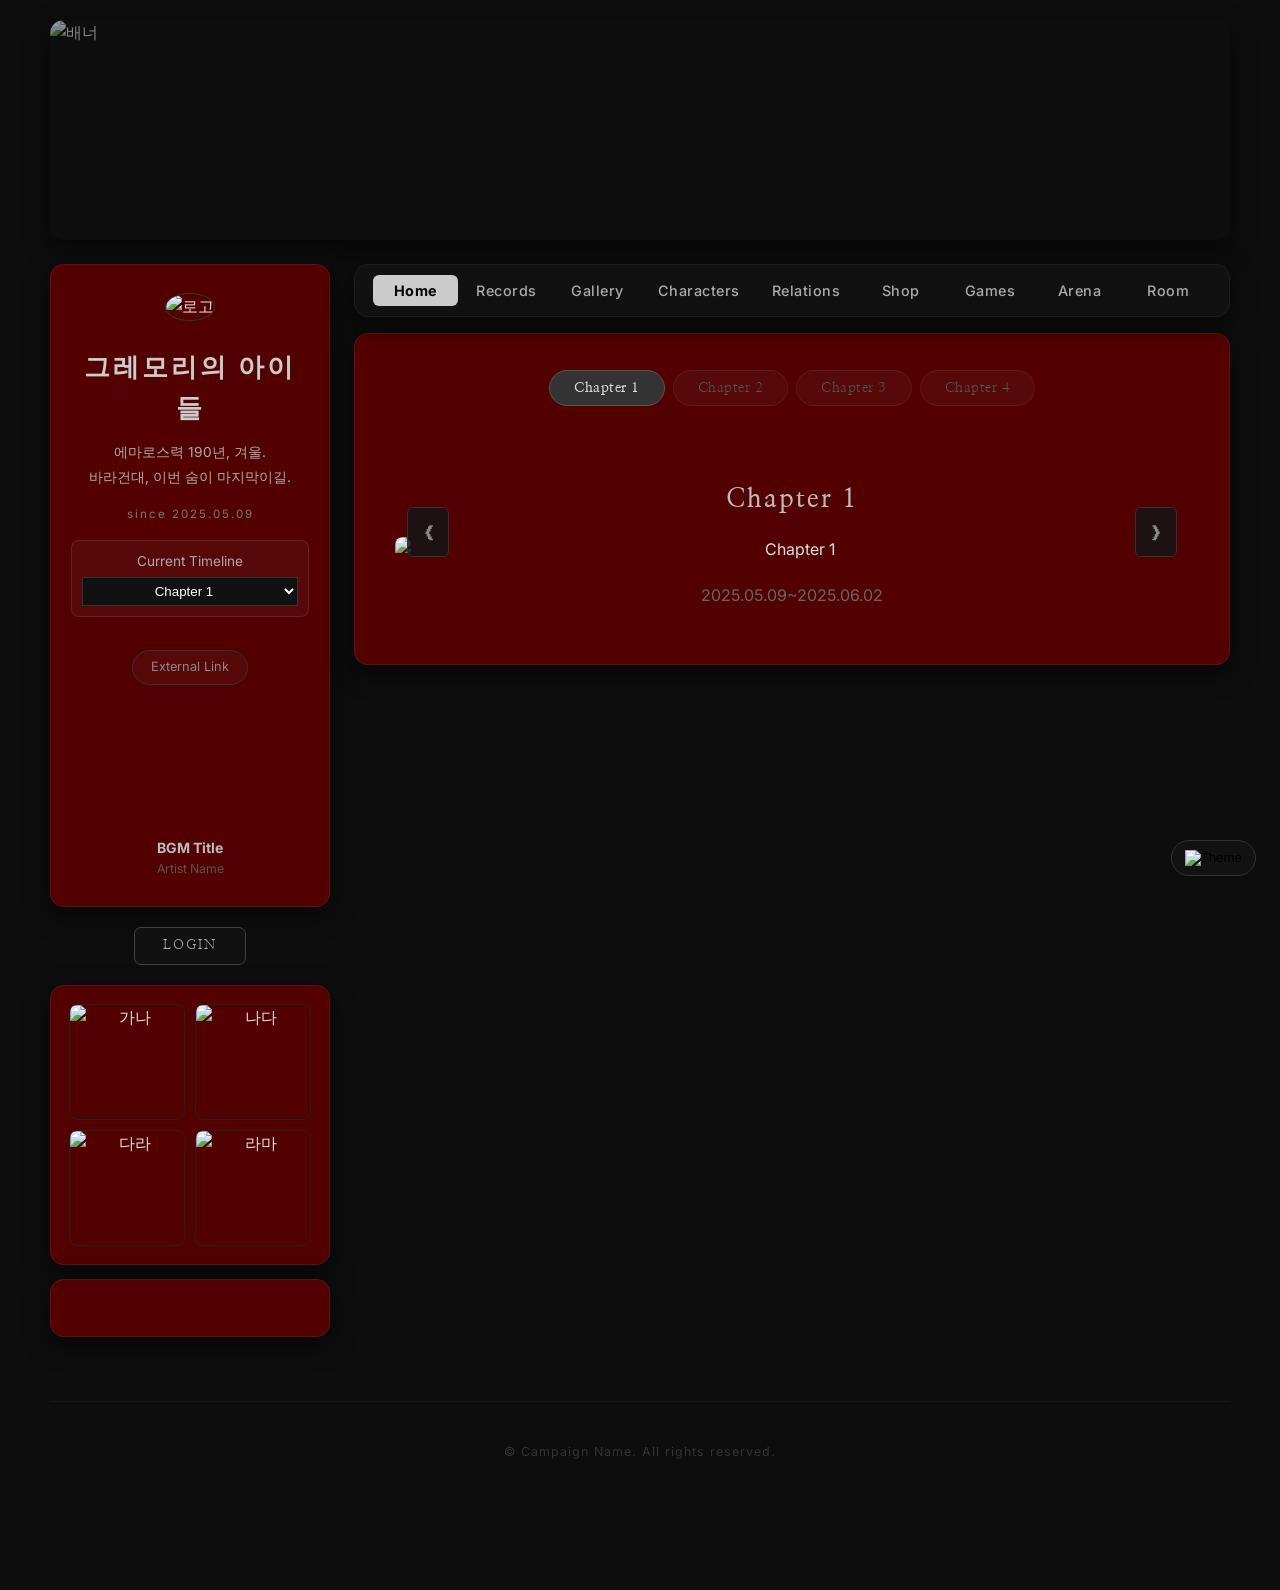
==== index.html @ 4a208565 "Update index.html" ====
<!DOCTYPE html>
<html lang="ko">
<head>
     
<link rel="icon" type="image/png" href="https://imgur.com/vbdGyHu.png">
     <link rel="apple-touch-icon" href="https://imgur.com/vbdGyHu.png">
     
<meta charset="UTF-8">
<meta name="viewport" content="width=device-width, initial-scale=1.0">

<!-- ✏️ 사이트 제목을 여기서 바꾸세요 -->
<title>Gang of Gremory</title>

<!-- Google Fonts -->
<link href="https://fonts.googleapis.com/css2?family=Inter:wght@300;400;600;700&display=swap" rel="stylesheet">
<link href="https://fonts.googleapis.com/css2?family=Nanum+Myeongjo:wght@400;700&display=swap" rel="stylesheet">

<!-- 스타일시트 로드 순서:
     style.css         — 전역 레이아웃·컴포넌트 공통 스타일
     combat_arena.css  — 대련장(Sparring) 전용 스타일
     raid.css          — 사흉수 토벌(Raid) 전용 스타일                     -->
<link rel="stylesheet" href="style.css">
<link rel="stylesheet" href="combat_arena.css">
<link rel="stylesheet" href="raid.css">

<!-- 외부 라이브러리
     Supabase JS v2  — DB / Auth / Realtime 채널
     Chart.js        — 레이더 차트 / 주식 그래프                           -->
<script src="https://cdn.jsdelivr.net/npm/@supabase/supabase-js@2"></script>
<script src="https://cdn.jsdelivr.net/npm/chart.js"></script>

<!-- JS 로드 순서 (defer = HTML 파싱 완료 후 순서대로 실행)
     Config.js                  — Supabase 키, 캐릭터 목록, charOwners 맵
     Radar.js                   — 레이더(거미줄) 차트 렌더링
     Map.js                     — 관계도 SVG 노드/엣지 렌더링
     Character.js               — 캐릭터 페이지 DOM 생성, 능력치 표시
     Auth.js                    — 로그인/로그아웃, 세션 관리
     UI.js                      — 탭 전환, 슬라이더, 라이트박스 등 UI 유틸
     Features.js                — 상점, 미니게임, 갤러리, 우편 등 기능
     Combat.js                  — 1:1 대련 / 단체전 전투 시스템
     Character_combat_patch.js  — 전투 시스템 캐릭터 데이터 연동 패치
     Myroom.js                  — 등각투영 마이룸 꾸미기 시스템
     Raid.js                    — 사흉수 토벌 레이드 시스템                 -->
<script src="Config.js"                   defer></script>
<script src="Radar.js"                    defer></script>
<script src="Map.js"                      defer></script>
<script src="Character.js"               defer></script>
<script src="Auth.js"                    defer></script>
<script src="UI.js"                      defer></script>
<script src="Features.js"               defer></script>
<script src="Combat.js"                  defer></script>
<script src="Character_combat_patch.js"  defer></script>
<script src="Myroom.js"                  defer></script>
<script src="Raid.js"                    defer></script>
</head>

<body>

<!-- 배경 파티클 컨테이너 (createDust() 함수가 JS로 자동 생성) -->
<div id="dust-container"></div>

<div class="container">

  <!-- ══════════════════════════════════════════════
       상단 배너 이미지
       ✏️ src를 실제 배너 이미지 URL로 교체하세요
  ══════════════════════════════════════════════ -->
  <div class="header-banner">
    <img src="https://imgur.com/K7GnMep.png" alt="배너">
  </div>

  <div class="content-row">

    <!-- ══════════════════════════════════════════════
         왼쪽 사이드바
    ══════════════════════════════════════════════ -->
    <div class="sidebar-column">
      <aside class="sidebar">

        <!-- 사이드바 대표 이미지 / 로고
             클릭 시 Home 탭으로 이동
             ✏️ src를 실제 로고 이미지 URL로 교체하세요 -->
        <img
          src="https://imgur.com/FMYEuQH.png"
          class="profile-img"
          onclick="openTab('home', document.querySelector('.nav-btn'))"
          style="cursor:pointer;"
          alt="로고"
        >

        <!-- ✏️ 사이트 제목·소개 문구를 수정하세요 -->
        <h1 class="char-name">그레모리의 아이들</h1>
        <p class="sidebar-sub">에마로스력 190년, 겨울.</p>
        <p class="sidebar-sub">바라건대, 이번 숨이 마지막이길.</p>
        <p class="sidebar-sub sidebar-sub--spaced">since 2025.05.09</p>

        <!-- 글로벌 타임라인 선택기
             관리자가 현재 주 타임라인(챕터)을 설정하면
             캐릭터 탭이 자동으로 해당 챕터 데이터를 표시한다.
             setGlobalPhase() 함수는 하단 인라인 스크립트에 정의.    -->
        <div style="margin:15px 0; padding:10px; background:rgba(255,255,255,0.03);
                    border:1px solid rgba(255,255,255,0.1); border-radius:8px; text-align:center;">
          <span style="color:#aaa; font-size:0.85rem; display:block; margin-bottom:5px;">Current Timeline</span>
          <select
            id="global-main-phase"
            style="width:100%; padding:5px; background:#111; border:1px solid #333; color:#fff; text-align:center;"
            onchange="setGlobalPhase(this.value)"
          >
            <option value="0">Chapter 1</option>
            <option value="1">Chapter 2</option>
            <option value="2">Chapter 3</option>
            <option value="3">Chapter 4</option>
          </select>
        </div>

        <!-- 외부 링크 버튼 (예: TRPG 툴, 디스코드 등)
             ✏️ href를 실제 URL로 교체하세요 -->
        <a href="https://youtu.be/2aSHYRN3AVU?si=CZaJYr4U4PRLB8ev" class="link-btn" target="_blank">External Link</a>

        <!-- BGM 플레이어 (유튜브 자동재생 iframe)
             ✏️ 두 곳의 영상 ID를 실제 YouTube ID로 교체하세요 -->
        <div class="music-player">
          <iframe
            class="youtube-frame"
            src="https://www.youtube.com/embed/4rKQXmnagCw?loop=1&playlist=4rKQXmnagCw"
            title="BGM"
            frameborder="0"
            allow="autoplay"
            allowfullscreen
          ></iframe>
          <div class="music-title">BGM Title</div>
          <div class="music-artist">Artist Name</div>
        </div>

      </aside><!-- /sidebar -->

      <!-- 로그인 / 로그아웃 버튼
           Auth.js의 checkLoginState()가 세션에 따라 표시/숨김 처리 -->
      <div class="auth-nav-area">
        <button id="login-btn"  class="eternal-btn">LOGIN</button>
        <button id="logout-btn" class="eternal-btn" style="display:none;">LOGOUT</button>
      </div>

      <!-- 캐릭터 썸네일 목록
           ✏️ src 이미지와 onclick의 'char-ID' 값을
               Config.js의 charData ID와 일치시키세요.
           더미 데이터: 가나, 나다, 다라, 라마 4인 -->
      <div class="character-section">
        <img src="https://placehold.co/90x90/111111/666666?text=가나" class="character-img" alt="가나" onclick="openTab('char-p1')">
        <img src="https://placehold.co/90x90/111111/666666?text=나다" class="character-img" alt="나다" onclick="openTab('char-p2')">
        <img src="https://placehold.co/90x90/111111/666666?text=다라" class="character-img" alt="다라" onclick="openTab('char-p3')">
        <img src="https://placehold.co/90x90/111111/666666?text=라마" class="character-img" alt="라마" onclick="openTab('char-p4')">
      </div>

      <!-- 캘린더 (buildCalendar() 함수가 자동으로 렌더링) -->
      <div class="calendar" id="calendar"></div>

    </div><!-- /sidebar-column -->


    <!-- ══════════════════════════════════════════════
         메인 콘텐츠 영역
    ══════════════════════════════════════════════ -->
    <main class="main-content">

      <!-- 상단 탭 네비게이션 (영문 레이블)
           openTab(섹션ID, 버튼요소) — UI.js에 정의
           updateShopMoneyDisplay()  — Features.js에 정의           -->
      <nav class="nav-tabs">
        <button class="nav-btn active" onclick="openTab('home',this)">Home</button>
        <button class="nav-btn" onclick="openTab('Backup',this)">Records</button>
        <button class="nav-btn" onclick="openTab('Gallery',this)">Gallery</button>
        <button class="nav-btn" onclick="openTab('NPC',this)">Characters</button>
        <button class="nav-btn" onclick="openTab('relations',this)">Relations</button>
        <button class="nav-btn" onclick="openTab('Shop',this); updateShopMoneyDisplay();">Shop</button>
        <button class="nav-btn" onclick="openTab('MiniGames',this); updateShopMoneyDisplay();">Games</button>
        <!-- 대련장: Combat.js의 CombatSys.switchMode() 호출 -->
        <button class="nav-btn" onclick="openTab('Sparring',this)">Arena</button>
        <!-- 숙소: MyRoomSys.loadVisitList()로 이웃 목록 표시 시작 -->
        <button class="nav-btn" onclick="openTab('MyRoom',this); if(typeof MyRoomSys!=='undefined') MyRoomSys.loadVisitList();">Room</button>
      </nav>


      <!-- ════════════════════════════════════════
           Home 섹션 — 챕터별 소개 슬라이더
      ════════════════════════════════════════ -->
      <section id="home" class="content-card active">

        <!-- 챕터 탭 버튼 (goToHomeSlide = UI.js) -->
        <div class="phase-tabs" id="home-tabs">
          <button class="phase-btn active" onclick="goToHomeSlide(0)">Chapter 1</button>
          <button class="phase-btn" onclick="goToHomeSlide(1)">Chapter 2</button>
          <button class="phase-btn" onclick="goToHomeSlide(2)">Chapter 3</button>
          <button class="phase-btn" onclick="goToHomeSlide(3)">Chapter 4</button>
        </div>

        <!-- 이미지 슬라이더
             moveHomeSlide(±1) — UI.js에 정의             -->
        <div class="home-slider-wrapper">
          <button class="home-arrow prev" onclick="moveHomeSlide(-1)">&#10094;</button>
          <div class="home-slider-viewport">
            <div class="home-slider-track" id="home-track">

              <!-- ✏️ 각 슬라이드 제목·이미지·설명을 교체하세요 -->
              <div class="home-slide">
                <h2>Chapter 1</h2>
                <img src="https://i.imgur.com/7ynk5Yb.png" alt="Chapter 1"> 
                <p style="color:#666; margin-top:20px;">2025.05.09~2025.06.02</p>
              </div>

              <div class="home-slide">
                <h2>Chapter 2</h2>
                <p style="color:#666; margin-top:20px;">Chapter 2 introduction text goes here.</p>
              </div>

              <div class="home-slide">
                <h2>Chapter 3</h2>
                <p style="color:#666; margin-top:20px;">Chapter 3 introduction text goes here.</p>
              </div>

              <div class="home-slide">
                <h2>Chapter 4</h2>
                <p style="color:#666; margin-top:20px;">Chapter 4 introduction text goes here.</p>
              </div>

            </div><!-- /home-slider-track -->
          </div><!-- /home-slider-viewport -->
          <button class="home-arrow next" onclick="moveHomeSlide(1)">&#10095;</button>
        </div><!-- /home-slider-wrapper -->

      </section><!-- /home -->


      <!-- 캐릭터 페이지는 Character.js의 initCharacterPages()가 자동 생성 -->
      <div id="character-pages-container"></div>


      <!-- ════════════════════════════════════════
           Records 섹션 — 챕터별 세션 로그
      ════════════════════════════════════════ -->
      <section id="Backup" class="content-card">

        <!-- changePhase(버튼, 인덱스) — UI.js에 정의 -->
        <div class="phase-tabs">
          <button class="phase-btn active" onclick="changePhase(this,0)">Chapter 1</button>
          <button class="phase-btn" onclick="changePhase(this,1)">Chapter 2</button>
          <button class="phase-btn" onclick="changePhase(this,2)">Chapter 3</button>
          <button class="phase-btn" onclick="changePhase(this,3)">Chapter 4</button>
        </div>

        <div class="phase-content-wrapper">

          <!-- Chapter 1 세션 로그
               [main] 캐릭터이름 : 대사 형식으로 입력 →
               UI.js의 parseAllLogs()가 색상 강조 처리      -->
          <div class="phase-slide active">
            <h2>Session Records — Chapter 1</h2>
            <!-- ✏️ 아래 details 블록을 복사해서 세션을 추가하세요 -->
              <details>
                   <summary>Session 1 — Night Fall </summary>
                   <div class="details-content">
                        <iframe
                             src="logs/session1.html"
                             width="100%"
                             height="1200"
                             style="border:none;">
                        </iframe>
                   </div>
              </details>
          </div>

          <div class="phase-slide">
            <h2>Session Records — Chapter 2</h2>
            <p style="color:#555; text-align:center; padding:40px 0;">No records yet.</p>
          </div>

          <div class="phase-slide">
            <h2>Session Records — Chapter 3</h2>
            <p style="color:#555; text-align:center; padding:40px 0;">No records yet.</p>
          </div>

          <div class="phase-slide">
            <h2>Session Records — Chapter 4</h2>
            <p style="color:#555; text-align:center; padding:40px 0;">No records yet.</p>
          </div>

        </div>
      </section><!-- /Backup -->


      <!-- ════════════════════════════════════════
           Gallery 섹션 — 이미지 게시판
           uploadGalleryPost() / loadGalleryData() — Features.js
      ════════════════════════════════════════ -->
      <section id="Gallery" class="content-card">
        <h2 style="text-align:center; border:none; margin-bottom:10px;">Gallery</h2>

        <div class="phase-tabs">
          <button class="phase-btn active" onclick="changePhase(this,0); loadGalleryData(1);">Chapter 1</button>
          <button class="phase-btn" onclick="changePhase(this,1); loadGalleryData(1);">Chapter 2</button>
          <button class="phase-btn" onclick="changePhase(this,2); loadGalleryData(1);">Chapter 3</button>
          <button class="phase-btn" onclick="changePhase(this,3); loadGalleryData(1);">Chapter 4</button>
        </div>

        <!-- 새 게시물 작성 폼 -->
        <div class="gallery-upload-form" id="gallery-main-form">
          <h3 style="color:#aaa; margin-bottom:15px; font-size:1rem; letter-spacing:1px;">New Post</h3>
          <div style="display:flex; gap:15px;">
            <div style="flex:1;">
               <input
                    type="text"
                    id="gal-title"
                    class="modal-inline-input"
                    placeholder="제목을 입력하세요"
               />
              <textarea
                id="gal-content"
                class="modal-inline-textarea"
                style="height:80px; margin-bottom:10px;"
                placeholder="Write a description..."
              ></textarea>
              <div style="display:flex; gap:10px; align-items:center;">
                <input type="file" id="gal-file" accept="image/*" style="color:#666; font-size:0.85rem; flex-grow:1;">
                <button class="auth-btn" style="width:100px; margin:0;" onclick="uploadGalleryPost()">Post</button>
              </div>
            </div>
          </div>
        </div>

        <!-- 게시글 목록 (Features.js의 loadGalleryData()가 동적 렌더링) -->
        <div id="gallery-list-container">
          <p style="text-align:center; color:#555;">Loading...</p>
        </div>

      </section><!-- /Gallery -->


      <!-- ════════════════════════════════════════
           Characters 섹션 — NPC 인물 카드
      ════════════════════════════════════════ -->
<section id="NPC" class="content-card">

  <div class="phase-tabs">
    <button class="phase-btn active" onclick="changePhase(this,0)">Chapter 1</button>
    <button class="phase-btn" onclick="changePhase(this,1)">Chapter 2</button>
    <button class="phase-btn" onclick="changePhase(this,2)">Chapter 3</button>
    <button class="phase-btn" onclick="changePhase(this,3)">Chapter 4</button>
  </div>

  <div class="phase-content-wrapper">

    <div class="phase-slide active">
      <h2>NPCs — Chapter 1</h2>

      <div class="relation-grid">

        <div class="relation-card" data-relation="neutral">
          <img src="https://i.ibb.co/S4P7b9FZ/unnamed.png" class="relation-avatar" onclick="openLightbox(this.src)">
          <div class="relation-name">시몬 (Simon)</div>
          <div class="relation-desc">남성 59세 178cm 14대 법왕</div>
        </div>

        <div class="relation-card" data-relation="hostile">
          <img src="https://imgur.com/PvldQi7.png" class="relation-avatar" onclick="openLightbox(this.src)">
          <div class="relation-name">피에토 (Pieto)</div>
          <div class="relation-desc">남성 54세 195cm 파빌리움에서 손꼽히는 대장장이. 에제키엘의 아버지이며 왼손 출신이었으나 현재 오른팔 거주 중. 잿불 기사단의 무기는 피에토가 제작했다.</div>
        </div>

        <div class="relation-card" data-relation="hostile">
          <img src="https://i.imgur.com/hiG2QYA.png" class="relation-avatar" onclick="openLightbox(this.src)">
          <div class="relation-name">딘 (Dean)</div>
          <div class="relation-desc">남성 에제키엘과 같은 나이 181cm 오른팔 출신. 잿불 기사단원 중 한 명. 에제키엘의 소꿉친구</div>
        </div>

        <div class="relation-card" data-relation="hostile">
          <img src="https://i.imgur.com/VgkQqds.png" class="relation-avatar" onclick="openLightbox(this.src)">
          <div class="relation-name">키아라 (Chiara)</div>
          <div class="relation-desc">여성 엘린보다 두 살 아래 169cm 왼손 출신. 잿불 기사단원 중 한 명. 엘린과 같은 마을 출신의 친구.</div>
        </div>

        <div class="relation-card" data-relation="hostile">
          <img src="https://i.imgur.com/Es1B30F.png" class="relation-avatar" onclick="openLightbox(this.src)">
          <div class="relation-name">호르헤 (Jorge)</div>
          <div class="relation-desc">여성 30세 187cm 척추 출신. 잿불 기사단원 중 한 명. 밧세바와 같은 마을 출신의 친구.</div>
        </div>

        <div class="relation-card" data-relation="hostile">
          <img src="https://i.imgur.com/ftYurIf.png" class="relation-avatar" onclick="openLightbox(this.src)">
          <div class="relation-name">클레멘트 (Clement)</div>
          <div class="relation-desc">여성 에이라와 같은 나이. 156cm 머리의 이동 사제. 에이라와 같은 마을 출신이었다. 현재 신전 거주 중.</div>
        </div>

        <div class="relation-card" data-relation="hostile">
          <img src="https://i.imgur.com/yxYfw3c.png" class="relation-avatar" onclick="openLightbox(this.src)">
          <div class="relation-name">레무엘 (Lemuel)</div>
          <div class="relation-desc">여성 12세 126cm. 척추 출신, 밧세바의 동생.</div>
        </div>

      </div>
    </div>

    <div class="phase-slide">
      <h2>NPCs — Chapter 2</h2>
      <p style="color:#555; text-align:center; padding:40px 0;">No NPCs registered yet.</p>
    </div>

    <div class="phase-slide">
      <h2>NPCs — Chapter 3</h2>
      <p style="color:#555; text-align:center; padding:40px 0;">No NPCs registered yet.</p>
    </div>

    <div class="phase-slide">
      <h2>NPCs — Chapter 4</h2>
      <p style="color:#555; text-align:center; padding:40px 0;">No NPCs registered yet.</p>
    </div>

  </div>
</section>
<!-- /NPC -->
      <!-- ════════════════════════════════════════
           Relations 섹션 — SVG 관계도
           Map.js가 노드·엣지 렌더링 처리
      ════════════════════════════════════════ -->
      <section id="relations" class="content-card">
        <h2 style="text-align:center; border:none; margin-bottom:10px;">Relationship Map</h2>

        <!-- changeMapPhase() — Map.js에 정의 -->
        <div class="phase-tabs" id="map-phase-tabs">
          <button class="phase-btn active" onclick="changeMapPhase(0)">Chapter 1</button>
          <button class="phase-btn" onclick="changeMapPhase(1)">Chapter 2</button>
          <button class="phase-btn" onclick="changeMapPhase(2)">Chapter 3</button>
          <button class="phase-btn" onclick="changeMapPhase(3)">Chapter 4</button>
        </div>

        <!-- 관계도 툴바 (편집 모드 진입·저장) -->
        <div class="map-toolbar" style="display:flex; justify-content:space-between; align-items:center;
                                        background:rgba(255,255,255,0.02); padding:15px; border-radius:8px;
                                        margin-bottom:25px; border:1px solid rgba(255,255,255,0.06);">
          <div style="display:flex; gap:10px;">
            <button id="btn-toggle-edit" class="link-btn" onclick="toggleMapEdit()" style="margin-top:0;">Edit Mode</button>
            <button id="btn-add-edge" class="link-btn" style="display:none; color:#aaa; border-color:#aaa; margin-top:0;" onclick="openEdgeEditor(-1)">Add Relation</button>
            <button id="btn-add-node" class="link-btn" style="display:none; color:#aaa; border-color:#aaa; margin-top:0;" onclick="openNodeEditor(null)">Add Person</button>
          </div>
          <button id="btn-save-map" class="eternal-btn" style="padding:8px 20px; font-size:0.9rem;" onclick="saveMapToDB()">Save</button>
        </div>

        <!-- 관계도 캔버스 레이어 구조
             faction-groups-layer — 진영 배경 색상 영역
             map-svg-layer        — 관계선(엣지) SVG
             static-nodes-layer   — 인물 노드 DOM
             floating-edge-editor — 편집 모드 선 설정 패널  -->
        <div class="static-map-container" id="static-map-container">
          <div id="faction-groups-layer"  style="position:absolute; top:0; left:0; width:100%; height:100%; pointer-events:none; z-index:0;"></div>
          <svg class="map-svg-layer" id="map-svg-layer" style="z-index:1;"></svg>
          <div id="static-nodes-layer" style="z-index:10;"></div>

          <!-- 관계선 편집 패널 (편집 모드에서만 노출) -->
          <div id="floating-edge-editor"
               style="display:none; position:absolute; bottom:15px; left:50%; transform:translateX(-50%);
                      background:rgba(15,15,15,0.95); border:1px solid rgba(255,255,255,0.1);
                      padding:15px 20px; border-radius:10px; z-index:2000; width:95%; max-width:560px;
                      color:#fff; flex-direction:column; gap:10px;">
            <div style="display:flex; justify-content:space-between; align-items:center; border-bottom:1px solid #333; padding-bottom:10px;">
              <h4 style="margin:0; color:#aaa;">Edit Relation Line</h4>
              <button onclick="closeEdgeEditor()" style="background:none; border:none; color:#555; cursor:pointer; font-size:1.4rem;">&times;</button>
            </div>
            <div style="display:flex; flex-wrap:wrap; gap:10px; align-items:center;">
              <select id="edge-from"  class="auth-input" style="padding:5px; margin:0; width:100px;" onchange="previewEdge()"></select>
              <span>&#8594;</span>
              <select id="edge-to"    class="auth-input" style="padding:5px; margin:0; width:100px;" onchange="previewEdge()"></select>
              <input  type="text" id="edge-label" class="auth-input" style="padding:5px; margin:0; width:120px;" placeholder="Relation label" oninput="previewEdge()">
              <select id="edge-dash"  class="auth-input" style="padding:5px; margin:0; width:80px;"  onchange="previewEdge()">
                <option value="false">Solid</option>
                <option value="true">Dashed</option>
              </select>
            </div>
            <div style="display:flex; justify-content:space-between; align-items:center;">
              <div style="display:flex; gap:8px; align-items:center;">
                <span style="font-size:0.85rem; color:#666;">Color:</span>
                <button type="button" onclick="previewEdgeColor('#ffffff')" style="background:#ffffff; width:26px; height:26px; border:1px solid #000; cursor:pointer; border-radius:4px;"></button>
                <button type="button" onclick="previewEdgeColor('#ff4d4d')" style="background:#ff4d4d; width:26px; height:26px; border:1px solid #000; cursor:pointer; border-radius:4px;"></button>
                <button type="button" onclick="previewEdgeColor('#4caf50')" style="background:#4caf50; width:26px; height:26px; border:1px solid #000; cursor:pointer; border-radius:4px;"></button>
                <button type="button" onclick="previewEdgeColor('#4c8bf5')" style="background:#4c8bf5; width:26px; height:26px; border:1px solid #000; cursor:pointer; border-radius:4px;"></button>
                <button type="button" onclick="previewEdgeColor('#888888')" style="background:#888888; width:26px; height:26px; border:1px solid #000; cursor:pointer; border-radius:4px;"></button>
                <input  type="color" id="edge-color" style="width:30px; height:30px; border:none; background:transparent; cursor:pointer;" oninput="previewEdgeColor(this.value)">
              </div>
              <input type="hidden" id="edge-idx">
              <button id="btn-delete-edge" onclick="deleteEdge()" style="background:#330000; color:#ff6666; border:1px solid #660000; padding:6px 12px; border-radius:4px; cursor:pointer;">Delete</button>
            </div>
          </div><!-- /floating-edge-editor -->

        </div><!-- /static-map-container -->
      </section><!-- /relations -->


      <!-- ════════════════════════════════════════
           Shop 섹션 — 아이템 상점
           renderShop() / changeShopTab() — Features.js
      ════════════════════════════════════════ -->
      <section id="Shop" class="content-card">
        <h2 style="text-align:center; border:none; margin-bottom:10px;">Shop</h2>

        <!-- 현재 소지금 표시 (updateShopMoneyDisplay() — Features.js) -->
        <div style="text-align:right; margin-bottom:15px; background:rgba(255,255,255,0.03);
                    padding:10px 20px; border-radius:8px; border:1px solid rgba(255,255,255,0.08);
                    display:inline-block; float:right;">
          <span style="color:#666;">Balance:</span>
          <strong id="shop-my-money" style="color:#aaa; font-size:1.2rem; margin-left:10px;">Loading...</strong>
        </div>
        <div style="clear:both;"></div>

        <!-- 상점 카테고리 탭 -->
        <div class="phase-tabs" id="shop-tabs" style="margin-bottom:20px;">
          <button class="phase-btn active" onclick="changeShopTab('general')">Items</button>
          <button class="phase-btn" onclick="changeShopTab('furniture')">Furniture</button>
        </div>

        <!-- 상품 목록 (Features.js의 renderShop()이 동적 렌더링) -->
        <div class="shop-grid" id="shop-items-container"></div>

      </section><!-- /Shop -->


      <!-- ════════════════════════════════════════
           Games 섹션 — 미니게임
           playCoinToss / startShellGame / startHuntingGame / prepareFishing — Features.js
      ════════════════════════════════════════ -->
      <section id="MiniGames" class="content-card">
        <h2 style="text-align:center; border:none; margin-bottom:10px;">Games</h2>

        <!-- 소지금 표시 -->
        <div style="text-align:right; margin-bottom:15px; background:rgba(255,255,255,0.03);
                    padding:10px 20px; border-radius:8px; border:1px solid rgba(255,255,255,0.08);
                    display:inline-block; float:right;">
          <span style="color:#666;">Balance:</span>
          <strong id="minigame-my-money" style="color:#aaa; font-size:1.2rem; margin-left:10px;">Loading...</strong>
        </div>
        <div style="clear:both;"></div>

        <!-- 게임 탭 (changeMiniGame — UI.js) -->
        <div class="phase-tabs" id="minigame-tabs">
          <button class="phase-btn active" onclick="changeMiniGame(this,0)">Coin Flip</button>
          <button class="phase-btn" onclick="changeMiniGame(this,1)">Shell Game</button>
          <button class="phase-btn" onclick="changeMiniGame(this,2)">Hunting</button>
          <button class="phase-btn" onclick="changeMiniGame(this,3)">Fishing</button>
        </div>

        <div class="minigame-content">

          <!-- ── Coin Flip ── -->
          <div class="mg-slide active" style="text-align:center;">
            <h3 style="color:#aaa; margin-bottom:15px; letter-spacing:1px;">Coin Flip</h3>
            <p style="color:#555; margin-bottom:30px;">Enter a bet amount and choose heads or tails. 50% chance.</p>
            <input
              type="number"
              id="cointoss-bet"
              class="auth-input"
              style="width:250px; text-align:center; font-size:1.1rem; margin-bottom:20px;"
              placeholder="Amount (G)"
              min="1"
            >
            <div class="coin-container" style="margin-bottom:30px;">
              <div id="coin-element" class="coin">?</div>
            </div>
            <div id="cointoss-result" style="height:24px; font-size:1.1rem; font-weight:bold; margin-bottom:25px; color:#aaa;">
              Heads or Tails?
            </div>
            <div style="display:flex; gap:15px; justify-content:center;">
              <button id="btn-guess-heads" class="auth-btn" style="width:150px;" onclick="playCoinToss('heads')">Heads</button>
              <button id="btn-guess-tails" class="auth-btn" style="width:150px;" onclick="playCoinToss('tails')">Tails</button>
            </div>
          </div><!-- /Coin Flip -->

          <!-- ── Shell Game ── -->
          <div class="mg-slide" style="text-align:center;">
            <h3 style="color:#aaa; margin-bottom:15px; letter-spacing:1px;">Shell Game</h3>
            <p style="color:#555; margin-bottom:30px;">Guess the cup hiding the ball to win 3x!</p>
            <input
              type="number"
              id="shell-bet"
              class="auth-input"
              style="width:250px; text-align:center; font-size:1.1rem; margin-bottom:20px;"
              placeholder="Amount (G)"
              min="1"
            >
            <button id="btn-start-shell" class="auth-btn" style="width:200px; margin-bottom:20px;" onclick="startShellGame()">Start</button>
            <div class="shell-container" id="shell-board">
              <div class="shell-wrapper" id="cup-wrap-0" style="transform:translateX(0px);   z-index:1;"><div class="shell-cup" id="cup-0" onclick="guessShellCup(0)"><div class="shell-ball" id="shell-ball-0"></div></div></div>
              <div class="shell-wrapper" id="cup-wrap-1" style="transform:translateX(120px); z-index:1;"><div class="shell-cup" id="cup-1" onclick="guessShellCup(1)"><div class="shell-ball" id="shell-ball-1"></div></div></div>
              <div class="shell-wrapper" id="cup-wrap-2" style="transform:translateX(240px); z-index:1;"><div class="shell-cup" id="cup-2" onclick="guessShellCup(2)"><div class="shell-ball" id="shell-ball-2"></div></div></div>
            </div>
            <div id="shell-result" style="height:24px; font-size:1.1rem; font-weight:bold; margin-top:25px; color:#aaa;">
              Place your bet and start!
            </div>
          </div><!-- /Shell Game -->

          <!-- ── Hunting ── -->
          <div class="mg-slide" style="text-align:center;">
            <h3 style="color:#aaa; margin-bottom:15px; letter-spacing:1px;">Hunting</h3>
            <p style="color:#555; margin-bottom:15px;">Click targets within 15 seconds. (Deer: 10G / Bear: 50G)</p>
            <button id="btn-start-hunt" class="auth-btn" style="width:200px; margin-bottom:20px;" onclick="startHuntingGame()">Start Hunting</button>
            <div class="hunt-ui">
              <div style="color:#666;">Time: <span id="hunt-timer" style="color:#aaa; font-weight:bold;">15</span>s</div>
              <div style="color:#666;">Earned: <span id="hunt-score" style="color:#aaa; font-weight:bold;">0</span> G</div>
            </div>
            <div class="hunt-area" id="hunt-area"></div>
          </div><!-- /Hunting -->

          <!-- ── Fishing ── (영원록 v2에서 추가된 미니게임)
               prepareFishing / pressFishingBtn / releaseFishingBtn — Features.js -->
          <div class="mg-slide" id="slide-fishing">
            <style>
              /* 낚시 미니게임 전용 스타일 — 다른 섹션에 영향 없음 */
              #fishing-minigame { text-align:center; background-color:#1e1e1e; border:2px solid #4A90E2; border-radius:10px; padding:20px; max-width:350px; margin:20px auto; user-select:none; color:#fff; position:relative; }
              #fishing-menu { display:flex; flex-direction:column; gap:10px; margin-top:15px; }
              .spot-btn { background-size:cover; background-position:center; color:white; border:2px solid #fff; border-radius:8px; padding:20px 10px; font-size:18px; font-weight:bold; cursor:pointer; text-shadow:2px 2px 4px rgba(0,0,0,0.8); transition:transform 0.2s; }
              .spot-btn:hover { transform:scale(1.02); }
              /* ✏️ 낚시터 배경 이미지를 교체하세요 */
              #btn-spot-easy { background-color:#4da6ff; }
              #btn-spot-hard { background-color:#1a0033; }
              #fishing-play { display:none; }
              .progress-container { width:100%; height:25px; background-color:#333; border-radius:12px; overflow:hidden; margin-bottom:20px; border:2px solid #555; }
              #progress-bar { width:20%; height:100%; background-color:#FF9800; transition:width 0.1s linear; }
              .water-area { width:80px; height:300px; background-color:#2c3e50; border:3px solid #555; border-radius:8px; margin:0 auto 20px auto; position:relative; overflow:hidden; }
              #fish-zone { width:100%; height:35px; position:absolute; bottom:120px; z-index:10; background:#4caf50; border-radius:4px; opacity:0.7; }
              #player-bar { width:100%; background-color:rgba(76,175,80,0.3); border:3px solid #4CAF50; position:absolute; bottom:0; z-index:5; border-radius:8px; transition:border-color 0.2s, background-color 0.2s; }
              .catch-success { background-color:rgba(100,255,100,0.4)!important; border-color:#4CAF50!important; }
              .catch-fail    { background-color:rgba(255,100,100,0.2)!important; border-color:#F44336!important; }
              #fishing-action-btn { background-color:#4A90E2; color:white; border:none; padding:15px 30px; border-radius:8px; font-size:18px; font-weight:bold; cursor:pointer; touch-action:manipulation; width:100%; }
              #fishing-action-btn:disabled { background-color:#555; cursor:not-allowed; }
            </style>
            <div id="fishing-minigame">
              <h3>Fishing</h3>
              <p id="fishing-message">Select a fishing spot.</p>
              <div id="fishing-menu">
                <button id="btn-spot-easy" class="spot-btn" onclick="prepareFishing('easy')">
                  Calm Lake<br><span style="font-size:0.8em; font-weight:normal;">(Easy / Low reward)</span>
                </button>
                <button id="btn-spot-hard" class="spot-btn" onclick="prepareFishing('hard')">
                  Rough Sea<br><span style="font-size:0.8em; font-weight:normal;">(Hard / High reward)</span>
                </button>
              </div>
              <div id="fishing-play">
                <div class="progress-container"><div id="progress-bar"></div></div>
                <div class="water-area" id="fishing-water-area">
                  <div id="fish-zone"></div>
                  <div id="player-bar"></div>
                </div>
                <button id="fishing-action-btn"
                  onmousedown="pressFishingBtn(event)" ontouchstart="pressFishingBtn(event)"
                  onmouseup="releaseFishingBtn(event)" ontouchend="releaseFishingBtn(event)"
                  onmouseleave="releaseFishingBtn(event)">Hold</button>
              </div>
            </div>
          </div><!-- /Fishing -->

        </div><!-- /minigame-content -->
      </section><!-- /MiniGames -->


      <!-- ════════════════════════════════════════
           Arena(대련장) 섹션 — 개인전 / 단체전 / 사흉수 토벌
           Combat.js의 CombatSys 객체가 전투 로직 처리
      ════════════════════════════════════════ -->
      <section id="Sparring" class="content-card">

        <!-- 대련장 전용 인라인 스타일
             combat_arena.css 에 넣을 수 없는 동적 요소 스타일 포함 -->
        <style>
          .sparring-modern-header { text-align:center; margin-bottom:30px; }
          .sparring-modern-title  { font-size:1.8rem; font-family:'Nanum Myeongjo',serif; color:var(--accent-color); letter-spacing:4px; margin:0 0 10px; }
          .sparring-modern-subtitle { font-size:0.95rem; color:#888; letter-spacing:1px; margin:0; }
          .challenge-box-modern  { background:rgba(15,15,15,0.8); border:1px solid rgba(215,179,61,0.2); padding:30px; border-radius:12px; margin-bottom:40px; }
          .challenge-box-title   { color:#fff; font-size:1.1rem; letter-spacing:2px; margin-bottom:20px; border-bottom:1px solid #333; padding-bottom:10px; }
          .combat-select-large   { width:100%; padding:15px; font-size:1rem; background:#111; border:1px solid #444; color:#eee; border-radius:8px; transition:border-color 0.3s; }
          .combat-select-large:focus { border-color:var(--accent-color); outline:none; }
          .btn-challenge-large   { width:100%; padding:16px; font-size:1.1rem; font-weight:bold; letter-spacing:3px; background:linear-gradient(135deg,#d7b33d,#b8952d); color:#111; border:none; border-radius:8px; cursor:pointer; transition:transform 0.2s; margin-top:10px; }
          .btn-challenge-large:hover { transform:translateY(-2px); }
          .lobby-lists-modern    { display:grid; grid-template-columns:1fr 1fr; gap:30px; }
          .lobby-list-col        { background:transparent; }
          .lobby-list-label-modern { font-size:1rem; color:#aaa; letter-spacing:2px; margin-bottom:15px; display:flex; align-items:center; gap:10px; }
          .lobby-list-label-modern::before { content:''; display:block; width:4px; height:16px; background:var(--accent-color); }
          .modern-card           { background:#1a1a1a; border:1px solid #333; padding:20px; border-radius:8px; margin-bottom:15px; display:flex; justify-content:space-between; align-items:center; transition:background 0.3s; }
          .modern-card:hover     { background:#222; border-color:#555; }
          .modern-badge          { font-size:0.75rem; font-weight:600; letter-spacing:1px; padding:3px 8px; border-radius:4px; width:fit-content; }
          .badge-incoming        { background:rgba(76,175,80,0.1); color:#4caf50; border:1px solid rgba(76,175,80,0.3); }
          .badge-waiting         { background:rgba(136,136,136,0.1); color:#aaa; border:1px solid rgba(136,136,136,0.3); }
          .badge-live            { background:rgba(255,77,77,0.1); color:#ff4d4d; border:1px solid rgba(255,77,77,0.3); }
          .modern-card-title     { font-size:1.1rem; font-weight:bold; color:#fff; }
          .modern-card-desc      { font-size:0.85rem; color:#777; }
          .modern-action-btn     { padding:10px 20px; font-size:0.9rem; font-weight:bold; letter-spacing:1px; border-radius:6px; cursor:pointer; border:none; transition:0.2s; }
          .btn-solid-accept      { background:#4caf50; color:#fff; }
          .btn-solid-cancel      { background:#333; color:#aaa; border:1px solid #555; }
          .btn-solid-spectate    { background:transparent; color:var(--accent-color); border:1px solid var(--accent-color); }
          .modern-action-btn:hover { opacity:0.8; }
          .modern-empty-card     { text-align:center; padding:40px 20px; background:rgba(0,0,0,0.2); border:1px dashed #444; border-radius:8px; color:#666; letter-spacing:1px; }
        </style>

        <!-- 모드 전환 탭: Solo / Team / Raid
             Raid 탭 클릭 시 _loadOpenRaidRoom()으로 열린 방 조회 -->
        <div class="phase-tabs" style="margin-bottom:30px;" id="sparring-main-tabs">
          <button class="phase-btn combat-mode-btn active" data-mode="solo"
            onclick="CombatSys.switchMode('solo'); document.getElementById('lobby-raid').style.display='none';"
            style="font-size:1.1rem; padding:12px;">Solo</button>
          <button class="phase-btn combat-mode-btn" data-mode="team"
            onclick="CombatSys.switchMode('team'); document.getElementById('lobby-raid').style.display='none';"
            style="font-size:1.1rem; padding:12px;">Team</button>
          <button class="phase-btn combat-mode-btn" data-mode="raid"
            onclick="
              document.getElementById('lobby-solo').style.display='none';
              document.getElementById('lobby-team').style.display='none';
              document.getElementById('lobby-raid').style.display='block';
              document.querySelectorAll('#sparring-main-tabs .combat-mode-btn').forEach(b=>b.classList.remove('active'));
              this.classList.add('active');
              if(typeof window._loadOpenRaidRoom==='function') window._loadOpenRaidRoom();
            "
            style="font-size:1.1rem; padding:12px; color:#ff4d4d;">Raid</button>
        </div>

        <!-- ── Solo (개인전) ── -->
        <div id="lobby-solo">
          <div class="sparring-modern-header">
            <h3 class="sparring-modern-title">Solo Match</h3>
            <p class="sparring-modern-subtitle">Select an opponent and begin the duel.</p>
          </div>
          <div class="challenge-box-modern">
            <div class="challenge-box-title">New Challenge</div>
            <div style="display:flex; flex-direction:column; gap:15px;">
              <!-- 상대 선택 드롭다운 (CombatSys.initDropdowns()이 동적 populate) -->
              <select id="spar-target" class="combat-select-large">
                <option value="">Select an opponent</option>
              </select>
              <div style="display:flex; gap:15px;">
                <!-- 각자의 능력치 챕터를 독립적으로 선택 -->
                <select id="spar-my-phase" class="combat-select-large" style="flex:1;">
                  <option value="">My Stats: Default</option>
                  <option value="0">Chapter 1 Stats</option>
                  <option value="1">Chapter 2 Stats</option>
                  <option value="2">Chapter 3 Stats</option>
                  <option value="3">Chapter 4 Stats</option>
                </select>
                <select id="spar-target-phase" class="combat-select-large" style="flex:1;">
                  <option value="">Opponent Stats: Default</option>
                  <option value="0">Chapter 1 Stats</option>
                  <option value="1">Chapter 2 Stats</option>
                  <option value="2">Chapter 3 Stats</option>
                  <option value="3">Chapter 4 Stats</option>
                </select>
              </div>
              <!-- prepareAndChallenge() — 하단 인라인 스크립트에 정의 -->
              <button class="btn-challenge-large" onclick="prepareAndChallenge()">Challenge</button>
            </div>
          </div>
          <div class="lobby-lists-modern">
            <div class="lobby-list-col">
              <div class="lobby-list-label-modern">Incoming Requests</div>
              <div id="spar-incoming-requests"></div>
            </div>
            <div class="lobby-list-col">
              <div class="lobby-list-label-modern">Active Duels</div>
              <div id="spar-ongoing-list"></div>
            </div>
          </div>
        </div><!-- /lobby-solo -->

        <!-- ── Team (단체전) ── -->
        <div id="lobby-team" style="display:none;">
          <div class="sparring-modern-header">
            <h3 class="sparring-modern-title">Team Battle</h3>
            <p class="sparring-modern-subtitle">Turn order determined by initiative (Drive stat).</p>
          </div>
          <!-- CombatSys.switchMode('team')이 이 영역에 UI를 동적 렌더링 -->
          <div id="team-lobby-area"></div>
        </div><!-- /lobby-team -->

        <!-- ── Raid (사흉수 토벌) ──
             방 개설 → DB raid_rooms 테이블에 insert
             참여자들이 join → party 배열 업데이트
             인원 충족 or 수동 시작 → status='active'
             Realtime 구독으로 모든 참여자가 동시에 전투 입장  -->
        <div id="lobby-raid" style="display:none;">
          <div class="sparring-modern-header">
            <h3 class="sparring-modern-title" style="color:#ff4d4d;">Boss Raid</h3>
            <p class="sparring-modern-subtitle">Open a room and battle begins when the party is assembled.</p>
          </div>

          <!-- 방 개설 폼 -->
          <div class="challenge-box-modern" style="border-color:rgba(255,77,77,0.3);">
            <div class="challenge-box-title" style="color:#ff6b6b;">
              Open Raid Room
              <span style="color:#666; font-size:0.75rem; font-weight:normal; margin-left:6px;">(Any logged-in user)</span>
            </div>
            <!-- ✏️ 보스 옵션은 Raid.js의 RAID_BOSSES 데이터와 맞추세요 -->
            <select id="raid-boss-select" class="combat-select-large" style="border-color:#5a2020; margin-bottom:12px;">
              <option value="">Select a boss</option>
              <option value="ganada">가나다(假那多) — Chaos type / Magic valid</option>
              <option value="nadara">나다라(那多羅) — Dodge required / Drain</option>
              <option value="darama">다라마(多羅馬) — Luck roll combat</option>
              <option value="ramaba">라마바(羅馬巴) — AoE / No dodge</option>
            </select>
            <div style="margin-bottom:12px;">
              <label style="color:#aaa; font-size:0.85rem; display:block; margin-bottom:6px;">Max Party Size</label>
              <select id="raid-max-party" class="combat-select-large" style="border-color:#5a2020;">
                <option value="1">1 Player</option>
                <option value="2">2 Players</option>
                <option value="3">3 Players</option>
                <option value="4" selected>4 Players (Max)</option>
              </select>
            </div>
            <button class="btn-challenge-large"
              style="background:linear-gradient(135deg,#8b1a1a,#5a0000); color:#ffb3b3; border:none;"
              onclick="startRaidBtnClick()">
              Open Raid Room
            </button>
          </div>

          <!-- 로비 상태 표시 (JS가 동적으로 채움) -->
          <div id="raid-lobby-content" style="margin-top:16px;">
            <div style="text-align:center; color:#555; font-size:0.9rem; padding:30px 0;">
              No rooms open.<br>
              <span style="font-size:0.8rem; color:#444;">Open a room above, or wait for the host.</span>
            </div>
          </div>
        </div><!-- /lobby-raid -->

      </section><!-- /Sparring -->


      <!-- ════════════════════════════════════════
           Room(숙소) 섹션 — 등각투영 마이룸
           MyRoomSys (Myroom.js) 가 SVG 캔버스 렌더링
      ════════════════════════════════════════ -->
      <section id="MyRoom" class="content-card">
        <h2 style="text-align:center; border:none; margin-bottom:10px;">My Room</h2>

        <!-- 내 방 / 이웃 방문 탭 -->
        <div class="phase-tabs" id="myroom-tabs">
          <button class="phase-btn active"
            onclick="if(typeof MyRoomSys!=='undefined') MyRoomSys.loadMyRoom()">My Room</button>
          <button class="phase-btn"
            onclick="if(typeof MyRoomSys!=='undefined') MyRoomSys.loadVisitList()">Visit Neighbors</button>
        </div>

        <!-- 이웃 목록 (loadVisitList()가 동적으로 채움) -->
        <div id="room-visit-list" style="display:none;">
          <p style="text-align:center; color:#aaa; margin-bottom:20px;">Browse other characters' rooms.</p>
          <div id="room-neighbors" class="relation-grid"></div>
        </div>

        <!-- 방 캔버스 영역 -->
        <div id="room-canvas-area">
          <!-- 방 조작 버튼 행 -->
          <div style="display:flex; align-items:center; gap:10px; margin-bottom:10px;">
            <h3 id="room-owner-name" style="color:#aaa; margin:0;">Someone's Room</h3>
            <!-- 이웃 방 방문 시: 목록으로 돌아가기 -->
            <button id="btn-room-back" class="auth-btn"
              style="width:auto; padding:5px 15px; margin:0; background:#555; display:none;"
              onclick="if(typeof MyRoomSys!=='undefined') MyRoomSys.loadVisitList()">Back</button>
            <!-- 내 방에서만 표시: 편집 모드 진입 -->
            <button id="btn-room-edit" class="auth-btn"
              style="width:auto; padding:5px 15px; margin:0; display:none;"
              onclick="if(typeof MyRoomSys!=='undefined') MyRoomSys.toggleEditMode()">Edit</button>
            <!-- 편집 모드에서만 표시: 저장 -->
            <button id="btn-room-save" class="auth-btn"
              style="width:auto; padding:5px 15px; margin:0; display:none; background:#4caf50;"
              onclick="if(typeof MyRoomSys!=='undefined') MyRoomSys.saveRoom()">Save</button>
          </div>

          <!-- 캔버스 + 인벤토리 사이드 패널 -->
          <div style="position:relative; display:flex; gap:15px;">

            <!-- SVG 등각투영 캔버스 (MyRoomSys._buildCanvas()가 삽입) -->
            <div id="room-canvas"
                 style="flex:1; height:500px; border:1px solid #333; position:relative;
                        overflow:hidden; border-radius:8px; background:#1a1814;">
            </div>

            <!-- 가구 인벤토리 패널 (편집 모드에서만 노출)
                 MyRoomSys._loadInventory()가 아이템 렌더링               -->
            <div id="room-inventory"
                 style="display:none; width:250px; background:rgba(20,20,20,0.9);
                        border:1px dashed #555; border-radius:8px; padding:15px;
                        overflow-y:auto; height:500px;">
              <h4 style="color:#fff; margin-top:0; border-bottom:1px solid #444; padding-bottom:10px;">
                Furniture Inventory
              </h4>
              <!-- 좌클릭: 배치 / 우클릭: 취소 / 휠: 레이어 조정 -->
              <p style="color:#555; font-size:0.78rem; margin-bottom:10px; line-height:1.5;">
                Left click: place &nbsp;|&nbsp; Right click: remove &nbsp;|&nbsp; Scroll: layer
              </p>
              <div id="room-inventory-list" style="display:flex; flex-wrap:wrap; gap:10px;"></div>
            </div>

          </div>
        </div><!-- /room-canvas-area -->

      </section><!-- /MyRoom -->


    </main><!-- /main-content -->
  </div><!-- /content-row -->

  <footer class="site-footer">
    <!-- ✏️ 저작권 문구를 수정하세요 -->
    &copy;  Campaign Name. All rights reserved.
  </footer>

</div><!-- /container -->


<!-- ══════════════════════════════════════════════
     BGM 위젯 (캐릭터 탭 진입 시 자동 표시)
     setupCharacterBGM() — 하단 인라인 스크립트에 정의
══════════════════════════════════════════════ -->
<style>
  #bgm-widget { position:fixed; bottom:100px; right:20px; z-index:9999; display:none; }
  #btn-toggle-bgm { background:rgba(20,20,20,0.9); color:#aaa; border:1px solid #555;
                    padding:10px 20px; border-radius:20px; font-family:inherit; font-size:14px; cursor:pointer; }
  #btn-toggle-bgm.playing { background:#555; animation:bgmPulse 2s infinite; }
  @keyframes bgmPulse { 0%,100%{box-shadow:0 0 0 0 rgba(200,200,200,0.3);} 70%{box-shadow:0 0 0 10px rgba(200,200,200,0);} }
</style>
<div id="bgm-widget">
  <button id="btn-toggle-bgm" onclick="toggleCharacterBGM()">Play BGM</button>
  <div id="bgm-player-container" style="position:absolute; width:0; height:0; overflow:hidden; opacity:0;"></div>
</div>


<!-- ══════════════════════════════════════════════
     대련 전투 모달 (1:1 / 단체전)
     Combat.js의 CombatSys가 이 모달을 제어
══════════════════════════════════════════════ -->
<div id="sparring-arena" class="combat-fullscreen-modal" style="display:none;">
  <div class="combat-modal-content">
    <div class="combat-header">
      <h2 style="color:var(--accent-color); margin:0;">Duel in Progress</h2>
      <button class="btn-flee" onclick="CombatSys.exitArena()">Retreat</button>
    </div>

    <!-- 관전자 표시 -->
    <div class="arena-spectators-box">
      <div class="spectator-label">Live Spectators (<span id="spectator-count">0</span>)</div>
      <div id="spectator-list" class="spectator-tags"></div>
    </div>

    <!-- 단체전 무대 (팀 vs 팀) -->
    <div id="team-arena-stage" class="team-arena-stage" style="display:none;">
      <div id="team-side-a" class="team-side"></div>
      <div class="team-vs-divider"><span>VS</span><div style="width:1px; height:60px; background:rgba(215,179,61,0.3);"></div></div>
      <div id="team-side-b" class="team-side"></div>
    </div>

    <!-- 개인전 무대 (P1 vs P2) -->
    <div id="solo-arena-stage" class="combat-middle-stage">

      <!-- P1 베팅 패널 -->
      <div class="betting-panel p1-bet-panel">
        <div class="bet-title">Bet on P1</div>
        <div class="bet-action">
          <div class="my-money">Balance: <strong id="bet-my-money-p1" style="color:var(--accent-color);">-</strong></div>
          <div style="display:flex; gap:5px; margin-bottom:10px;">
            <input type="number" id="bet-amt-p1" class="auth-input bet-input" placeholder="G" min="1">
            <button class="auth-btn btn-bet" onclick="CombatSys.bet('p1')">Bet</button>
          </div>
        </div>
        <div class="bettor-list-title">Current Bets</div>
        <div id="p1-bettors" class="bettor-list"></div>
      </div>

      <!-- P1 캐릭터 카드 -->
      <div class="combat-char p1-side">
        <div style="display:flex; flex-direction:column; align-items:center; gap:8px;">
          <div class="combatant-card" data-id="p1" style="width:160px;">
            <img id="cb-p1-img" src="https://placehold.co/160x160/1a1817/d7b33d?text=P1" class="combatant-img">
            <div class="combatant-overlay"><div id="cb-p1-name" class="combatant-name">P1</div></div>
          </div>
          <!-- HP / MP / BP 바 -->
          <div style="width:160px; background:rgba(10,10,10,0.75); border:1px solid rgba(215,179,61,0.2); border-radius:8px; padding:10px 12px; display:flex; flex-direction:column; gap:6px;">
            <div style="display:flex; justify-content:space-between;"><span style="font-size:11px; color:#e88;">HP</span><span id="cb-p1-hp-txt" style="font-size:11px; color:#e88; font-weight:bold;">-/-</span></div>
            <div style="height:7px; background:rgba(255,255,255,0.08); border-radius:4px; overflow:hidden;"><div id="cb-p1-hp" style="height:100%; width:100%; background:linear-gradient(90deg,#c0392b,#e74c3c); border-radius:4px; transition:width 0.4s;"></div></div>
            <div style="display:flex; justify-content:space-between;"><span style="font-size:11px; color:#7ab;">MP</span><span id="cb-p1-mp-txt" style="font-size:11px; color:#7ab; font-weight:bold;">-/-</span></div>
            <div style="height:5px; background:rgba(255,255,255,0.08); border-radius:4px; overflow:hidden;"><div id="cb-p1-mp" style="height:100%; width:100%; background:#4c8bf5; border-radius:4px; transition:width 0.4s;"></div></div>
            <div style="display:flex; justify-content:space-between;"><span style="font-size:11px; color:#d7b33d;">BP</span><span id="cb-p1-bp-txt" style="font-size:11px; color:#d7b33d; font-weight:bold;">-/-</span></div>
            <div style="height:5px; background:rgba(255,255,255,0.08); border-radius:4px; overflow:hidden;"><div id="cb-p1-bp" style="height:100%; width:100%; background:#d7b33d; border-radius:4px; transition:width 0.4s;"></div></div>
          </div>
        </div>
      </div>

      <!-- P2 캐릭터 카드 -->
      <div class="combat-char p2-side">
        <div style="display:flex; flex-direction:column; align-items:center; gap:8px;">
          <div class="combatant-card" data-id="p2" style="width:160px;">
            <img id="cb-p2-img" src="https://placehold.co/160x160/1a1817/4c8bf5?text=P2" class="combatant-img">
            <div class="combatant-overlay"><div id="cb-p2-name" class="combatant-name">P2</div></div>
          </div>
          <div style="width:160px; background:rgba(10,10,10,0.75); border:1px solid rgba(76,139,245,0.2); border-radius:8px; padding:10px 12px; display:flex; flex-direction:column; gap:6px;">
            <div style="display:flex; justify-content:space-between;"><span style="font-size:11px; color:#e88;">HP</span><span id="cb-p2-hp-txt" style="font-size:11px; color:#e88; font-weight:bold;">-/-</span></div>
            <div style="height:7px; background:rgba(255,255,255,0.08); border-radius:4px; overflow:hidden;"><div id="cb-p2-hp" style="height:100%; width:100%; background:linear-gradient(90deg,#c0392b,#e74c3c); border-radius:4px; transition:width 0.4s;"></div></div>
            <div style="display:flex; justify-content:space-between;"><span style="font-size:11px; color:#7ab;">MP</span><span id="cb-p2-mp-txt" style="font-size:11px; color:#7ab; font-weight:bold;">-/-</span></div>
            <div style="height:5px; background:rgba(255,255,255,0.08); border-radius:4px; overflow:hidden;"><div id="cb-p2-mp" style="height:100%; width:100%; background:#4c8bf5; border-radius:4px; transition:width 0.4s;"></div></div>
            <div style="display:flex; justify-content:space-between;"><span style="font-size:11px; color:#d7b33d;">BP</span><span id="cb-p2-bp-txt" style="font-size:11px; color:#d7b33d; font-weight:bold;">-/-</span></div>
            <div style="height:5px; background:rgba(255,255,255,0.08); border-radius:4px; overflow:hidden;"><div id="cb-p2-bp" style="height:100%; width:100%; background:#d7b33d; border-radius:4px; transition:width 0.4s;"></div></div>
          </div>
        </div>
      </div>

      <!-- P2 베팅 패널 -->
      <div class="betting-panel p2-bet-panel">
        <div class="bet-title" style="color:var(--safe);">Bet on P2</div>
        <div class="bet-action">
          <div class="my-money">Balance: <strong id="bet-my-money-p2" style="color:var(--safe);">-</strong></div>
          <div style="display:flex; gap:5px; margin-bottom:10px;">
            <input type="number" id="bet-amt-p2" class="auth-input bet-input" placeholder="G" min="1">
            <button class="auth-btn btn-bet btn-bet-safe" onclick="CombatSys.bet('p2')">Bet</button>
          </div>
        </div>
        <div class="bettor-list-title" style="color:var(--safe);">Current Bets</div>
        <div id="p2-bettors" class="bettor-list"></div>
      </div>

    </div><!-- /solo-arena-stage -->

    <!-- 전투 로그 + 조작 패널 -->
    <div class="combat-bottom-stage" style="grid-template-columns:1fr 440px;">
      <div id="combat-log" class="enhanced-log"></div>
      <div class="action-panel-container" style="padding:22px 24px;">
        <div class="action-title">Actions</div>
        <div id="combat-actions" class="grid-actions" style="display:block; width:100%;"></div>
      </div>
    </div>

  </div>
</div><!-- /sparring-arena -->


<!-- ══════════════════════════════════════════════
     Raid 전투 모달
     Raid.js의 initRaid()가 이 DOM을 사용
     buildRaidDOM()은 이 고정 구조를 그대로 씀
══════════════════════════════════════════════ -->
<div id="raid-arena-modal" class="combat-fullscreen-modal"
  style="display:none; position:fixed; top:0; left:0; width:100%; height:100%;
         background:rgba(0,0,0,0.92); z-index:9999; justify-content:center; align-items:center;">
  <div style="width:96%; max-width:1300px; height:93vh; background:#12100e; border-radius:14px;
              border:1px solid #5a2020; overflow:hidden; font-family:'Nanum Myeongjo',serif;
              display:grid;
              grid-template-rows:52px 1fr;
              grid-template-columns:1fr 340px;
              grid-template-areas:'header header' 'field sidebar';">

    <!-- 레이드 헤더 (보스 이름 / 라운드 배너 / 후퇴 버튼) -->
    <div style="grid-area:header; display:flex; justify-content:space-between; align-items:center;
                padding:0 22px; border-bottom:1px solid #3a1a0a; background:#1a0a0a;">
      <div style="display:flex; align-items:center; gap:16px;">
        <h2 id="raid-boss-name-ui" style="color:#ff4d4d; margin:0; font-size:1.3rem; letter-spacing:3px;">Boss Raid</h2>
        <span id="raid-round-banner" style="color:#7a5a18; font-size:0.8rem; letter-spacing:3px;">Standby</span>
      </div>
      <!-- exitRaid() — 하단 인라인 스크립트에 정의 -->
      <button onclick="exitRaid()"
              style="background:transparent; border:1px solid #5a1a10; color:#ff5a3a;
                     padding:5px 16px; border-radius:5px; cursor:pointer; font-size:0.85rem;
                     font-family:'Nanum Myeongjo',serif; letter-spacing:1px;">Retreat</button>
    </div>

    <!-- 전장 (보스 + 파티원) -->
    <main id="raidField"
          style="grid-area:field; display:flex; flex-direction:column;
                 overflow-y:auto; background:#0a0807; border-right:1px solid #2a1a0a;">

      <!-- 보스 구역 (raidBossArea — Raid.js가 동적 렌더링) -->
      <section style="padding:14px 16px 12px; border-bottom:1px solid #2a1a0a;
                      background:linear-gradient(to bottom,rgba(30,8,8,.4),transparent); flex-shrink:0;">
        <div style="font-size:10px; color:#3a2a0a; letter-spacing:3px; text-align:center; margin-bottom:10px;">BOSS</div>
        <div id="raidBossArea"></div>
      </section>

      <!-- 파티원 구역 (raidPartyArea — Raid.js가 동적 렌더링) -->
      <section style="padding:14px 16px 18px; flex:1;">
        <div style="font-size:10px; color:#3a2a0a; letter-spacing:3px; text-align:center; margin-bottom:10px;">PARTY</div>
        <div id="raidPartyArea"
             style="display:grid; grid-template-columns:repeat(auto-fill,minmax(155px,1fr)); gap:9px;"></div>
      </section>
    </main>

    <!-- 사이드바 (전투 로그 + 조작 패널) -->
    <aside style="grid-area:sidebar; display:flex; flex-direction:column; background:#0a0704; overflow:hidden;">
      <!-- 전투 로그 -->
      <div style="flex:1; display:flex; flex-direction:column; overflow:hidden; border-bottom:1px solid #2a1a0a; min-height:0;">
        <div style="padding:8px 14px; font-size:10px; color:#3a2a0a; letter-spacing:2px;
                    border-bottom:1px solid #2a1a0a; background:#120e08; flex-shrink:0;">
          COMBAT LOG
        </div>
        <!-- addLog() — 하단 인라인 스크립트에 정의 -->
        <div id="raid-combat-log"
             style="flex:1; overflow-y:auto; padding:8px 12px; display:flex; flex-direction:column;
                    gap:1px; scrollbar-width:thin; scrollbar-color:#2a1a0a transparent;">
          <div style="color:#3a2a0a; font-size:0.85rem;">Preparing for battle...</div>
        </div>
      </div>
      <!-- 조작 패널 (raidActionArea — Raid.js가 버튼 동적 렌더링) -->
      <div id="raidActionArea"
           style="flex-shrink:0; background:#120e08; border-top:1px solid #2a1a0a;
                  overflow-y:auto; max-height:52vh;">
        <div style="text-align:center; color:#3a2a0a; font-size:0.85rem; padding:20px;">Standby...</div>
      </div>
    </aside>

  </div>
</div><!-- /raid-arena-modal -->


<!-- ══════════════════════════════════════════════
     이미지 라이트박스
══════════════════════════════════════════════ -->
<div id="image-lightbox" class="lightbox-overlay" onclick="closeLightbox()">
  <span class="lightbox-close">&times;</span>
  <img id="lightbox-img" class="lightbox-content" alt="Enlarged image">
</div>


<!-- ══════════════════════════════════════════════
     로그인 모달
══════════════════════════════════════════════ -->
<div id="auth-modal" class="auth-overlay">
  <div class="auth-box" style="width:380px; padding:35px;">
    <span class="auth-close" onclick="closeModal('auth-modal')">&times;</span>
    <h3 style="color:#aaa; text-align:center; margin-bottom:20px; letter-spacing:2px;">LOGIN</h3>
    <input type="email"    id="auth-email"    class="auth-input" placeholder="Email">
    <input type="password" id="auth-password" class="auth-input" placeholder="Password">
    <button class="auth-btn" id="do-login-btn">Sign In</button>
    <button class="auth-btn signup" id="do-signup-btn" style="margin-top:10px;">Create Account</button>
  </div>
</div>


<!-- ══════════════════════════════════════════════
     기본 정보 편집 모달 (Character.js의 saveGeneralData() 사용)
══════════════════════════════════════════════ -->
<div id="edit-modal" class="auth-overlay">
  <div class="auth-box" style="width:480px; padding:35px;">
    <span class="auth-close" onclick="closeModal('edit-modal')">&times;</span>
    <h2 id="edit-modal-title" style="text-align:center; color:#aaa; letter-spacing:2px; margin-bottom:25px;">Edit Profile</h2>

    <div style="background:rgba(0,0,0,0.4); padding:20px; border-radius:10px; border:1px solid rgba(255,255,255,0.05);">
      <input type="hidden" id="current-profile-img">
      <div class="info-row" style="margin-bottom:12px; display:flex; align-items:center;">
        <span style="width:85px; color:#666; font-weight:bold;">Profile Image</span>
        <input type="file" id="edit-profile-file" accept="image/*" class="modal-inline-input" style="padding-top:3px; font-size:0.85rem;">
      </div>
      <div class="info-row" style="margin-bottom:12px; display:flex; align-items:center;">
        <span style="width:85px; color:#aaa; font-weight:bold;">Quote</span>
        <input type="text" id="edit-quote" class="modal-inline-input" placeholder="Character catchphrase">
      </div>
      <div class="info-row" style="margin-bottom:12px; display:flex; align-items:center;">
        <span style="width:85px; color:#666; font-weight:bold;">Job</span>
        <input type="text" id="edit-job" class="modal-inline-input">
      </div>
      <div class="info-row" style="margin-bottom:12px; display:flex; align-items:center;">
        <span style="width:85px; color:#666; font-weight:bold;">Age</span>
        <input type="text" id="edit-age" class="modal-inline-input">
      </div>
      <div class="info-row" style="margin-bottom:12px; display:flex; align-items:center;">
        <span style="width:85px; color:#666; font-weight:bold;">Location</span>
        <input type="text" id="edit-residence" class="modal-inline-input">
      </div>
      <div class="info-row" style="margin-bottom:12px; display:flex; align-items:center;">
        <span style="width:85px; color:#666; font-weight:bold;">Theme Color</span>
        <input type="color" id="edit-theme-color" style="width:100%; height:35px; border:none; background:transparent; cursor:pointer;">
      </div>
      <div class="info-row" style="margin-bottom:12px; display:flex; align-items:center;">
        <span style="width:85px; color:#666; font-weight:bold;">BGM URL</span>
        <input type="text" id="edit-bgm-url" class="modal-inline-input" placeholder="YouTube URL">
      </div>
    </div>

    <h3 style="font-size:1rem; color:#aaa; margin:20px 0 10px;">Backstory</h3>
    <textarea id="edit-backstory" class="modal-inline-textarea" placeholder="Write character backstory..."></textarea>

    <button id="save-btn" class="auth-btn" onclick="saveGeneralData()" style="margin-top:25px; font-weight:bold;">Save Changes</button>
  </div>
</div>


<!-- ══════════════════════════════════════════════
     능력치 편집 모달 (saveStatsToDB — Character.js)
══════════════════════════════════════════════ -->
<div id="stats-modal" class="auth-overlay">
  <div class="auth-box" style="width:400px; padding:35px;">
    <span class="auth-close" onclick="closeModal('stats-modal')">&times;</span>
    <h2 style="text-align:center; color:#aaa; letter-spacing:2px; margin-bottom:25px;">Edit Stats</h2>
    <!-- Character.js가 이 컨테이너에 입력 필드를 동적으로 생성 -->
    <div id="stats-inputs-container"
         style="display:grid; grid-template-columns:1fr 1fr; gap:15px;
                background:rgba(0,0,0,0.4); padding:20px; border-radius:8px;
                border:1px solid rgba(255,255,255,0.05);">
    </div>
    <button id="stats-save-btn" class="auth-btn" onclick="saveStatsToDB()" style="margin-top:25px; font-weight:bold;">Apply Stats</button>
  </div>
</div>


<!-- ══════════════════════════════════════════════
     무기·전투 스탯 편집 모달
     saveWeaponData() — Combat.js / Character_combat_patch.js
══════════════════════════════════════════════ -->
<style>
  /* 무기 모달 전용 스타일 (영원록 v2의 .wm-* 클래스 체계) */
  #weapon-modal { display:none!important; position:fixed!important; inset:0!important;
                  width:100%!important; height:100%!important; background:rgba(0,0,0,0.78)!important;
                  z-index:9500!important; justify-content:center!important; align-items:flex-start!important;
                  padding:40px 20px!important; box-sizing:border-box!important; overflow-y:auto!important; }
  #weapon-modal.show { display:flex!important; }
  #weapon-modal-inner { width:100%; max-width:540px; margin:auto; background:#12100e;
                        border:1px solid rgba(215,179,61,0.35); border-radius:14px; padding:28px 30px 26px;
                        box-shadow:0 12px 40px rgba(0,0,0,0.9); position:relative; box-sizing:border-box; }
  .wm-close-btn  { position:absolute; top:12px; right:16px; background:none; border:none; color:#666; font-size:22px; cursor:pointer; }
  .wm-close-btn:hover { color:#bbb; }
  .wm-title      { text-align:center; color:var(--accent-color,#d7b33d); letter-spacing:4px; margin:0 0 22px; font-family:'Nanum Myeongjo',serif; font-size:1.25rem; }
  .wm-hpmp-grid  { display:grid; grid-template-columns:1fr 1fr; gap:10px; margin-bottom:14px; }
  .wm-stat-card  { border-radius:8px; padding:12px 10px; text-align:center; }
  .wm-stat-card.hp { background:#1a0a0a; border:1px solid rgba(231,76,60,.4); }
  .wm-stat-card.mp { background:#0a0f1e; border:1px solid rgba(76,139,245,.4); }
  .wm-stat-card-label { color:#777; font-size:0.7rem; letter-spacing:1px; margin-bottom:4px; }
  .wm-stat-card.hp .wm-stat-card-val { color:#e74c3c; }
  .wm-stat-card.mp .wm-stat-card-val { color:#4c8bf5; }
  .wm-section    { background:#0a0908; border:1px solid #1e1c18; border-radius:10px; padding:14px 15px; margin-bottom:14px; }
  .wm-section-label { font-size:0.8rem; font-weight:bold; letter-spacing:1px; margin-bottom:12px; }
  .wm-section-label.gold  { color:#d7b33d; }
  .wm-section-label.green { color:#4caf50; }
  .wm-grid  { display:grid; grid-template-columns:1fr 1fr; gap:11px 18px; }
  .wm-field > label { display:block; color:#888; font-size:0.72rem; margin-bottom:5px; }
  .wm-field > label > span { color:#444; }
  .wm-input { width:100%; box-sizing:border-box; margin:0; background:#0d0c0a; border:1px solid #2a2520;
              border-radius:6px; color:#e0d8c0; font-size:0.95rem; padding:8px 10px; outline:none; transition:border-color .2s;
              -moz-appearance:textfield; }
  .wm-input::-webkit-outer-spin-button,.wm-input::-webkit-inner-spin-button { -webkit-appearance:none; }
  .wm-input:focus { border-color:rgba(215,179,61,.5); }
  .wm-input.red  { color:#ff5a5a; font-weight:bold; }
  .wm-input.gold { color:#d7b33d; font-weight:bold; }
  .wm-input.green{ color:#4caf50; border-color:#1a3a1a; }
  /* 무기 행 레이아웃 */
  .weapon-row     { background:#0a0908; border:1px solid #2a2520; border-radius:8px; padding:13px; margin-bottom:10px; display:flex; flex-direction:column; gap:9px; }
  .weapon-row-top { display:grid; grid-template-columns:2fr 1fr 1.2fr auto; gap:8px; align-items:center; }
  .wp-name,.wp-dmg,.wp-type,.wp-desc { box-sizing:border-box; background:#12100e; border:1px solid #222; border-radius:6px; color:#fff; padding:8px 10px; font-size:0.9rem; outline:none; width:100%; }
  .wp-dmg   { color:#ff4d4d; font-weight:bold; text-align:center; }
  .wp-desc  { color:#888; font-size:0.82rem; }
  .wp-del-btn { background:#3a1010; color:#ff9999; border:1px solid #5a2020; border-radius:6px; padding:8px 11px; cursor:pointer; font-weight:bold; white-space:nowrap; }
  .wp-del-btn:hover { background:#5a1a1a; }
  .wm-save-btn { width:100%; padding:13px; background:#1c1a18; color:#ccc; border:1px solid #333; border-radius:8px; font-weight:bold; font-size:1rem; cursor:pointer; transition:all .2s; margin-top:4px; }
  .wm-save-btn:hover { background:#2a2520; color:#d7b33d; border-color:rgba(215,179,61,.4); }
  .wm-weapon-header { display:flex; justify-content:space-between; align-items:center; margin-bottom:10px; }
  .wm-weapon-title  { font-size:1rem; color:var(--accent-color,#d7b33d); margin:0; font-family:'Nanum Myeongjo',serif; }
  .wm-add-btn { background:transparent; border:1px solid #444; color:#888; border-radius:6px; padding:6px 14px; font-size:0.8rem; cursor:pointer; transition:.2s; }
  .wm-add-btn:hover { border-color:#d7b33d; color:#d7b33d; }
</style>
<div id="weapon-modal">
  <div id="weapon-modal-inner">
    <button class="wm-close-btn" onclick="closeModal('weapon-modal')">&times;</button>
    <h2 class="wm-title">Combat Stats</h2>

    <!-- HP / MP 입력 -->
    <div class="wm-hpmp-grid">
      <div class="wm-stat-card hp">
        <div class="wm-stat-card-label">MAX HP</div>
        <input type="number" id="edit-hp-stat" class="wm-input" style="font-size:1.5rem; font-weight:bold; color:#e74c3c; text-align:center; padding:4px; margin-top:4px;" placeholder="Enter value">
      </div>
      <div class="wm-stat-card mp">
        <div class="wm-stat-card-label">MAX MP</div>
        <input type="number" id="edit-mp-stat" class="wm-input" style="font-size:1.5rem; font-weight:bold; color:#4c8bf5; text-align:center; padding:4px; margin-top:4px;" placeholder="Enter value">
      </div>
    </div>

    <!-- 전투 기능치 -->
    <div class="wm-section">
      <div class="wm-section-label gold">Combat Skills</div>
      <div class="wm-grid">
        <div class="wm-field"><label>Brawl <span>(default 25)</span></label><input type="number" id="edit-brawl-stat" class="wm-input red" placeholder="25"></div>
        <div class="wm-field"><label>Sword <span>(default 25)</span></label><input type="number" id="edit-sword-stat" class="wm-input" placeholder="25"></div>
        <div class="wm-field"><label>Bow <span>(default 25)</span></label><input type="number" id="edit-bow-stat" class="wm-input" placeholder="25"></div>
        <div class="wm-field"><label>Throw <span>(default 20)</span></label><input type="number" id="edit-throw-stat" class="wm-input" placeholder="20"></div>
        <div class="wm-field"><label>Magic <span>(default 15)</span></label><input type="number" id="edit-magic-stat" class="wm-input" placeholder="15"></div>
        <div class="wm-field"><label>Dodge <span>(DEX / 2)</span></label><input type="number" id="edit-dodge-stat" class="wm-input" placeholder="0"></div>
        <div class="wm-field"><label>Drive <span>(Initiative)</span></label><input type="number" id="edit-drive-stat" class="wm-input" placeholder="20"></div>
        <div class="wm-field"><label>Sanity <span>(BP max)</span></label><input type="number" id="edit-bp-stat" class="wm-input gold" placeholder="100"></div>
      </div>
    </div>

    <!-- 의료 기능치 -->
    <div class="wm-section">
      <div class="wm-section-label green">Medical Skills</div>
      <div class="wm-grid">
        <div class="wm-field"><label>First Aid <span>(1d3 / max on extreme)</span></label><input type="number" id="edit-firstaid-stat" class="wm-input green" placeholder="35"></div>
        <div class="wm-field"><label>Medicine <span>(1d5 / can revive)</span></label><input type="number" id="edit-medic-stat" class="wm-input green" placeholder="1"></div>
      </div>
    </div>

    <!-- 무기 목록 (addWeaponRow — Combat.js) -->
    <div class="wm-weapon-header">
      <h3 class="wm-weapon-title">Weapons</h3>
      <button class="wm-add-btn" onclick="addWeaponRow()">+ Add Weapon</button>
    </div>
    <div id="weapon-list-container" style="max-height:220px; overflow-y:auto; margin-bottom:18px;"></div>

    <button class="wm-save-btn" onclick="saveWeaponData()">Save Combat Stats</button>
  </div>
</div><!-- /weapon-modal -->


<!-- ══════════════════════════════════════════════
     인벤토리 모달 (saveInventoryToDB — Features.js)
══════════════════════════════════════════════ -->
<div id="inv-modal" class="auth-overlay">
  <div class="auth-box" style="width:550px; padding:35px;">
    <span class="auth-close" onclick="closeModal('inv-modal')">&times;</span>
    <h2 style="text-align:center; color:#aaa; letter-spacing:2px; margin-bottom:20px;">Inventory</h2>

    <!-- 소지품 / 보관함 탭 (changeInvTab — Features.js) -->
    <div class="phase-tabs" id="inv-tabs" style="margin-bottom:15px; grid-template-columns:1fr 1fr;">
      <button class="phase-btn active" onclick="changeInvTab('general')">Items</button>
      <button class="phase-btn" onclick="changeInvTab('furniture')">Storage</button>
    </div>

    <!-- 인벤토리 슬롯 그리드 (Features.js가 동적 생성) -->
    <div id="inv-modal-grid" class="rpg-inventory" style="margin:0 auto 20px auto; justify-content:center;"></div>

    <!-- 선택된 슬롯 편집 폼 -->
    <div id="inv-slot-form" style="display:none; background:rgba(0,0,0,0.5); padding:20px;
                                   border-radius:8px; border:1px solid rgba(255,255,255,0.08);">
      <div style="display:flex; justify-content:space-between; align-items:center; margin-bottom:15px;">
        <h3 id="inv-slot-title" style="color:#aaa; margin:0; font-size:1rem;">Slot N</h3>
        <div>
          <!-- useInvItemOne — 하단 인라인 스크립트에서 가구 생성권 훅 적용 -->
          <button id="inv-use-btn" onclick="window.useInvItemOne()" style="display:none; background:#444; color:#fff; border:none; padding:5px 10px; border-radius:4px; cursor:pointer; margin-right:5px;">Use x1</button>
          <!-- openGiftModal — Features.js -->
          <button id="inv-gift-btn" onclick="openGiftModal()" style="display:none; background:#2a4a2a; color:#8f8; border:1px solid #4a6; padding:5px 10px; border-radius:4px; cursor:pointer; margin-right:5px;">Send</button>
          <button onclick="deleteInvSlot()" style="background:#440000; color:#f88; border:1px solid #622; padding:5px 10px; border-radius:4px; cursor:pointer; font-weight:bold;">Clear</button>
        </div>
      </div>
      <div style="display:flex; gap:10px; margin-bottom:10px;">
        <input type="text" id="inv-slot-name" placeholder="Item Name"   class="modal-inline-input" style="flex:1;">
        <input type="text" id="inv-slot-desc" placeholder="Description" class="modal-inline-input" style="flex:2;">
      </div>
      <div style="display:flex; gap:10px; align-items:center;">
        <input type="file" id="inv-slot-file" accept="image/*" style="flex-grow:1; color:#666;">
        <button id="inv-apply-btn" onclick="applyInvSlot()" style="background:#333; color:#fff; border:1px solid #555; padding:8px 15px; border-radius:4px; cursor:pointer; font-weight:bold;">Apply</button>
      </div>
    </div>

    <button id="inv-save-btn" class="auth-btn" onclick="window.saveInventoryToDB()" style="margin-top:25px; font-weight:bold;">Save Inventory</button>
  </div>
</div><!-- /inv-modal -->


<!-- ══════════════════════════════════════════════
     가구 DIY 제작 모달
     submitDiyFurniture() — 하단 인라인 스크립트에 정의
══════════════════════════════════════════════ -->
<div id="diy-modal" class="auth-overlay">
  <div class="auth-box" style="width:400px; padding:30px; border:1px solid #555; background:#1a1817;">
    <span class="auth-close" onclick="document.getElementById('diy-modal').classList.remove('show')">&times;</span>
    <h2 style="text-align:center; color:#aaa; margin-bottom:20px;">Furniture Workshop</h2>
    <div style="display:flex; flex-direction:column; gap:15px;">
      <div>
        <label style="color:#888; font-size:0.85rem;">Furniture Name</label>
        <input type="text" id="diy-name" class="auth-input" style="margin-top:5px;" placeholder="e.g. Stuffed Bear">
      </div>
      <div>
        <label style="color:#888; font-size:0.85rem;">Description</label>
        <input type="text" id="diy-desc" class="auth-input" style="margin-top:5px;" placeholder="A handmade piece of furniture.">
      </div>
      <div style="display:flex; gap:10px;">
        <div style="flex:1;">
          <label style="color:#888; font-size:0.85rem;">Width (default: 80)</label>
          <input type="number" id="diy-width" class="auth-input" style="margin-top:5px;" value="80">
        </div>
        <div style="flex:1;">
          <label style="color:#888; font-size:0.85rem;">Height (default: 80)</label>
          <input type="number" id="diy-height" class="auth-input" style="margin-top:5px;" value="80">
        </div>
      </div>
      <div>
        <label style="color:#888; font-size:0.85rem;">Furniture Image (transparent PNG recommended)</label>
        <input type="file" id="diy-file" accept="image/*" class="auth-input" style="margin-top:5px; padding:5px;">
      </div>
      <button id="diy-submit-btn" class="auth-btn" style="margin-top:10px;" onclick="submitDiyFurniture()">
        Craft Furniture (uses 1 Creation Ticket)
      </button>
    </div>
  </div>
</div><!-- /diy-modal -->


<!-- ══════════════════════════════════════════════
     선물(우편) 보내기 모달 (sendGift — Features.js)
     ✏️ option의 value와 텍스트를 실제 캐릭터와 맞추세요
══════════════════════════════════════════════ -->
<div id="gift-modal" class="auth-overlay">
  <div class="auth-box" style="width:350px; padding:30px; text-align:center; border:1px solid #333;">
    <span class="auth-close" onclick="closeModal('gift-modal')">&times;</span>
    <h2 style="color:#aaa; margin-bottom:15px; letter-spacing:2px;">Send Gift</h2>
    <p style="color:#666; font-size:0.85rem; margin-bottom:20px;">Who would you like to send it to?</p>
    <!-- ✏️ 캐릭터 목록을 실제 charData ID와 맞추세요 (더미: 가나/나다/다라/라마) -->
    <select id="gift-target" class="auth-input" style="width:100%; margin-bottom:20px; background:#111; color:#fff; border:1px solid #333;">
      <option value="char-p1">가나</option>
      <option value="char-p2">나다</option>
      <option value="char-p3">다라</option>
      <option value="char-p4">라마</option>
    </select>
    <button id="send-gift-btn" class="auth-btn" onclick="sendGift()">Send</button>
  </div>
</div><!-- /gift-modal -->


<!-- ══════════════════════════════════════════════
     우편함 모달 (Features.js가 mailbox-list 동적 렌더링)
══════════════════════════════════════════════ -->
<div id="mailbox-modal" class="auth-overlay">
  <div class="auth-box" style="width:450px; padding:30px; border:1px solid #333;">
    <span class="auth-close" onclick="closeModal('mailbox-modal')">&times;</span>
    <h2 style="color:#aaa; text-align:center; margin-bottom:20px; letter-spacing:2px;">Mailbox</h2>
    <div id="mailbox-list" style="max-height:380px; overflow-y:auto;"></div>
    <div style="text-align:center; margin-top:20px;">
      <button class="auth-btn" onclick="closeModal('mailbox-modal')" style="background:#222; color:#aaa; width:auto; padding:10px 40px;">Close</button>
    </div>
  </div>
</div><!-- /mailbox-modal -->


<!-- ══════════════════════════════════════════════
     소지금 관리 모달 (관리자 전용)
     processMoney('add'|'sub') — Features.js
══════════════════════════════════════════════ -->
<div id="money-modal" class="auth-overlay">
  <div class="auth-box" style="width:350px; text-align:center; border:1px solid #333;">
    <span class="auth-close" onclick="closeModal('money-modal')">&times;</span>
    <h2 style="color:#aaa; margin-bottom:15px; letter-spacing:2px;">Manage Currency</h2>
    <p style="color:#666; font-size:0.9rem; margin-bottom:20px;">
      Balance: <strong id="current-money-display" style="font-size:1.3rem; color:#aaa;">0 G</strong>
    </p>
    <div style="text-align:left; margin-bottom:20px;">
      <label style="color:#666; font-size:0.85rem;">Amount</label>
      <input type="number" id="money-amount" class="auth-input" style="margin-top:5px;" placeholder="e.g. 100" min="1">
    </div>
    <div style="display:flex; gap:10px;">
      <button class="auth-btn" onclick="window.processMoney('add')" style="background:#1a2a1a; color:#4a4; border:1px solid #2a4a2a;">+ Add</button>
      <button class="auth-btn" onclick="window.processMoney('sub')" style="background:#2a1a1a; color:#a44; border:1px solid #4a2a2a;">- Subtract</button>
    </div>
  </div>
</div><!-- /money-modal -->


<!-- ══════════════════════════════════════════════
     관계도 노드 편집 모달 (Map.js)
══════════════════════════════════════════════ -->
<div id="node-edit-modal" class="auth-overlay">
  <div class="auth-box" style="width:400px; padding:30px; border:1px solid #333;">
    <span class="auth-close" onclick="closeModal('node-edit-modal')">&times;</span>
    <h2 style="color:#aaa; margin-bottom:20px;" id="node-modal-title">Edit Node</h2>
    <input type="hidden" id="node-idx">
    <div style="margin-bottom:15px;">
      <label style="color:#666; font-size:0.85rem;">Name</label>
      <input type="text" id="node-name" class="auth-input" style="margin-top:5px;">
    </div>
    <div style="margin-bottom:15px;">
      <label style="color:#666; font-size:0.85rem;">Image URL</label>
      <input type="text" id="node-img" class="auth-input" style="margin-top:5px;" placeholder="https://...">
    </div>
    <div style="margin-bottom:15px;">
      <label style="color:#666; font-size:0.85rem;">Group / Faction</label>
      <!-- Map.js가 faction 목록으로 동적 populate -->
      <select id="node-faction" class="auth-input" style="padding:8px; margin-top:5px;" onchange="toggleNewFactionFields(this.value)"></select>
    </div>
    <!-- 새 진영 추가 시 노출되는 추가 입력 필드 -->
    <div id="new-faction-fields" style="display:none; background:rgba(0,0,0,0.4); padding:10px; border-radius:8px; margin-bottom:15px;">
      <div style="margin-bottom:10px;">
        <label style="color:#666; font-size:0.8rem;">Faction Name</label>
        <input type="text" id="new-faction-name" class="auth-input" style="padding:5px; margin-top:5px;">
      </div>
      <div>
        <label style="color:#666; font-size:0.8rem;">Faction Color</label>
        <input type="color" id="new-faction-color" style="width:100%; height:30px; border:none; margin-top:5px;" value="#888888">
      </div>
    </div>
    <button class="auth-btn" onclick="applyNodeEdit()" style="font-size:1rem;">Apply</button>
    <button class="auth-btn" id="btn-delete-node" onclick="deleteNode()" style="background:#330000; color:#f88; border:1px solid #660000; margin-top:10px; font-size:1rem;">Delete Node</button>
  </div>
</div><!-- /node-edit-modal -->


<!-- ══════════════════════════════════════════════
     갤러리 게시글 상세 모달 (openGalleryPostModal — Features.js)
══════════════════════════════════════════════ -->
<div id="gallery-post-modal" class="auth-overlay">
  <div class="auth-box" style="width:560px; padding:35px; border:1px solid #333;">
    <span class="auth-close" onclick="closeModal('gallery-post-modal')">&times;</span>
    <h2 id="gal-post-modal-title" style="text-align:center; color:#aaa; letter-spacing:2px; margin-bottom:8px; word-break:break-all;"></h2>
    <div style="text-align:center; margin-bottom:20px;">
      <span id="gal-post-modal-author" style="color:#888; font-size:0.9rem;"></span>
      <span style="color:#555; margin:0 6px;">·</span>
      <span id="gal-post-modal-date" style="color:#555; font-size:0.85rem;"></span>
    </div>
    <img id="gal-post-modal-img" style="width:100%; max-height:400px; object-fit:contain; border-radius:6px; margin-bottom:15px; cursor:pointer; display:none;" onclick="openLightbox(this.src)" alt="">
    <div id="gal-post-modal-content" style="color:#ccc; font-size:0.95rem; line-height:1.7; white-space:pre-wrap; margin-bottom:20px; background:rgba(0,0,0,0.3); padding:15px; border-radius:6px; border:1px solid rgba(255,255,255,0.05);"></div>
    <div id="gal-post-modal-replies" style="display:none; flex-direction:column; gap:10px; margin-bottom:15px; border-top:1px solid #333; padding-top:15px;"></div>
        <div style="display:flex; gap:10px; justify-content:flex-end; margin-top:10px;">
            <button id="gal-post-modal-reply" class="btn-reply">답글 달기</button>

            <button
              id="gal-post-modal-edit"
              class="btn-reply"
              style="display:none;"
             >
               수정
            </button>

            <button
              id="gal-post-modal-delete"
              class="btn-reply"
              style="background:rgba(100,0,0,0.4);border-color:#600;display:none;"
            >
              삭제
            </button>
          </div>
  </div>
</div><!-- /gallery-post-modal -->

     <!-- 게시글 수정 모달 -->
<div id="gallery-edit-modal" class="auth-overlay">
  <div class="auth-box" style="width:560px;padding:35px;border:1px solid #333;">
    <span class="auth-close" onclick="closeModal('gallery-edit-modal')">&times;</span>

    <h2 style="text-align:center;color:#aaa;margin-bottom:20px;">
      게시글 수정
    </h2>

    <input
      type="hidden"
      id="edit-post-id"
    >

    <input
      type="text"
      id="edit-post-title"
      class="modal-inline-input"
      placeholder="제목"
      style="margin-bottom:10px;"
    >

    <textarea
      id="edit-post-content"
      class="modal-inline-textarea"
      style="height:150px;margin-bottom:15px;"
      placeholder="내용"
    ></textarea>

    <button
      class="auth-btn"
      style="width:100%;"
      onclick="saveGalleryPostEdit()"
    >
      저장
    </button>
  </div>
</div>
     


<!-- ══════════════════════════════════════════════
     갤러리 답글 모달 (submitReply — Features.js)
══════════════════════════════════════════════ -->
<div id="reply-modal" class="auth-overlay">
  <div class="auth-box" style="width:450px; padding:35px; border:1px solid #333;">
    <span class="auth-close" onclick="closeModal('reply-modal')">&times;</span>
    <h2 style="text-align:center; color:#aaa; letter-spacing:2px; margin-bottom:20px;">Reply</h2>
    <input type="hidden" id="reply-parent-id">
    <textarea id="reply-modal-content" class="modal-inline-textarea" style="height:100px; margin-bottom:15px;" placeholder="Write a reply..."></textarea>
    <div style="display:flex; gap:10px; align-items:center;">
      <input type="file" id="reply-modal-file" accept="image/*" style="flex-grow:1; color:#666; font-size:0.85rem;">
      <button class="auth-btn" style="width:80px; margin:0;" onclick="submitReply()">Post</button>
    </div>
  </div>
</div><!-- /reply-modal -->

<div id="post-modal" class="auth-overlay">

  <div
    class="auth-box"
    style="
      width:800px;
      max-width:95vw;
      max-height:90vh;
      overflow-y:auto;
    "
  >

    <span
      class="auth-close"
      onclick="closeModal('post-modal')"
    >
      &times;
    </span>

    <h2
      id="modal-post-title"
      style="
        color:#ddd;
        margin-bottom:10px;
      "
    >
    </h2>

    <div
      id="modal-post-meta"
      style="
        color:#777;
        margin-bottom:20px;
      "
    >
    </div>

    <img
      id="modal-post-image"
      style="
        width:100%;
        display:none;
        border-radius:8px;
        margin-bottom:20px;
      "
    >

    <div
      id="modal-post-content"
      style="
        white-space:pre-wrap;
        line-height:1.8;
        margin-bottom:25px;
      "
    >
    </div>

    <hr style="border-color:#333;">

    <h3 style="margin:15px 0;">
      답글
    </h3>

    <div id="modal-post-replies"></div>

  </div>

</div>


<!-- ══════════════════════════════════════════════
     테마 토글 버튼 (우측 하단 고정)
     toggleTheme() — UI.js
══════════════════════════════════════════════ -->
<button id="theme-toggle" class="theme-toggle-btn" onclick="toggleTheme()" title="Toggle Light/Dark Mode">
  <img id="theme-icon" src="https://placehold.co/24x24/888/fff?text=TH" alt="Theme">
</button>


<!-- ══════════════════════════════════════════════
     인라인 스크립트 — 페이지 초기화 및 전역 함수 정의

     이 스크립트는 defer JS 파일들이 모두 실행된 뒤
     window 'load' 이벤트에서 초기화를 진행한다.
══════════════════════════════════════════════ -->
<script>
'use strict';

/* ════════════════════════════════════════════
   페이지 로드 시 초기화 — defer 스크립트 완료 보장
════════════════════════════════════════════ */
window.addEventListener('load', function () {

    /* ── 버튼 이벤트 바인딩 ──
       onclick 인라인 속성 대신 addEventListener를 사용하는 이유:
       defer 스크립트가 로드되기 전에 onclick이 실행되면 undefined 에러 발생.
       'load' 이벤트 안에서 바인딩하면 모든 JS가 완료된 후 실행 보장. */
    var loginBtn  = document.getElementById('do-login-btn');
    var signupBtn = document.getElementById('do-signup-btn');
    var loginNav  = document.getElementById('login-btn');
    var logoutNav = document.getElementById('logout-btn');

    if (loginBtn)  loginBtn.addEventListener('click',  function () { if (typeof handleLogin    === 'function') handleLogin(); });
    if (signupBtn) signupBtn.addEventListener('click', function () { if (typeof handleSignUp   === 'function') handleSignUp(); });
    if (loginNav)  loginNav.addEventListener('click',  function () { if (typeof openAuthModal  === 'function') openAuthModal(); });
    if (logoutNav) logoutNav.addEventListener('click', function () { if (typeof signOut        === 'function') signOut(); });

/* ── 시스템 초기화 순서 ──
       loadTheme              — 저장된 라이트/다크 테마 복원
       initCharacterPages     — Config.js의 charData 배열로 캐릭터 탭 DOM 생성
       initDefaultInventories — 캐릭터별 인벤토리 초기 슬롯 설정
       checkLoginState        — Supabase 세션 확인 → 로그인 상태 UI 갱신
       loadCharacterData      — DB에서 능력치·프로필·인벤토리 불러오기
       renderShop             — 상점 상품 목록 렌더링
       buildCalendar          — 사이드바 달력 렌더링
       createDust             — 배경 파티클 애니메이션 생성
       updateHomeSlider       — 홈 슬라이더 초기 위치 설정              */
    if (typeof loadTheme              === 'function') loadTheme();
    if (typeof initCharacterPages     === 'function') initCharacterPages();
    if (typeof initDefaultInventories === 'function') initDefaultInventories();
    if (typeof checkLoginState        === 'function') checkLoginState();
    if (typeof loadCharacterData      === 'function') loadCharacterData();
    if (typeof renderShop             === 'function') renderShop();
    if (typeof buildCalendar          === 'function') buildCalendar();
    if (typeof createDust             === 'function') createDust();
    if (typeof updateHomeSlider       === 'function') updateHomeSlider();

    /* 레이더 차트: DOM이 완전히 그려진 후 500ms 뒤에 그려야 캔버스 크기가 정확함 */
    setTimeout(function () {
        if (typeof drawAllRadarCharts === 'function') drawAllRadarCharts();
    }, 500);

    /* 로그 파싱 / 관계 뱃지: 세션 로그 HTML이 먼저 파싱된 뒤 실행 */
    setTimeout(function () {
        if (typeof parseAllLogs        === 'function') parseAllLogs();
        if (typeof buildRelationBadges === 'function') buildRelationBadges();
    }, 300);

    /* 대련 드롭다운: charData 로드 후 populate */
    setTimeout(function () {
        if (typeof CombatSys !== 'undefined' && typeof CombatSys.initDropdowns === 'function')
            CombatSys.initDropdowns();
    }, 500);

    /* ── 인벤토리 "가구 생성권" 아이템 소모 훅 ──
       useInvItemOne()을 래핑하여 아이템 이름에
       '생성권' 또는 'DIY'가 포함되면 diy-modal을 열도록 처리.
       기존 인벤토리 모달은 닫음.                                    */
    setTimeout(function () {
        var _originalUse = window.useInvItemOne;
        window.useInvItemOne = function () {
            var nameEl   = document.getElementById('inv-slot-name');
            var itemName = nameEl ? nameEl.value : '';

            if (itemName.includes('생성권') || itemName.includes('DIY')) {
                /* 인벤토리 모달 닫기 */
                var invModal = document.getElementById('inv-modal');
                if (invModal) invModal.classList.remove('show');

                /* DIY 폼 초기화 */
                ['diy-name', 'diy-desc', 'diy-file'].forEach(function (id) {
                    var el = document.getElementById(id);
                    if (el) el.value = '';
                });
                document.getElementById('diy-width').value  = '80';
                document.getElementById('diy-height').value = '80';

                /* DIY 모달 열기 */
                document.getElementById('diy-modal').classList.add('show');
                return;
            }

            /* 생성권이 아니면 원래 함수 실행 */
            if (typeof _originalUse === 'function') _originalUse();
        };
    }, 400);
});


/* ════════════════════════════════════════════
   가구 DIY 제작 실행 함수
   처리 흐름:
     1. 폼 입력값 유효성 검사
     2. 이미지 업로드 (uploadToImgbb 또는 FileReader 폴백)
     3. DB에서 현재 인벤토리 조회
     4. 일반 인벤토리에서 생성권 차감
     5. 가구 인벤토리에 신규 아이템 추가
     6. DB 업데이트
════════════════════════════════════════════ */
window.submitDiyFurniture = async function () {
    var btn         = document.getElementById('diy-submit-btn');
    var nameInput   = document.getElementById('diy-name').value.trim();
    var descInput   = document.getElementById('diy-desc').value.trim();
    var widthInput  = parseInt(document.getElementById('diy-width').value)  || 80;
    var heightInput = parseInt(document.getElementById('diy-height').value) || 80;
    var fileInput   = document.getElementById('diy-file');

    if (!nameInput)                                   return alert('Enter a furniture name.');
    if (!fileInput.files || !fileInput.files.length)  return alert('Attach a furniture image.');
    if (!currentUser)                                 return alert('Login required.');
    var myCharId = charOwners[currentUser.email];
    if (!myCharId)                                    return alert('No character permission found.');

    btn.disabled  = true;
    btn.innerText = 'Crafting...';

    try {
        /* 이미지 업로드 — uploadToImgbb가 있으면 사용, 없으면 base64 폴백 */
        var imgUrl = '';
        if (typeof uploadToImgbb === 'function') {
            imgUrl = await uploadToImgbb(fileInput.files[0]);
            if (!imgUrl) throw new Error('Image upload failed');
        } else {
            imgUrl = await new Promise(function (resolve, reject) {
                var reader = new FileReader();
                reader.onload  = function (e) { resolve(e.target.result); };
                reader.onerror = function ()  { reject(new Error('Image read failed')); };
                reader.readAsDataURL(fileInput.files[0]);
            });
        }

        /* DB에서 현재 인벤토리 조회 */
        var fetchRes = await supabaseClient
            .from('character_profiles')
            .select('inventory, furniture_inventory')
            .eq('char_id', myCharId).eq('phase', 0).single();
        if (fetchRes.error) throw fetchRes.error;

        var generalInv = [], furnInv = [];
        try { generalInv = typeof fetchRes.data.inventory           === 'string' ? JSON.parse(fetchRes.data.inventory)           : (fetchRes.data.inventory           || []); } catch(e){}
        try { furnInv    = typeof fetchRes.data.furniture_inventory === 'string' ? JSON.parse(fetchRes.data.furniture_inventory) : (fetchRes.data.furniture_inventory || []); } catch(e){}
        if (!Array.isArray(generalInv)) generalInv = [];
        if (!Array.isArray(furnInv))    furnInv    = [];

        /* 생성권 아이템 찾기 및 차감 */
        var ticketIdx = generalInv.findIndex(function (it) {
            return it && ((it.name || '').includes('생성권') || (it.name || '').includes('DIY'));
        });
        if (ticketIdx === -1) throw new Error('No Creation Ticket found in inventory! Buy one from the shop first.');

        var ticketCount = parseInt(generalInv[ticketIdx].count) || 1;
        if (ticketCount > 1) generalInv[ticketIdx].count = ticketCount - 1;
        else                 generalInv.splice(ticketIdx, 1);

        /* 신규 가구 아이템 생성 (tileW: 80px = 1 tile 기준) */
        furnInv.push({
            id:     'custom_furn_' + Date.now(),
            name:   nameInput,
            desc:   descInput || 'Handcrafted furniture.',
            img:    imgUrl,
            type:   'furniture',
            count:  1,
            tileW:  Math.max(1, Math.round(widthInput / 80)),
            height: heightInput,
        });

        /* DB 업데이트 */
        var updateRes = await supabaseClient
            .from('character_profiles')
            .update({
                inventory:           JSON.stringify(generalInv),
                furniture_inventory: JSON.stringify(furnInv),
            })
            .eq('char_id', myCharId).eq('phase', 0);
        if (updateRes.error) throw updateRes.error;

        alert('[' + nameInput + '] crafted!\nCheck the Storage tab in My Room > Inventory.');
        document.getElementById('diy-modal').classList.remove('show');
        if (typeof MyRoomSys !== 'undefined' && MyRoomSys.isEditMode) MyRoomSys._loadInventory();

    } catch (e) {
        console.error('[DIY]', e);
        alert('Crafting error: ' + e.message);
    } finally {
        btn.disabled  = false;
        btn.innerText = 'Craft Furniture (uses 1 Creation Ticket)';
    }
};


/* ════════════════════════════════════════════
   BGM 관련 함수
════════════════════════════════════════════ */
var isBgmPlaying = false;

/**
 * YouTube URL에서 11자리 영상 ID 추출.
 * youtu.be / watch?v= / embed/ 세 가지 형식 지원.
 */
function extractYouTubeID(url) {
    if (!url) return null;
    var m = url.match(/(?:youtu\.be\/|v=|embed\/)([^#&?]{11})/);
    return (m && m[1]) ? m[1] : null;
}

/**
 * 캐릭터 탭 진입 시 해당 캐릭터의 BGM을 세팅.
 * bgmUrl이 없으면 위젯을 숨김.
 * @param {string} bgmUrl — YouTube URL (profile.bgm_url)
 */
window.setupCharacterBGM = function (bgmUrl) {
    var widget    = document.getElementById('bgm-widget');
    var container = document.getElementById('bgm-player-container');
    var btn       = document.getElementById('btn-toggle-bgm');
    container.innerHTML = '';
    isBgmPlaying = false;
    if (btn) { btn.textContent = 'Play BGM'; btn.classList.remove('playing'); }

    var ytId = extractYouTubeID(bgmUrl);
    if (ytId) {
        widget.style.display = 'block';
        /* enablejsapi=1 — postMessage로 재생/정지 제어 허용 */
        container.innerHTML  = '<iframe id="yt-bgm-iframe" width="10" height="10"'
            + ' src="https://www.youtube.com/embed/' + ytId + '?enablejsapi=1&loop=1&playlist=' + ytId + '"'
            + ' frameborder="0" allow="autoplay"></iframe>';
    } else {
        widget.style.display = 'none';
    }
};

/**
 * BGM 재생 / 정지 토글.
 * YouTube Player API를 postMessage로 제어.
 */
window.toggleCharacterBGM = function () {
    var iframe = document.getElementById('yt-bgm-iframe');
    var btn    = document.getElementById('btn-toggle-bgm');
    if (!iframe) return;

    if (!isBgmPlaying) {
        iframe.contentWindow.postMessage('{"event":"command","func":"playVideo","args":""}', '*');
        if (btn) { btn.textContent = 'Stop BGM'; btn.classList.add('playing'); }
        isBgmPlaying = true;
    } else {
        iframe.contentWindow.postMessage('{"event":"command","func":"pauseVideo","args":""}', '*');
        if (btn) { btn.textContent = 'Play BGM'; btn.classList.remove('playing'); }
        isBgmPlaying = false;
    }
};


/* ════════════════════════════════════════════
   글로벌 타임라인(페이즈) 관리
════════════════════════════════════════════ */

/** 현재 메인 타임라인 (0-indexed: 0=Chapter 1, ...) */
window.globalMainPhase = 0;

/**
 * 사이드바 타임라인 셀렉트 변경 시 호출.
 * 관리자 전용 — 모든 클라이언트의 캐릭터 탭을 해당 챕터로 자동 전환.
 * DB system_settings 테이블에 저장하면 새로고침 후에도 유지됨.
 */
window.setGlobalPhase = function (val) {
    window.globalMainPhase = parseInt(val, 10);
    alert('Timeline set to Chapter ' + (window.globalMainPhase + 1));

    /* 현재 열려있는 캐릭터 탭이 있으면 해당 챕터로 자동 전환 */
    var activeSection = document.querySelector('section.content-card.active');
    if (activeSection && activeSection.id.startsWith('char-')) {
        var phaseBtns = activeSection.querySelectorAll('.phase-tabs > .phase-btn');
        if (phaseBtns.length > window.globalMainPhase && typeof window.changePhase === 'function')
            window.changePhase(phaseBtns[window.globalMainPhase], window.globalMainPhase);
    }
};

/**
 * 전투 챕터 요청 (spar-my-phase / spar-target-phase 셀렉트 값 적용).
 * 빈 문자열이면 globalMainPhase를 기본값으로 사용.
 */
window.combatRequestedPhases = { myPhase: 0, targetPhase: 0 };

window.getEffectivePhase = function (specificPhaseStr) {
    if (specificPhaseStr === '' || specificPhaseStr == null) return window.globalMainPhase;
    return parseInt(specificPhaseStr, 10);
};

/**
 * Arena 탭의 Challenge 버튼 클릭 처리.
 * 각자의 챕터 선택값을 combatRequestedPhases에 저장 후 CombatSys.challenge() 호출.
 */
window.prepareAndChallenge = function () {
    var myPhase     = window.getEffectivePhase(document.getElementById('spar-my-phase').value);
    var targetPhase = window.getEffectivePhase(document.getElementById('spar-target-phase').value);
    window.combatRequestedPhases = { myPhase: myPhase, targetPhase: targetPhase };
    if (typeof CombatSys !== 'undefined' && typeof CombatSys.challenge === 'function')
        CombatSys.challenge();
    else
        alert('Combat system not loaded.');
};

/* openTab()을 래핑하여 캐릭터 탭 진입 시
   ① globalMainPhase 챕터로 자동 전환
   ② 해당 캐릭터 BGM 세팅
   (래핑은 openTab이 UI.js에서 정의된 후 200ms 폴링으로 확인) */
var _openTabHooked   = false;
var _bgmHookInterval = setInterval(function () {
    if (typeof window.openTab === 'function' && !_openTabHooked) {
        _openTabHooked = true;
        clearInterval(_bgmHookInterval);

        var _orig = window.openTab;
        window.openTab = function (tabName, btn) {
            _orig.apply(this, arguments);

            if (tabName.startsWith('char-')) {
                var targetPhase = window.globalMainPhase || 0;
                /* 탭 전환 후 50ms 뒤에 챕터 버튼 클릭 (DOM 렌더링 완료 후) */
                setTimeout(function () {
                    var section = document.getElementById(tabName);
                    if (section) {
                        var phaseBtns = section.querySelectorAll('.phase-tabs > .phase-btn');
                        if (phaseBtns.length > targetPhase && typeof window.changePhase === 'function')
                            window.changePhase(phaseBtns[targetPhase], targetPhase);
                    }
                }, 50);

                /* BGM 세팅: allProfiles에서 해당 챕터 프로필 조회 */
                if (typeof allProfiles !== 'undefined') {
                    var profile = allProfiles.find(function (p) {
                        var pid = p.char_id.startsWith('char-') ? p.char_id : 'char-' + p.char_id;
                        return pid === tabName && p.phase === (window.globalMainPhase || 0);
                    });
                    if (typeof setupCharacterBGM === 'function')
                        setupCharacterBGM(profile ? profile.bgm_url : '');
                }
            } else {
                /* 캐릭터 탭이 아니면 BGM 초기화 */
                if (typeof setupCharacterBGM === 'function') setupCharacterBGM('');
            }
        };
    }
}, 200);

/* 페이지 로드 시 DB에서 저장된 타임라인 복원 */
window.addEventListener('load', async function () {
    if (typeof supabaseClient === 'undefined') return;
    var result = await supabaseClient
        .from('system_settings').select('current_phase').eq('id', 1).single();
    if (result.error || result.data == null) return;

    setTimeout(function () {
        if (typeof window.syncAllTabs === 'function') window.syncAllTabs(result.data.current_phase);
        var sel = document.getElementById('global-main-phase');
        if (sel) sel.value = result.data.current_phase;
    }, 1000);
});


/* ════════════════════════════════════════════
   Raid 전투 로그 / HP UI 헬퍼
   Raid.js가 이 전역 함수를 호출함
════════════════════════════════════════════ */

/**
 * 레이드 전투 로그에 메시지 추가.
 * Raid.js 내부의 raidLog()와 달리 이 함수는
 * 고정 DOM(#raid-combat-log)에 직접 출력.
 * @param {string} msg   — HTML 문자열
 * @param {string} color — CSS 색상값 (기본: #c8b880)
 */
window.addLog = function (msg, color) {
    var logBox = document.getElementById('raid-combat-log');
    if (!logBox) return;
    var d = document.createElement('div');
    d.style.cssText = 'color:' + (color || '#c8b880') + '; margin-bottom:3px; padding-bottom:3px;'
        + 'border-bottom:1px solid #1a1510; font-size:0.95rem; line-height:1.6;';
    d.innerHTML = msg;
    logBox.appendChild(d);
    logBox.scrollTop = logBox.scrollHeight;
};

/**
 * 레이드 라운드 배너 업데이트.
 * Raid.js의 syncRaidState() 후 호출되어 헤더의 라운드 텍스트를 갱신.
 */
window.updateRaidHPUI = function () {
    var state = typeof window.getRaidState === 'function' ? window.getRaidState() : null;
    if (!state) return;
    var banner = document.getElementById('raid-round-banner');
    if (banner && state.currentRound > 0)
        banner.textContent = 'ROUND ' + state.currentRound;
};


/* ════════════════════════════════════════════
   레이드 로비 시스템
   (Supabase raid_rooms 테이블 기반 실시간 멀티플레이)

   테이블 구조:
     id          — uuid (PK)
     boss_id     — 보스 식별자 (ganada / nadara / darama / ramaba)
     status      — 'waiting' | 'active' | 'ended'
     party       — JSONB 배열 [{charId, name, isHost}]
     max_party   — 최대 인원 (1~4, 기본 4)
     created_at  — 생성 시각
     updated_at  — 갱신 시각
════════════════════════════════════════════ */

var _raidRoomId      = null;   /* 현재 참여 중인 방 ID */
var _raidRoomChannel = null;   /* Supabase Realtime 채널 핸들 */
var _raidIsHost      = false;  /* 방장 여부 */

/* 보스 ID → 표시 이름 매핑 (Raid.js의 RAID_BOSSES와 일치해야 함)
   ✏️ 보스를 추가·변경하면 여기도 수정하세요 */
var BOSS_NAMES = {
    ganada: '가나다(假那多)',
    nadara: '나다라(那多羅)',
    darama: '다라마(多羅馬)',
    ramaba: '라마바(羅馬巴)',
};

/* ──────────────────────────────────────────
   방 개설 (로그인한 누구나 가능)
   raid-boss-select / raid-max-party 값을 읽어
   raid_rooms 테이블에 INSERT 후 Realtime 구독 시작.
────────────────────────────────────────── */
window.startRaidBtnClick = async function () {
    if (!currentUser) return alert('Login required.');
    var myCharId = (typeof charOwners !== 'undefined' && charOwners[currentUser.email])
        ? charOwners[currentUser.email] : null;
    if (!myCharId) return alert('No character permission found.\n(Check charOwners in Config.js)');

    var bossId     = document.getElementById('raid-boss-select').value;
    var maxPartyEl = document.getElementById('raid-max-party');
    var maxParty   = maxPartyEl ? (parseInt(maxPartyEl.value) || 4) : 4;
    if (!bossId) return alert('Select a boss to challenge.');

    /* 기존에 열린 방이 있으면 먼저 종료 처리 */
    if (_raidRoomId) {
        await supabaseClient.from('raid_rooms').update({ status: 'ended' }).eq('id', _raidRoomId);
        _unsubscribeRaidRoom();
        _raidRoomId = null;
        _raidIsHost = false;
    }

    var myName = _raidGetCharName(myCharId);

    /* raid_rooms INSERT */
    var res = await supabaseClient.from('raid_rooms')
        .insert([{
            boss_id:   bossId,
            status:    'waiting',
            party:     [{ charId: myCharId, name: myName, isHost: true }],
            max_party: maxParty,
        }])
        .select().single();

    if (res.error) {
        /* max_party 컬럼이 없는 경우 fallback (마이그레이션 전 환경) */
        if (res.error.message && res.error.message.includes('max_party')) {
            var res2 = await supabaseClient.from('raid_rooms')
                .insert([{ boss_id: bossId, status: 'waiting',
                           party: [{ charId: myCharId, name: myName, isHost: true }] }])
                .select().single();
            if (res2.error)
                return alert('Room creation failed: ' + res2.error.message
                    + '\n\nRun in Supabase SQL Editor:\n'
                    + 'ALTER TABLE raid_rooms ADD COLUMN IF NOT EXISTS max_party integer DEFAULT 4;');
            res = res2;
        } else {
            return alert('Room creation failed: ' + res.error.message);
        }
    }

    _raidRoomId = res.data.id;
    _raidIsHost = true;
    _subscribeRaidRoom(res.data.id, maxParty);
    _renderRaidLobby(res.data);
};

/* ──────────────────────────────────────────
   방 참여 — 가장 최근의 waiting 방에 자동 입장
────────────────────────────────────────── */
window._raidJoin = async function () {
    if (!currentUser) return alert('Login required.');
    var myCharId = (typeof charOwners !== 'undefined' && charOwners[currentUser.email])
        ? charOwners[currentUser.email] : null;
    if (!myCharId) return alert('No character permission found.');

    /* 최근 waiting 방 조회 */
    var result = await supabaseClient
        .from('raid_rooms').select('*').eq('status', 'waiting')
        .order('created_at', { ascending: false }).limit(1);

    if (result.error) return alert('Query error: ' + result.error.message);
    if (!result.data || !result.data.length)
        return alert('No open rooms found.\nAsk the host to open a room first.');

    var room     = result.data[0];
    var party    = Array.isArray(room.party) ? room.party : [];
    var maxParty = room.max_party || 4;

    if (party.some(function (p) { return p.charId === myCharId; }))
        return alert('Already in this room.');
    if (party.length >= maxParty)
        return alert('Party is full (' + maxParty + ' max).');

    party.push({ charId: myCharId, name: _raidGetCharName(myCharId), isHost: false });

    var upRes = await supabaseClient.from('raid_rooms').update({ party: party }).eq('id', room.id);
    if (upRes.error) return alert('Join failed: ' + upRes.error.message);

    _raidRoomId = room.id;
    _raidIsHost = false;
    _subscribeRaidRoom(room.id, maxParty);
    _renderRaidLobby(room);
};

/* ──────────────────────────────────────────
   방 나가기 / 닫기
   방장이 나가면 status='ended'로 방 전체 종료
────────────────────────────────────────── */
window._raidLeave = async function () {
    if (!_raidRoomId || !currentUser) return;
    var myCharId = (typeof charOwners !== 'undefined' && charOwners[currentUser.email])
        ? charOwners[currentUser.email] : null;
    if (!myCharId) return;

    var result = await supabaseClient.from('raid_rooms').select('*').eq('id', _raidRoomId).single();
    if (result.error || !result.data) return;

    var party          = Array.isArray(result.data.party) ? result.data.party : [];
    var isHostLeaving  = party.some(function (p) { return p.charId === myCharId && p.isHost; });

    if (isHostLeaving) {
        /* 방장 퇴장 → 방 종료 */
        await supabaseClient.from('raid_rooms').update({ status: 'ended' }).eq('id', _raidRoomId);
    } else {
        /* 파티원 퇴장 → party 배열에서 제거 */
        var newParty = party.filter(function (p) { return p.charId !== myCharId; });
        await supabaseClient.from('raid_rooms').update({ party: newParty }).eq('id', _raidRoomId);
    }

    _unsubscribeRaidRoom();
    _raidRoomId = null;
    _raidIsHost = false;

    var c = document.getElementById('raid-lobby-content');
    if (c) c.innerHTML = '<div style="text-align:center; color:#666; padding:30px 0;">'
        + (isHostLeaving ? 'Room closed.' : 'Left the room.') + '</div>';
};

/* ──────────────────────────────────────────
   수동 시작 (방장 전용)
   status를 'active'로 변경 → Realtime으로 모든 참여자가 감지
────────────────────────────────────────── */
window._raidStart = async function () {
    if (!_raidRoomId || !_raidIsHost) return;

    var upRes = await supabaseClient
        .from('raid_rooms')
        .update({ status: 'active' })
        .eq('id', _raidRoomId)
        .select().single();

    if (upRes.error) { alert('Start failed: ' + upRes.error.message); return; }

    /* Realtime이 지연되는 경우를 대비해 직접 처리 */
    _handleRaidRoomUpdate(upRes.data, 4);
};

/* ──────────────────────────────────────────
   Realtime 구독 + 폴링 fallback
────────────────────────────────────────── */
var _raidPollTimer = null;

/**
 * 지정 roomId의 raid_rooms 행에 Realtime 구독 시작.
 * Realtime이 실패하면 3초마다 폴링으로 대체.
 * @param {string} roomId
 * @param {number} maxParty — UI 렌더링에 필요
 */
function _subscribeRaidRoom(roomId, maxParty) {
    _unsubscribeRaidRoom();
    var _maxParty = maxParty || 4;

    _raidRoomChannel = supabaseClient
        .channel('raid_room_' + roomId)
        .on('postgres_changes', {
            event: '*', schema: 'public', table: 'raid_rooms',
            filter: 'id=eq.' + roomId,
        }, function (payload) {
            if (payload.new) _handleRaidRoomUpdate(payload.new, _maxParty);
        })
        .subscribe(function (status) {
            if (status === 'SUBSCRIBED') {
                /* Realtime 정상 → 폴링 불필요 */
                if (_raidPollTimer) { clearInterval(_raidPollTimer); _raidPollTimer = null; }
            } else if (status === 'CHANNEL_ERROR' || status === 'TIMED_OUT') {
                /* Realtime 실패 → 폴링 모드 */
                console.warn('[Raid] Realtime failed, switching to polling mode');
                _startRaidPolling(roomId, _maxParty);
            }
        });

    /* 즉시 현재 상태 조회 (구독 전 상태 변화를 놓치지 않기 위해) */
    supabaseClient.from('raid_rooms').select('*').eq('id', roomId).single()
        .then(function (res) {
            if (res.data) _handleRaidRoomUpdate(res.data, _maxParty);
            /* 'active' 상태를 직후에 한 번 더 확인 (타이밍 보정) */
            setTimeout(function () {
                supabaseClient.from('raid_rooms').select('*').eq('id', roomId).single()
                    .then(function (res2) {
                        if (res2.data && res2.data.status === 'active')
                            _handleRaidRoomUpdate(res2.data, _maxParty);
                    });
            }, 800);
        });
}

/** 3초마다 DB를 직접 조회하는 폴링 fallback */
function _startRaidPolling(roomId, maxParty) {
    if (_raidPollTimer) clearInterval(_raidPollTimer);
    _raidPollTimer = setInterval(async function () {
        if (!_raidRoomId) { clearInterval(_raidPollTimer); return; }
        var res = await supabaseClient.from('raid_rooms').select('*').eq('id', roomId).single();
        if (res.data) _handleRaidRoomUpdate(res.data, maxParty);
    }, 3000);
}

/**
 * 방 상태 변경 처리 핸들러.
 * Realtime 이벤트 또는 폴링 결과 모두 이 함수를 거침.
 * status='active'이면 참여자 전원이 전투 모달에 입장.
 */
function _handleRaidRoomUpdate(room, _maxParty) {
    var party    = Array.isArray(room.party) ? room.party : [];
    _maxParty    = room.max_party || _maxParty;

    if (room.status === 'ended') {
        /* 방 종료 처리 */
        _unsubscribeRaidRoom();
        _raidRoomId = null;
        _raidIsHost = false;
        var c = document.getElementById('raid-lobby-content');
        if (c) c.innerHTML = '<div style="text-align:center; color:#666; padding:30px 0;">Room ended.</div>';
        return;
    }

    _renderRaidLobby(room);

    if (room.status === 'active') {
        var myCharId  = (typeof currentUser !== 'undefined' && currentUser &&
                         typeof charOwners !== 'undefined')
            ? charOwners[currentUser.email] : null;
        var isInParty = myCharId && party.some(function (p) { return p.charId === myCharId; });

        if (isInParty) {
            /* 이미 전투 모달이 열려있으면 중복 입장 방지 */
            var modal = document.getElementById('raid-arena-modal');
            if (modal && modal.style.display === 'flex') return;

            setTimeout(function () {
                var members = _buildRaidPartyMembers(party, room.boss_id);
                if (members && members.length >= 1) _openRaidArena(room.boss_id, members);
            }, 600);
        }
    }
}

/** Realtime 채널 및 폴링 타이머 정리 */
function _unsubscribeRaidRoom() {
    if (_raidPollTimer)    { clearInterval(_raidPollTimer); _raidPollTimer = null; }
    if (_raidRoomChannel)  { supabaseClient.removeChannel(_raidRoomChannel); _raidRoomChannel = null; }
}

/* ──────────────────────────────────────────
   로비 UI 렌더링
   raid-lobby-content 영역을 현재 방 상태로 갱신
────────────────────────────────────────── */
function _renderRaidLobby(room) {
    var container = document.getElementById('raid-lobby-content');
    if (!container) return;

    if (!room) {
        container.innerHTML = '<div style="text-align:center; color:#555; font-size:0.9rem; padding:30px 0;">No rooms open.</div>';
        return;
    }

    var myCharId  = (currentUser && typeof charOwners !== 'undefined') ? charOwners[currentUser.email] : null;
    var party     = Array.isArray(room.party) ? room.party : [];
    var bossId    = room.boss_id   || '';
    var status    = room.status    || 'waiting';
    var maxParty  = room.max_party || 4;
    var isInParty = myCharId && party.some(function (p) { return p.charId === myCharId; });
    var isHost    = myCharId && party.some(function (p) { return p.charId === myCharId && p.isHost; });
    var isFull    = party.length >= maxParty;

    /* 파티원 목록 HTML */
    var partyHtml = party.length === 0
        ? '<p style="color:#555; font-size:0.85rem; text-align:center; padding:10px 0;">No party members yet.</p>'
        : party.map(function (p) {
            return '<div style="display:flex; align-items:center; gap:10px; background:rgba(215,179,61,0.07);'
                + 'border:1px solid rgba(215,179,61,0.2); border-radius:6px; padding:8px 12px; margin-bottom:8px;">'
                + '<span style="color:#d7b33d; font-weight:bold;">' + p.name + '</span>'
                + (p.isHost
                    ? '<span style="background:#5a1010; color:#ffb3b3; font-size:0.7rem; padding:2px 6px; border-radius:3px; margin-left:auto;">Host</span>'
                    : '<span style="color:#666; font-size:0.75rem; margin-left:auto;">Member</span>')
                + '</div>';
        }).join('');

    /* 액션 버튼 */
    var actionBtn = '';
    if (status === 'waiting') {
        if (!myCharId) {
            actionBtn = '<p style="color:#666; font-size:0.85rem; text-align:center; padding:10px;">Login to join.</p>';
        } else if (isInParty && !isHost) {
            actionBtn = '<button onclick="_raidLeave()" style="width:100%; padding:10px; background:transparent; border:1px solid #4a3a1a; color:#6a5a3a; border-radius:8px; cursor:pointer; margin-top:4px;">Leave Room</button>';
        } else if (isHost) {
            actionBtn = '<button onclick="_raidLeave()" style="width:100%; padding:10px; background:transparent; border:1px solid #5a2020; color:#8a5a5a; border-radius:8px; cursor:pointer; margin-top:4px;">Close Room</button>';
        } else if (!isFull) {
            actionBtn = '<button onclick="_raidJoin()" style="width:100%; padding:11px; background:rgba(215,179,61,0.1); border:1px solid rgba(215,179,61,0.5); color:#d7b33d; border-radius:8px; cursor:pointer; font-size:1rem; font-weight:bold; margin-top:4px;">Join Party</button>';
        } else {
            actionBtn = '<p style="color:#5a3030; font-size:0.85rem; text-align:center; padding:10px;">Party is full (' + party.length + '/' + maxParty + ')</p>';
        }
    } else if (status === 'active') {
        actionBtn = '<p style="color:#d7b33d; text-align:center; padding:10px; font-weight:bold;">Battle in progress...</p>';
    }

    /* 방장 수동 시작 버튼 */
    var hostBtn = '';
    if (_raidIsHost && status === 'waiting') {
        hostBtn = '<button onclick="_raidStart()" style="width:100%; padding:12px; margin-top:10px;'
            + 'background:linear-gradient(135deg,#8b0000,#5a0000); border:1px solid #c03030;'
            + 'color:#ffb3b3; border-radius:8px; cursor:pointer; font-size:1rem; font-weight:bold; letter-spacing:2px;">'
            + 'Start Now (Manual)</button>';
    }

    /* 인원 힌트 */
    var autoHint = (status === 'waiting' && !isFull)
        ? '<p style="color:#555; font-size:0.75rem; text-align:center; margin-top:6px;">'
          + party.length + '/' + maxParty + ' — Battle starts automatically when full.</p>'
        : '';

    /* 상태 뱃지 */
    var statusBadge = status === 'waiting'
        ? '<span style="color:#d7b33d; font-size:0.78rem;">&#9679; Waiting (' + party.length + '/' + maxParty + ')</span>'
        : '<span style="color:#ff4d4d; font-size:0.78rem;">&#9679; Active</span>';

    container.innerHTML =
        '<div style="background:rgba(255,77,77,0.05); border:1px solid rgba(255,77,77,0.2); border-radius:10px; padding:16px;">'
        + '<div style="display:flex; justify-content:space-between; align-items:center; margin-bottom:12px;">'
        + '<span style="color:#ff6b6b; font-size:1rem; font-weight:bold; letter-spacing:2px;">'
        + (BOSS_NAMES[bossId] || bossId || '—') + '</span>'
        + statusBadge + '</div>'
        + '<div style="margin-bottom:10px;">' + partyHtml + '</div>'
        + actionBtn + hostBtn + autoHint + '</div>';
}

/* ──────────────────────────────────────────
   레이드 아레나 열기
   raid-arena-modal을 표시하고 Raid.js의 initRaid() 호출
────────────────────────────────────────── */
function _openRaidArena(bossId, partyMembers) {
    var modal = document.getElementById('raid-arena-modal');
    if (!modal || modal.style.display === 'flex') return;
    modal.style.display = 'flex';

    /* 헤더 업데이트 */
    var nameEl   = document.getElementById('raid-boss-name-ui');
    var bannerEl = document.getElementById('raid-round-banner');
    if (nameEl)   nameEl.textContent   = (BOSS_NAMES[bossId] || bossId) + ' Raid';
    if (bannerEl) bannerEl.textContent = 'Standby';

    /* 로그 초기화 */
    var logBox = document.getElementById('raid-combat-log');
    if (logBox) logBox.innerHTML = '';

    /* Raid.js 초기화 — initRaid()가 정의되어 있어야 함 */
    if (typeof window.initRaid === 'function')
        window.initRaid(bossId, partyMembers);
    else
        alert('Raid.js is not loaded.');
}

/* ──────────────────────────────────────────
   파티원 데이터 빌드
   allProfiles / charData에서 전투 스탯 조합
────────────────────────────────────────── */
function _buildRaidPartyMembers(party, bossId) {
    var phase  = window.globalMainPhase || 0;
    var result = [];

    for (var i = 0; i < party.length; i++) {
        var charId  = party[i].charId;

        /* allProfiles에서 해당 챕터 프로필 조회 (없으면 phase 0 폴백) */
        var profile = null;
        if (typeof allProfiles !== 'undefined') {
            profile = allProfiles.find(function (p) { return p.char_id === charId && p.phase === phase; });
            if (!profile) profile = allProfiles.find(function (p) { return p.char_id === charId && p.phase === 0; });
        }
        if (!profile) profile = { stats: '50,50,50,50,50,50,50,50', weapon_data: null };

        /* charData에서 기본 캐릭터 정보 조회 */
        var baseChar = typeof charData !== 'undefined'
            ? charData.find(function (c) { return 'char-' + c.id === charId; }) : null;

        /* 능력치 배열 파싱 (STR, CON, SIZ, DEX, APP, POW, EDU, LCK 순서) */
        var statsStr = profile.stats || (baseChar ? baseChar.stats : '50,50,50,50,50,50,50,50');
        var sArr     = String(statsStr).split(',').map(Number);
        var con      = sArr[1] || 50;
        var siz      = sArr[2] || 50;
        var dex      = sArr[3] || 50;
        var pow      = sArr[6] || 50;

        /* 기본 HP / MP 계산 (능력치 기반) */
        var calcHp  = Math.max(1, Math.round((con + siz) / 10));
        var calcMp  = Math.max(1, Math.round(pow / 5));

        /* 전투 기능치 기본값 */
        var stats = {
            brawl:    25,
            sword:    25,
            bow:      25,
            throw:    20,
            magic:    15,
            dodge:    Math.max(1, Math.floor(dex / 2)),
            drive:    Math.max(1, Math.floor(dex / 5) + 20),
            bp:       100,
            firstaid: 35,
            medic:    1,
        };

        /* 기본 무기 목록 (맨주먹 항상 포함) */
        var defaultWpn = { name: 'Brawl', dmg: '1d3', type: 'brawl', desc: 'Unarmed attack' };
        var wpns       = [defaultWpn];
        var maxHp      = calcHp;
        var maxMp      = calcMp;

        /* weapon_data JSON 파싱 → 실제 기능치·무기 덮어쓰기 */
        if (profile.weapon_data) {
            try {
                var w = typeof profile.weapon_data === 'string'
                    ? JSON.parse(profile.weapon_data) : profile.weapon_data;
                ['brawl','sword','bow','throw','magic','dodge','drive','bp','firstaid','medic'].forEach(function (k) {
                    if (w[k] != null) stats[k] = parseInt(w[k]) || stats[k];
                });
                if (w.maxHp != null) maxHp = parseInt(w.maxHp) || calcHp;
                if (w.maxMp != null) maxMp = parseInt(w.maxMp) || calcMp;
                /* 장착 무기가 있으면 맨주먹 뒤에 이어붙이기 */
                if (w.weapons && w.weapons.length > 0) wpns = [defaultWpn].concat(w.weapons);
            } catch (e) {
                console.warn('[Raid] weapon_data parse error', charId, e);
            }
        }

        result.push({
            id:     charId,
            name:   party[i].name,
            image:  profile.profile_image || null,
            hp:     maxHp, maxHp: maxHp,
            mp:     maxMp, maxMp: maxMp,
            stats:  stats,
            weapons: wpns,
        });
    }
    return result;
}

/* ──────────────────────────────────────────
   레이드 퇴장
   endRaid() (Raid.js) 호출 후 모달 닫기 및 방 종료
────────────────────────────────────────── */
window.exitRaid = function () {
    if (!confirm('Retreat from the raid?')) return;

    if (typeof window.endRaid === 'function') window.endRaid();

    /* DB 방 종료 처리 */
    if (_raidRoomId) {
        supabaseClient.from('raid_rooms').update({ status: 'ended' }).eq('id', _raidRoomId);
        _unsubscribeRaidRoom();
        _raidRoomId = null;
        _raidIsHost = false;
    }

    /* 모달 닫기 및 로그 초기화 */
    var modal = document.getElementById('raid-arena-modal');
    if (modal) modal.style.display = 'none';
    var logBox = document.getElementById('raid-combat-log');
    if (logBox) logBox.innerHTML = '<div style="color:#3a2a0a; font-size:0.85rem;">Preparing for battle...</div>';
};

/* ──────────────────────────────────────────
   Raid 탭 클릭 시 열린 방 자동 조회
   _loadOpenRaidRoom() — Arena 탭의 "Raid" 버튼 onclick에서 호출
────────────────────────────────────────── */
window._loadOpenRaidRoom = async function () {
    if (typeof supabaseClient === 'undefined') return;
    if (_raidRoomId) return;  /* 이미 구독 중이면 스킵 */

    var result = await supabaseClient
        .from('raid_rooms').select('*').eq('status', 'waiting')
        .order('created_at', { ascending: false }).limit(1);

    if (result.error || !result.data || !result.data.length) {
        var c = document.getElementById('raid-lobby-content');
        if (c) c.innerHTML = '<div style="text-align:center; color:#555; font-size:0.9rem; padding:30px 0;">'
            + 'No rooms open.<br>'
            + '<span style="font-size:0.8rem; color:#444;">Open a room above, or wait for the host.</span></div>';
        return;
    }

    var room     = result.data[0];
    var myCharId = (currentUser && typeof charOwners !== 'undefined') ? charOwners[currentUser.email] : null;
    var isInParty = myCharId && (room.party || []).some(function (p) { return p.charId === myCharId; });

    if (isInParty) {
        _raidRoomId = room.id;
        _raidIsHost = (room.party || []).some(function (p) { return p.charId === myCharId && p.isHost; });
        _subscribeRaidRoom(room.id, room.max_party || 4);
    }

    _renderRaidLobby(room);
};

/* ──────────────────────────────────────────
   유틸 함수
────────────────────────────────────────── */

/**
 * charId로 캐릭터 표시 이름을 반환.
 * Config.js의 charData 배열에서 조회.
 */
function _raidGetCharName(charId) {
    var base = typeof charData !== 'undefined'
        ? charData.find(function (c) { return 'char-' + c.id === charId; }) : null;
    return base ? base.name : charId;
}

</script>

<script type="text/javascript">
// <![CDATA[
var colour="#CA0000"; // in addition to "random" can be set to any valid colour eg "#f0f" or "red"
var sparkles=50;

/****************************
*  Tinkerbell Magic Sparkle *
*(c)2005-13 mf2fm web-design*
*  http://www.mf2fm.com/rv  *
* DON'T EDIT BELOW THIS BOX *
****************************/
var x=ox=400;
var y=oy=300;
var swide=800;
var shigh=600;
var sleft=sdown=0;
var tiny=new Array();
var star=new Array();
var starv=new Array();
var starx=new Array();
var stary=new Array();
var tinyx=new Array();
var tinyy=new Array();
var tinyv=new Array();

window.onload=function() { if (document.getElementById) {
  var i, rats, rlef, rdow;
  for (var i=0; i<sparkles; i++) {
    var rats=createDiv(3, 3);
    rats.style.visibility="hidden";
    rats.style.zIndex="999";
    document.body.appendChild(tiny[i]=rats);
    starv[i]=0;
    tinyv[i]=0;
    var rats=createDiv(5, 5);
    rats.style.backgroundColor="transparent";
    rats.style.visibility="hidden";
    rats.style.zIndex="999";
    var rlef=createDiv(1, 5);
    var rdow=createDiv(5, 1);
    rats.appendChild(rlef);
    rats.appendChild(rdow);
    rlef.style.top="2px";
    rlef.style.left="0px";
    rdow.style.top="0px";
    rdow.style.left="2px";
    document.body.appendChild(star[i]=rats);
  }
  set_width();
  sparkle();
}}

function sparkle() {
  var c;
  if (Math.abs(x-ox)>1 || Math.abs(y-oy)>1) {
    ox=x;
    oy=y;
    for (c=0; c<sparkles; c++) if (!starv[c]) {
      star[c].style.left=(starx[c]=x)+"px";
      star[c].style.top=(stary[c]=y+1)+"px";
      star[c].style.clip="rect(0px, 5px, 5px, 0px)";
      star[c].childNodes[0].style.backgroundColor=star[c].childNodes[1].style.backgroundColor=(colour=="random")?newColour():colour;
      star[c].style.visibility="visible";
      starv[c]=50;
      break;
    }
  }
  for (c=0; c<sparkles; c++) {
    if (starv[c]) update_star(c);
    if (tinyv[c]) update_tiny(c);
  }
  setTimeout("sparkle()", 40);
}

function update_star(i) {
  if (--starv[i]==25) star[i].style.clip="rect(1px, 4px, 4px, 1px)";
  if (starv[i]) {
    stary[i]+=1+Math.random()*3;
    starx[i]+=(i%5-2)/5;
    if (stary[i]<shigh+sdown) {
      star[i].style.top=stary[i]+"px";
      star[i].style.left=starx[i]+"px";
    }
    else {
      star[i].style.visibility="hidden";
      starv[i]=0;
      return;
    }
  }
  else {
    tinyv[i]=50;
    tiny[i].style.top=(tinyy[i]=stary[i])+"px";
    tiny[i].style.left=(tinyx[i]=starx[i])+"px";
    tiny[i].style.width="2px";
    tiny[i].style.height="2px";
    tiny[i].style.backgroundColor=star[i].childNodes[0].style.backgroundColor;
    star[i].style.visibility="hidden";
    tiny[i].style.visibility="visible"
  }
}

function update_tiny(i) {
  if (--tinyv[i]==25) {
    tiny[i].style.width="1px";
    tiny[i].style.height="1px";
  }
  if (tinyv[i]) {
    tinyy[i]+=1+Math.random()*3;
    tinyx[i]+=(i%5-2)/5;
    if (tinyy[i]<shigh+sdown) {
      tiny[i].style.top=tinyy[i]+"px";
      tiny[i].style.left=tinyx[i]+"px";
    }
    else {
      tiny[i].style.visibility="hidden";
      tinyv[i]=0;
      return;
    }
  }
  else tiny[i].style.visibility="hidden";
}

document.onmousemove=mouse;
function mouse(e) {
  if (e) {
    y=e.pageY;
    x=e.pageX;
  }
  else {
    set_scroll();
    y=event.y+sdown;
    x=event.x+sleft;
  }
}

window.onscroll=set_scroll;
function set_scroll() {
  if (typeof(self.pageYOffset)=='number') {
    sdown=self.pageYOffset;
    sleft=self.pageXOffset;
  }
  else if (document.body && (document.body.scrollTop || document.body.scrollLeft)) {
    sdown=document.body.scrollTop;
    sleft=document.body.scrollLeft;
  }
  else if (document.documentElement && (document.documentElement.scrollTop || document.documentElement.scrollLeft)) {
    sleft=document.documentElement.scrollLeft;
    sdown=document.documentElement.scrollTop;
  }
  else {
    sdown=0;
    sleft=0;
  }
}

window.onresize=set_width;
function set_width() {
  var sw_min=999999;
  var sh_min=999999;
  if (document.documentElement && document.documentElement.clientWidth) {
    if (document.documentElement.clientWidth>0) sw_min=document.documentElement.clientWidth;
    if (document.documentElement.clientHeight>0) sh_min=document.documentElement.clientHeight;
  }
  if (typeof(self.innerWidth)=='number' && self.innerWidth) {
    if (self.innerWidth>0 && self.innerWidth<sw_min) sw_min=self.innerWidth;
    if (self.innerHeight>0 && self.innerHeight<sh_min) sh_min=self.innerHeight;
  }
  if (document.body.clientWidth) {
    if (document.body.clientWidth>0 && document.body.clientWidth<sw_min) sw_min=document.body.clientWidth;
    if (document.body.clientHeight>0 && document.body.clientHeight<sh_min) sh_min=document.body.clientHeight;
  }
  if (sw_min==999999 || sh_min==999999) {
    sw_min=800;
    sh_min=600;
  }
  swide=sw_min;
  shigh=sh_min;
}

function createDiv(height, width) {
  var div=document.createElement("div");
  div.style.position="absolute";
  div.style.height=height+"px";
  div.style.width=width+"px";
  div.style.overflow="hidden";
  return (div);
}

function newColour() {
  var c=new Array();
  c[0]=255;
  c[1]=Math.floor(Math.random()*256);
  c[2]=Math.floor(Math.random()*(256-c[1]/2));
  c.sort(function(){return (0.5 - Math.random());});
  return ("rgb("+c[0]+", "+c[1]+", "+c[2]+")");
}
// ]]>
</script>
     
</body>
</html>
---- style.css ----
/* ================================================================= */
/*  style.css — 흑백 테마 마스터 스타일시트                            */
/*                                                                   */
/*  ✏️  수정 가이드:                                                  */
/*  --accent-color : 강조 색상 (기본: 흰색 계열)                       */
/*  --bg-color     : 페이지 배경색                                    */
/*  --content-bg   : 카드/패널 배경색                                 */
/*  폰트는 상단 @import 에서 변경하세요                                 */
/* ================================================================= */

@import url('https://fonts.googleapis.com/css2?family=Nanum+Myeongjo:wght@400;700&display=swap');

/* ── 전역 CSS 변수 ──────────────────────────────────────────────── */
:root {
    /* 색상 — 흑백 계열 */
    --bg-color:      #0d0d0d;   /* 페이지 최외곽 배경 */
    --sidebar-bg:    #520000;   /* 사이드바 배경 */
    --content-bg:    #520000;   /* 콘텐츠 카드 배경 */
    --text-main:     #e0e0e0;   /* 기본 텍스트 */
    --text-sub:      #aaaaaa;   /* 보조 텍스트 */
    --accent-color:  #cccccc;   /* 강조 색상 (흰색 계열) */
    --border-color:  rgba(255,255,255,0.07); /* 기본 테두리 */

    /* 크기 & 여백 */
    --radius:        14px;
    --radius-sm:     7px;
    --shadow:        0 8px 24px rgba(0,0,0,0.5);
    --transition:    0.3s ease;

    /* Z-Index 계층 */
    --z-base:    10;
    --z-content: 50;
    --z-above:   100;
    --z-nav:     200;
    --z-tooltip: 1000;
    --z-modal:   5000;
    --z-toast:   9999;

    /* 미니게임 배경 이미지 (없으면 단색으로 표시됩니다) */
    --hunt-bg: none;
}

/* ── 기본 초기화 ────────────────────────────────────────────────── */
*, *::before, *::after {
    box-sizing: border-box;
    margin: 0;
    padding: 0;
}

html { scroll-behavior: smooth; }

body {
    font-family: 'Inter', -apple-system, sans-serif;
    background-color: var(--bg-color);
    color: var(--text-main);
    display: flex;
    justify-content: center;
    min-height: 100vh;
    padding: 20px;
    line-height: 1.6;
}

h3, .char-quote, .eternal-btn, .phase-btn {
    font-family: 'Nanum Myeongjo', serif;
}

a {
    color: var(--accent-color);
    text-decoration: none;
    transition: filter 0.2s;
}
a:hover { filter: brightness(1.3); }

/* 스크롤바 디자인 */
::-webkit-scrollbar        { width: 4px; height: 4px; }
::-webkit-scrollbar-track  { background: rgba(0,0,0,0.2); border-radius: 10px; }
::-webkit-scrollbar-thumb  { background: #444; border-radius: 10px; }
::-webkit-scrollbar-thumb:hover { background: #777; }

/* 텍스트 넘침 방지 */
.details-content, .post-content, #combat-log, .shop-item-desc {
    word-break: break-all;
    overflow-wrap: break-word;
    white-space: normal;
}


/* ================================================================= */
/* 전체 레이아웃                                                      */
/* ================================================================= */
.container {
    display: flex;
    flex-direction: column;
    width: 100%;
    max-width: 1180px;
    gap: 24px;
    align-items: center;
    margin-bottom: 5rem;
}

/* 상단 배너 */
.header-banner {
    width: 100%;
    border-radius: var(--radius);
    overflow: hidden;
    box-shadow: var(--shadow);
}
.header-banner img {
    width: 100%;
    height: 220px;
    object-fit: cover;
    display: block;
    filter: brightness(0.6);

}

/* 콘텐츠 행 (사이드바 + 메인) */
.content-row {
    display: flex;
    width: 100%;
    gap: 24px;
    align-items: flex-start;
}

/* 메인 콘텐츠 영역 */
.main-content {
    flex: 1;
    min-width: 0;
    display: flex;
    flex-direction: column;
    gap: 16px;
}


/* ================================================================= */
/* 상단 네비게이션 탭                                                  */
/* ================================================================= */
.nav-tabs {
    display: flex;
    gap: 4px;
    background-color: #111;
    padding: 10px 18px;
    border-radius: var(--radius);
    box-shadow: var(--shadow);
    border: 1px solid rgba(255,255,255,0.05);
    overflow-x: auto;
    white-space: nowrap;
    scrollbar-width: none;
    position: relative;
    z-index: var(--z-above);
}
.nav-tabs::-webkit-scrollbar { display: none; }

.nav-btn {
    background: none;
    border: none;
    color: var(--text-sub);
    font-size: 0.9rem;
    cursor: pointer;
    padding: 7px 14px;
    border-radius: 6px;
    transition: color 0.2s, background 0.2s;
    font-family: inherit;
    font-weight: 500;
    letter-spacing: 0.5px;
    flex: 1;
    text-align: center;
}
.nav-btn:hover  { color: #ddd; background: rgba(255,255,255,0.04); }
.nav-btn.active { color: #000; background: #cccccc; font-weight: 700; }


/* ================================================================= */
/* 사이드바                                                           */
/* ================================================================= */
.sidebar-column {
    width: 280px;
    flex-shrink: 0;
    display: flex;
    flex-direction: column;
    gap: 14px;
}

.sidebar, .character-section, .calendar {
    background-color: var(--sidebar-bg);
    border-radius: var(--radius);
    padding: 28px 20px;
    box-shadow: var(--shadow);
    border: 1px solid var(--border-color);
    text-align: center;
}

/* 사이드바 대표 이미지 */
.profile-img {
    width: 120px;
    height: 120px;
    border-radius: 50%;
    object-fit: cover;
    border: 1px solid #333;
    margin-bottom: 14px;
    transition: var(--transition);
    filter: none;
}
.profile-img:hover {
    filter: grayscale(0%);
    transform: translateY(-3px);
    border-color: #666;
}

/* 사이드바 제목 */
.sidebar-column h1.char-name {
    color: #ccc;
    font-size: 1.6rem;
    font-weight: 700;
    text-align: center;
    letter-spacing: 3px;
    margin: 12px 0;
}

.sidebar-sub          { color: var(--text-sub); font-size: 0.86rem; line-height: 1.8; }
.sidebar-sub--spaced  { margin-top: 14px; font-size: 0.72rem; letter-spacing: 2px; color: #777; }

/* 외부 링크 버튼 */
.link-btn {
    display: inline-block;
    padding: 6px 18px;
    background: rgba(255,255,255,0.03);
    color: #888;
    border: 1px solid #333;
    border-radius: 30px;
    font-size: 0.8rem;
    transition: var(--transition);
    margin-top: 18px;
    cursor: pointer;
    z-index: var(--z-above);
    position: relative;
}
.link-btn:hover { background: #333; color: #fff; }

/* BGM 플레이어 */
.music-player  { margin-top: 24px; }
.youtube-frame { width: 100%; height: 110px; border-radius: 8px; border: none; }
.music-title   { margin-top: 10px; font-weight: 700; font-size: 0.88rem; color: #bbb; }
.music-artist  { color: #555; font-size: 0.76rem; }

/* 캐릭터 썸네일 그리드 */
.character-section {
    display: grid;
    grid-template-columns: repeat(2, 1fr);
    gap: 10px;
    padding: 18px;
}

.character-img {
    width: 100%;
    aspect-ratio: 1 / 1;
    border-radius: 8px;
    object-fit: cover;
    cursor: pointer;
    transition: var(--transition);
    border: 1px solid #222;
    filter: none brightness(0.7);
    z-index: var(--z-above);
    position: relative;
}
.character-img:hover {
    filter: grayscale(0%) brightness(1);
    transform: translateY(-3px);
    border-color: #666;
    z-index: var(--z-nav);
}

/* 로그인/로그아웃 영역 */
.auth-nav-area {
    margin: 6px 0;
    text-align: center;
    z-index: var(--z-above);
    position: relative;
}

/* 주요 버튼 */
.eternal-btn {
    padding: 10px 28px;
    font-size: 0.82rem;
    letter-spacing: 2px;
    cursor: pointer;
    background: #111;
    color: #aaa;
    border: 1px solid #444;
    border-radius: var(--radius-sm);
    transition: var(--transition);
    z-index: var(--z-above);
    position: relative;
}
.eternal-btn:hover { background: #ccc; color: #000; border-color: #ccc; }

#logout-btn {
    background: transparent;
    color: #555;
    border: 1px solid #333;
    font-size: 0.72rem;
    padding: 6px 16px;
}
#logout-btn:hover { border-color: #888; color: #aaa; }


/* ================================================================= */
/* 콘텐츠 카드                                                        */
/* ================================================================= */
.content-card {
    display: none;
    background-color: var(--content-bg);
    border-radius: var(--radius);
    padding: 36px 40px;
    box-shadow: var(--shadow);
    border: 1px solid var(--border-color);
    animation: fadeIn 0.35s ease;
    position: relative;
    z-index: var(--z-base);
}
.content-card.active { display: block; }

/* 구분선 */
.divider-dots {
    text-align: center;
    color: #333;
    letter-spacing: 10px;
    margin: 30px 0;
    font-size: 0.75rem;
}

/* 카드 제목 */
.content-card h2 {
    color: #bbb;
    font-family: 'Nanum Myeongjo', serif;
    font-weight: 700;
    font-size: 1.6rem;
    letter-spacing: 2px;
    text-align: center;
    margin: 24px 0 16px;
}

.char-header-row {
    display: flex;
    justify-content: space-between;
    align-items: flex-end;
    margin-bottom: 24px;
}
.char-header-row h2 { border: none; margin: 0; font-size: 1.8rem; }

/* 탭 버튼 (챕터 전환) */
.phase-tabs {
    display: flex;
    justify-content: center;
    gap: 8px;
    margin-bottom: 30px;
    flex-wrap: wrap;
    z-index: var(--z-above);
    position: relative;
}

.phase-btn {
    background: rgba(255,255,255,0.03);
    color: #555;
    border: 1px solid rgba(255,255,255,0.06);
    padding: 8px 24px;
    border-radius: 30px;
    cursor: pointer;
    font-size: 0.88rem;
    transition: var(--transition);
    letter-spacing: 0.5px;
}
.phase-btn:hover  { background: rgba(255,255,255,0.06); color: #aaa; }
.phase-btn.active { background: #333; color: #ddd; font-weight: 700; border-color: #555; }

/* 챕터 슬라이드 */
.phase-slide        { display: none; animation: fadeUp 0.4s ease forwards; }
.phase-slide.active { display: block; }

/* details / summary (세션 기록) */
details {
    background: rgba(255,255,255,0.02);
    border-radius: 8px;
    padding: 14px 16px;
    margin-bottom: 10px;
    border: 1px solid rgba(255,255,255,0.04);
    transition: var(--transition);
    cursor: pointer;
    position: relative;
    z-index: var(--z-content);
}
details:hover { background: rgba(255,255,255,0.04); }
summary { font-weight: 700; cursor: pointer; color: #aaa; outline: none; letter-spacing: 0.5px; }

.details-content {
    margin-top: 12px;
    color: #777;
    line-height: 1.8;
    font-size: 0.9rem;
    padding-top: 12px;
    border-top: 1px dashed rgba(255,255,255,0.04);
}

/* 로그 항목 */
.log-item { margin-bottom: 8px; padding-bottom: 8px; border-bottom: 1px solid rgba(255,255,255,0.02); }
.log-item:last-child { border-bottom: none; }
.log-name { margin-right: 8px; font-size: 0.86rem; }


/* ================================================================= */
/* 캐릭터 프로필 & 스탯                                               */
/* ================================================================= */
.profile-overview {
    display: flex;
    gap: 36px;
    align-items: stretch;
}

/* 프로필 이미지 */
.main-profile-img {
    width: 220px;
    max-width: 100%;
    height: auto;
    border-radius: 10px;
    object-fit: cover;
    box-shadow: var(--shadow);
    cursor: pointer;
    transition: var(--transition);
    z-index: var(--z-above);
    position: relative;
    filter: grayscale(30%);
}
.main-profile-img:hover { transform: scale(1.02); filter: grayscale(0%); }

.profile-info-wrapper {
    flex-grow: 1;
    display: flex;
    flex-direction: column;
    justify-content: center;
    min-width: 0;
}

/* 한마디 */
.char-quote {
    font-size: 1.1rem;
    color: #ccc;
    margin-bottom: 18px;
    padding: 6px 14px 6px 0;
    line-height: 1.8;
    position: relative;
}
.quote-mark { font-size: 2.2rem; position: absolute; top: -14px; left: -18px; opacity: 0.15; }

/* 기본 정보 테이블 */
.info-table  { display: flex; flex-direction: column; gap: 12px; }
.info-row {
    display: flex;
    justify-content: space-between;
    border-bottom: 1px dashed rgba(255,255,255,0.04);
    padding-bottom: 6px;
    font-size: 0.9rem;
}
.info-label { color: #555; letter-spacing: 0.5px; }
.info-value { color: #aaa; }

/* 편집 아이콘 버튼 (로그인 시 표시) */
.edit-icon-btn {
    position: absolute;
    bottom: -12px; right: -6px;
    background: #333; color: #aaa; border: 1px solid #555;
    border-radius: 50%; width: 30px; height: 30px;
    font-size: 0.9rem; cursor: pointer;
    display: flex; align-items: center; justify-content: center;
    transition: var(--transition);
    z-index: var(--z-nav);
}
.edit-icon-btn:hover { background: #ccc; color: #000; }

/* 편집 가능 영역 표시 */
.editable-area {
    cursor: pointer;
    position: relative;
    transition: var(--transition);
    border-radius: 8px;
    z-index: var(--z-above);
}
.editable-area:hover { background: rgba(255,255,255,0.02); }
.editable-area::after {
    content: 'Edit';
    position: absolute; top: 50%; left: 50%; transform: translate(-50%,-50%) scale(0.9);
    background: rgba(0,0,0,0.85); color: #aaa; padding: 5px 12px;
    border-radius: 16px; font-size: 0.78rem; opacity: 0; pointer-events: none;
    transition: var(--transition); border: 1px solid #333; z-index: var(--z-tooltip);
}
.editable-area:hover::after { opacity: 1; transform: translate(-50%,-50%) scale(1); }

/* 스탯 래퍼 */
.stats-wrapper {
    display: grid;
    grid-template-columns: 1fr 1fr;
    grid-template-rows: auto auto;
    gap: 12px 32px;
    width: 100%;
    max-width: 780px;
    margin: 16px auto 0;
    position: relative;
    z-index: var(--z-content);
}

.radar-chart-container { grid-column: 1; grid-row: 1; justify-self: center; align-self: center; }
.radar-chart { width: 100%; height: auto; max-width: 220px; aspect-ratio: 1/1; }


/* ================================================================= */
/* 인벤토리                                                           */
/* ================================================================= */
.rpg-inventory {
    grid-column: 1 / span 2;
    grid-row: 3;
    display: grid;
    grid-template-columns: repeat(5, 80px);
    grid-template-rows: repeat(2, 80px);
    gap: 8px;
    justify-content: center;
    position: relative;
    z-index: var(--z-above);
}

.inv-slot {
    position: relative;
    width: 80px; height: 80px;
    background: rgba(255,255,255,0.02);
    border: 1px solid rgba(255,255,255,0.06);
    border-radius: 8px;
    display: flex; align-items: center; justify-content: center;
    cursor: pointer;
    transition: var(--transition);
    z-index: var(--z-above);
}
.inv-slot:hover { border-color: #666; background: rgba(255,255,255,0.04); transform: translateY(-2px); }
.inv-slot img { width: 100%; height: 100%; object-fit: cover; border-radius: 6px; display: block; pointer-events: none; }

/* 인벤토리 아이템 툴팁 */
.item-tooltip {
    position: absolute; bottom: 110%; left: 50%; transform: translateX(-50%) translateY(8px);
    background: rgba(0,0,0,0.95); padding: 8px 12px; border-radius: 6px;
    color: #ccc; font-size: 0.78rem; pointer-events: none;
    opacity: 0; visibility: hidden; transition: var(--transition);
    z-index: var(--z-tooltip); border: 1px solid #333;
    white-space: nowrap; text-align: center;
}
.inv-slot:hover .item-tooltip { opacity: 1; visibility: visible; transform: translateX(-50%) translateY(0); }
.item-title { display: block; color: #aaa; font-weight: 700; margin-bottom: 4px; }

/* 무기 영역 */
.weapon-display-wrapper { grid-column: 2; grid-row: 1; width: 100%; max-width: 300px; justify-self: center; }
.weapon-content-list > div {
    background: rgba(255,255,255,0.02); border: 1px solid rgba(255,255,255,0.05);
    border-left: 2px solid #555; border-radius: 6px;
    padding: 12px; margin-bottom: 7px; transition: var(--transition);
}
.weapon-content-list > div:hover { background: rgba(255,255,255,0.04); border-left-color: #aaa; }
.wpn-brawl-display { color: #aaa; border: 1px solid #444; padding: 3px 10px; border-radius: 16px; font-size: 0.84rem; }

/* 우편함 버튼 */
.open-mailbox-btn {
    background: rgba(255,255,255,0.03); color: #666; border: 1px solid #333;
    padding: 4px 12px; border-radius: 20px; cursor: pointer; transition: var(--transition);
    font-size: 0.76rem; width: auto; position: relative; z-index: var(--z-nav);
}
.open-mailbox-btn:hover { background: #333; color: #ccc; }


/* ================================================================= */
/* 공통 폼 요소 (입력창, 버튼)                                         */
/* ================================================================= */
.auth-input, .modal-inline-input, .modal-inline-textarea {
    width: 100%;
    padding: 10px 13px;
    margin-bottom: 12px;
    background: rgba(255,255,255,0.04);
    border: 1px solid rgba(255,255,255,0.08);
    color: #ddd;
    border-radius: var(--radius-sm);
    font-family: inherit;
    font-size: 0.9rem;
    transition: var(--transition);
}
.auth-input:focus, .modal-inline-input:focus, .modal-inline-textarea:focus {
    outline: none;
    border-color: #666;
    background: rgba(255,255,255,0.08);
    box-shadow: 0 0 0 2px rgba(255,255,255,0.06);
}

.modal-inline-textarea { min-height: 80px; resize: vertical; }

/* 기본 액션 버튼 */
.auth-btn, .btn-buy {
    background: rgba(255,255,255,0.05);
    color: #aaa;
    border: 1px solid rgba(255,255,255,0.1);
    padding: 10px 16px;
    border-radius: var(--radius-sm);
    cursor: pointer;
    font-size: 0.85rem;
    width: 100%;
    font-weight: 600;
    z-index: var(--z-nav);
    position: relative;
    transition: var(--transition);
}
.auth-btn:hover, .btn-buy:hover { background: #ccc; color: #000; }
.auth-btn.signup { background: transparent; border: 1px solid #333; color: #777; }

/* 인벤토리 적용 버튼 */
#inv-apply-btn {
    background: #333; color: #ccc; border: 1px solid #555;
    border-radius: var(--radius-sm); font-weight: 700;
    padding: 6px 14px; font-size: 0.85rem;
    height: 32px; cursor: pointer; transition: var(--transition);
}
#inv-apply-btn:hover { background: #ccc; color: #000; }

/* 능력치 입력 */
#stats-inputs-container .modal-inline-input {
    width: 76px; height: 42px; font-size: 1.1rem;
    font-weight: 700; padding: 4px 6px; color: #aaa;
    text-align: center; margin-bottom: 0;
}


/* ================================================================= */
/* 상점                                                               */
/* ================================================================= */
.shop-grid, .relation-grid {
    display: grid;
    grid-template-columns: repeat(auto-fill, minmax(170px, 1fr));
    gap: 18px;
    margin-top: 18px;
}

.shop-item-card, .relation-card, .mail-item-card {
    background: rgba(255,255,255,0.02);
    border: 1px solid rgba(255,255,255,0.05);
    border-radius: 10px;
    padding: 18px;
    text-align: center;
    transition: var(--transition);
    cursor: pointer;
}
.shop-item-card:hover, .relation-card:hover {
    transform: translateY(-4px);
    border-color: #444;
    background: rgba(255,255,255,0.04);
}

.shop-item-img, .relation-avatar, .mail-item-img {
    width: 72px; height: 72px;
    object-fit: cover; border-radius: 50%;
    margin-bottom: 10px;
    border: 1px solid #333;
    filter: grayscale(50%);
}

.shop-item-title, .relation-name { color: #ccc; font-size: 1rem; margin-bottom: 6px; font-weight: 600; }
.shop-item-desc,  .relation-desc  { color: #888; font-size: 0.8rem; margin-bottom: 10px; line-height: 1.5; }
.shop-item-price { font-size: 1rem; color: #888; margin-bottom: 14px; }

/* 수량 조절 */
.shop-qty-control { display: flex; align-items: center; gap: 8px; justify-content: center; margin: 8px 0; }
.shop-qty-btn {
    width: 26px; height: 26px; background: #222; border: 1px solid #444;
    border-radius: 50%; color: #888; cursor: pointer; font-size: 1rem;
    display: flex; align-items: center; justify-content: center; transition: 0.2s;
}
.shop-qty-btn:hover { background: #444; color: #fff; }
.shop-qty-val { color: #aaa; font-weight: bold; min-width: 20px; text-align: center; }
.shop-total-price { color: #666; font-size: 0.82rem; text-align: center; margin-bottom: 8px; }


/* ================================================================= */
/* 갤러리                                                             */
/* ================================================================= */
.gallery-upload-form {
    background: rgba(255,255,255,0.02);
    padding: 24px; border-radius: 10px;
    border: 1px solid rgba(255,255,255,0.06);
    margin-bottom: 40px;
}

.gallery-post-container {
    background: rgba(255,255,255,0.02);
    border: 1px solid rgba(255,255,255,0.04);
    border-radius: 12px;
    padding: 24px; margin-bottom: 20px;
    transition: var(--transition);
}
.gallery-post-container:hover { background: rgba(255,255,255,0.03); }

.post-main    { display: flex; gap: 24px; margin-bottom: 16px; align-items: flex-start; }
.post-img     {
    flex: 0 0 200px; max-width: 200px;
    border-radius: 8px; cursor: pointer; transition: var(--transition);
    border: 1px solid #222; object-fit: cover;
    filter: grayscale(30%);
}
.post-img:hover { filter: grayscale(0%); transform: scale(1.02); }
.post-info    { flex: 1; min-width: 0; }
.post-author  { color: #aaa; font-weight: 700; font-size: 0.75rem; margin-bottom: 4px; }
.post-date    { color: #444; font-size: 0.76rem; margin-bottom: 10px; }
.post-content { color: #888; line-height: 1.7; font-size: 0.9rem; }

.post-replies  { margin-left: 40px; border-left: 1px solid #222; padding-left: 18px; display: flex; flex-direction: column; gap: 10px; margin-top: 10px; }
.reply-item    { display: flex; gap: 10px; background: rgba(0,0,0,0.2); padding: 14px; border-radius: 10px; }
.reply-img     { flex: 0 0 60px; width: 60px; height: 60px; object-fit: cover; border-radius: 6px; border: 1px solid #222; }

.btn-reply { background: rgba(255,255,255,0.03); color: #666; border: 1px solid #333; padding: 6px 14px; border-radius: 20px; font-size: 0.8rem; cursor: pointer; transition: var(--transition); }
.btn-reply:hover { background: #333; color: #ccc; }
.btn-toggle-replies { background: transparent; color: #666; border: 1px solid #333; padding: 4px 12px; border-radius: 14px; cursor: pointer; font-size: 0.76rem; transition: var(--transition); margin-top: 10px; display: inline-block; }
.btn-toggle-replies:hover { background: #222; color: #aaa; }

.gallery-pagination { display: flex; justify-content: center; gap: 6px; margin-top: 20px; }
.page-btn { background: rgba(0,0,0,0.4); border: 1px solid #333; color: #666; padding: 4px 12px; border-radius: 6px; cursor: pointer; transition: 0.2s; }
.page-btn.active { background: #333; color: #ddd; font-weight: 700; border-color: #666; }


/* ================================================================= */
/* 관계도                                                             */
/* ================================================================= */
.static-map-container {
    position: relative; width: 100%; max-width: 960px; margin: 16px auto;
    min-height: 500px; aspect-ratio: 16/10;
    background: radial-gradient(circle, #1a1a1a 0%, #0d0d0d 100%);
    border: 1px solid rgba(255,255,255,0.04); border-radius: 14px;
    overflow: hidden; user-select: none;
}
.map-svg-layer     { position: absolute; inset: 0; width: 100%; height: 100%; pointer-events: none; z-index: 1; }
#static-nodes-layer { position: absolute; inset: 0; width: 100%; height: 100%; z-index: var(--z-base); }
.map-node {
    position: absolute; transform: translate(-50%,-50%);
    display: flex; flex-direction: column; align-items: center;
    z-index: var(--z-base); cursor: pointer;
}
.map-node img {
    width: 72px; height: 72px; border-radius: 50%; object-fit: cover;
    border: 2px solid #333; filter: grayscale(60%); transition: var(--transition);
}
.map-node:hover img { filter: grayscale(0%); border-color: #888; transform: scale(1.05); }
.node-name {
    margin-top: 6px; color: #aaa; font-size: 0.8rem; font-weight: 700;
    background: rgba(0,0,0,0.85); padding: 2px 8px; border-radius: 5px;
    border: 1px solid #333; white-space: nowrap;
}
.rel-label {
    position: absolute; background: rgba(20,20,20,0.9); color: #aaa;
    font-size: 0.74rem; font-weight: 700; padding: 2px 8px; border-radius: 8px;
    border: 1px solid #444; z-index: 5; cursor: pointer; white-space: nowrap;
}
.faction-group { position: absolute; border-radius: 16px; pointer-events: none; z-index: 0; border-style: dashed; }
.faction-name {
    position: absolute; top: -12px; left: 50%; transform: translateX(-50%);
    font-size: 0.78rem; font-weight: 700; background: #111; padding: 2px 12px;
    border-radius: 16px; border: 1px solid; white-space: nowrap; letter-spacing: 1px;
}


/* ================================================================= */
/* 캘린더                                                             */
/* ================================================================= */
.cal-header { display: flex; justify-content: space-between; align-items: center; margin-bottom: 12px; color: #aaa; font-weight: 700; }
.cal-nav    { display: flex; gap: 8px; align-items: center; }
.cal-nav button {
    background: #1a1a1a; border: 1px solid #333; color: #888; cursor: pointer;
    width: 24px; height: 24px; border-radius: 5px; display: flex; align-items: center; justify-content: center;
    transition: 0.2s;
}
.cal-nav button:hover { background: #333; color: #fff; }
.cal-grid { display: grid; grid-template-columns: repeat(7,1fr); gap: 4px; font-size: 0.78rem; text-align: center; }
.cal-dow  { color: #cccccc; font-weight: 700; padding-bottom: 6px; font-size: 0.74rem; border-bottom: 1px solid #1a1a1a; }
.cal-day  { padding: 6px 0; border-radius: 5px; cursor: pointer; color: #666; position: relative; transition: 0.2s; border: 1px solid transparent; z-index: var(--z-above); }
.cal-day:not(.empty):hover { background: rgba(255,255,255,0.04); color: #aaa; }
.cal-day.today     { background: rgba(255,255,255,0.06); color: #ccc; font-weight: 700; }
.cal-day.has-event { border-bottom: 2px solid #666; color: #aaa; }
.cal-tooltip {
    position: absolute; bottom: 110%; left: 50%; transform: translateX(-50%);
    background: rgba(0,0,0,0.95); padding: 7px 12px; border-radius: 6px;
    color: #ccc; font-size: 0.76rem; pointer-events: none;
    opacity: 0; visibility: hidden; transition: var(--transition);
    z-index: var(--z-tooltip); border: 1px solid #333; white-space: nowrap;
}
.cal-day:hover .cal-tooltip { opacity: 1; visibility: visible; }


/* ================================================================= */
/* 미니게임                                                           */
/* ================================================================= */
.mg-slide        { display: none; }
.mg-slide.active { display: block; animation: fadeUp 0.4s ease forwards; }
.minigame-content { margin-top: 20px; }

/* 동전 */
.coin-container { perspective: 1000px; margin: 24px auto; width: 80px; height: 80px; }
.coin {
    width: 100%; height: 100%; border-radius: 50%;
    background: radial-gradient(circle, #555 0%, #222 100%);
    border: 3px solid #888;
    display: flex; align-items: center; justify-content: center;
    font-size: 1.6rem; font-weight: 700; color: #ccc;
    transform-style: preserve-3d;
}
.coin.silver { background: radial-gradient(circle, #444 0%, #111 100%); color: #888; }
.coin-flipping { animation: flipCoin 1.5s cubic-bezier(0.2, 0.8, 0.3, 1) forwards; }

/* 야바위 */
.shell-container { display: flex; justify-content: center; position: relative; height: 110px; width: 300px; margin: 30px auto; }
.shell-wrapper   { position: absolute; top: 0; left: 0; width: 75px; height: 95px; transition: transform 0.4s ease-in-out; }
.shell-cup {
    width: 100%; height: 100%; background: linear-gradient(180deg, #333 0%, #1a1a1a 100%);
    border-radius: 8px 8px 4px 4px; cursor: pointer; position: relative; transition: 0.4s;
    box-shadow: 0 8px 16px rgba(0,0,0,0.6);
}
.shell-cup:hover     { transform: translateY(-8px); }
.shell-cup.revealed  { transform: translateY(-35px); cursor: default; }
.shell-ball          { position: absolute; bottom: 0; left: 50%; transform: translateX(-50%); width: 26px; height: 26px; background: radial-gradient(circle, #aaa 0%, #555 100%); border-radius: 50%; z-index: -1; opacity: 0; transition: 0.3s; }
.shell-cup.revealed .shell-ball.winner { opacity: 1; bottom: -12px; z-index: 1; }

/* 사냥터 */
.hunt-area {
    position: relative; width: 100%; max-width: 700px; height: 340px;
    background-color: #1a1a1a; border-radius: 10px;
    border: 1px solid #333; margin: 16px auto; overflow: hidden; cursor: crosshair;
}
.hunt-ui { display: flex; justify-content: space-between; max-width: 700px; margin: 0 auto 8px; color: #555; padding: 0 8px; font-size: 0.95rem; }
.hunt-target {
    position: absolute; display: flex; align-items: center; justify-content: center;
    cursor: crosshair; user-select: none; color: #aaa;
    animation: popTarget 0.2s ease forwards;
}
.hunt-target.deer { width: 60px; height: 60px; font-size: 36px; }
.hunt-target.bear { width: 80px; height: 80px; font-size: 50px; }
.hunt-target.hit {
    background-color: rgba(255,255,255,0.2); color: #fff; font-size: 14px; font-weight: bold;
    transform: scale(1.2); pointer-events: none; border-radius: 50%;
}


/* ================================================================= */
/* 홈 슬라이더                                                        */
/* ================================================================= */
.home-slider-wrapper  { position: relative; width: 100%; }
.home-slider-viewport { width: 100%; overflow: hidden; }
.home-slider-track    { display: flex; width: 100%; transition: transform 0.5s ease-in-out; }
.home-slide           { flex: 0 0 100%; width: 100%; box-sizing: border-box; text-align: center; padding: 20px 0; }
.home-slide img { width: 100%; height: auto; border-radius: 8px; display: block; margin: 0 auto; filter: grayscale(30%); transition: var(--transition); }
.home-slide img:hover { filter: grayscale(0%); transform: translateY(-6px); }
.home-arrow {
    position: absolute; top: 50%; transform: translateY(-50%);
    background: rgba(20,20,20,0.85); color: #888; border: 1px solid #333;
    cursor: pointer; width: 42px; height: 50px; display: flex; align-items: center;
    justify-content: center; font-size: 20px; border-radius: 6px;
    z-index: var(--z-above); transition: var(--transition);
}
.home-arrow:hover { background: #333; color: #fff; }
.home-arrow.prev  { left: 12px; }
.home-arrow.next  { right: 12px; }


/* ================================================================= */
/* 배경 파티클                                                        */
/* ================================================================= */
#dust-container { position: fixed; top: 0; left: 0; width: 100vw; height: 100vh; pointer-events: none; z-index: -1; overflow: hidden; }
.dust-particle  { position: absolute; background: #555; border-radius: 50%; opacity: 0; animation: floatUp linear infinite; }


/* ================================================================= */
/* 모달 & 라이트박스                                                   */
/* ================================================================= */
.auth-overlay {
    display: none; visibility: hidden;
    position: fixed; inset: 0;
    background: rgba(0,0,0,0.75); backdrop-filter: blur(10px);
    justify-content: center; align-items: center;
    z-index: var(--z-modal); pointer-events: none;
}
.auth-overlay.show { display: flex; visibility: visible; pointer-events: auto; }

.auth-box {
    background: rgba(18,18,18,0.97); padding: 34px;
    border: 1px solid rgba(255,255,255,0.06);
    border-radius: 14px; max-height: 85vh; max-width: 90%; width: 100%;
    box-sizing: border-box; overflow-y: auto; position: relative;
    box-shadow: 0 16px 40px rgba(0,0,0,0.85);
}

.auth-close       { position: absolute; top: 16px; right: 16px; color: #444; cursor: pointer; font-size: 20px; transition: 0.2s; }
.auth-close:hover { color: #aaa; transform: rotate(90deg); }

/* 라이트박스 */
.lightbox-overlay {
    position: fixed; inset: 0; background: rgba(0,0,0,0.9);
    z-index: var(--z-toast); display: flex; align-items: center; justify-content: center;
    opacity: 0; visibility: hidden; transition: 0.3s; pointer-events: none;
}
.lightbox-overlay.show { opacity: 1; visibility: visible; pointer-events: auto; }
.lightbox-content { max-width: 90vw; max-height: 90vh; object-fit: contain; border-radius: 8px; filter: grayscale(20%); }
.lightbox-close   { position: absolute; top: 18px; right: 24px; color: #666; font-size: 34px; cursor: pointer; }


/* ================================================================= */
/* NPC 관계 배지                                                      */
/* ================================================================= */
.relation-badge { position: absolute; top: 8px; right: 8px; padding: 2px 8px; border-radius: 14px; font-size: 0.65rem; font-weight: 700; }


/* ================================================================= */
/* 테마 토글 버튼 & 라이트 모드                                        */
/* ================================================================= */
.theme-toggle-btn {
    position: fixed; bottom: 24px; right: 24px;
    background: rgba(20,20,20,0.85); border: 1px solid #333; border-radius: 40px;
    padding: 9px 13px; cursor: pointer; z-index: var(--z-toast);
    transition: var(--transition); pointer-events: auto;
}
.theme-toggle-btn:hover { background: #333; }
.theme-toggle-btn img   { width: 22px; height: 22px; object-fit: contain; }

/* ── 라이트 모드 ── */
body.light-mode {
    --bg-color:     #f3f3f3;
    --sidebar-bg:   #ffffff;
    --content-bg:   #ffffff;
    --text-main:    #333333;
    --text-sub:     #777777;
    --accent-color: #777777;
    --border-color: rgba(0,0,0,0.08);
    --shadow:       0 6px 20px rgba(0,0,0,0.08);
}
body.light-mode .nav-btn.active      { background: #d8d8d8;
    color: #222; }
body.light-mode .phase-btn.active    { background: #d8d8d8;
    color: #222;
    border-color: #c8c8c8; }
body.light-mode .sidebar-column h1.char-name { color: #222; }
body.light-mode .content-card h2     { color: #333; }
body.light-mode .info-value          { color: #222; }
body.light-mode .post-content        { color: #444; }
body.light-mode .header-banner img   { filter: brightness(0.9); }
body.light-mode .character-img       { filter: none;) }
body.light-mode .character-img:hover { filter: none; }


/* ================================================================= */
/* 푸터                                                               */
/* ================================================================= */
.site-footer {
    width: 100%; text-align: center;
    padding: 40px 0 28px; color: #333; font-size: 0.78rem; letter-spacing: 1px;
    border-top: 1px solid rgba(255,255,255,0.04); margin-top: 40px;
    position: relative; z-index: var(--z-base);
}


/* ================================================================= */
/* 애니메이션 정의                                                     */
/* ================================================================= */
@keyframes fadeIn  { from { opacity: 0; transform: translateY(12px); } to { opacity: 1; transform: translateY(0); } }
@keyframes fadeUp  { from { opacity: 0; transform: translateY(16px); } to { opacity: 1; transform: translateY(0); } }
@keyframes floatUp { 0% { opacity: 0; transform: translateY(80px) scale(0.5); } 20% { opacity: 0.2; } 80% { opacity: 0.05; } 100% { opacity: 0; transform: translateY(-160px) scale(1); } }
@keyframes flipCoin { 0% { transform: rotateY(0deg) scale(1); } 50% { transform: rotateY(900deg) scale(1.3); } 100% { transform: rotateY(1800deg) scale(1); } }
@keyframes popTarget { 0% { transform: scale(0); opacity: 0; } 100% { transform: scale(1); opacity: 1; } }


/* ================================================================= */
/* 반응형 (작은 화면 대응)                                             */
/* ================================================================= */
@media (max-width: 860px) {
    .content-row     { flex-direction: column; }
    .sidebar-column  { width: 100%; }
    .character-section { grid-template-columns: repeat(4, 1fr); }
    .profile-overview { flex-direction: column; align-items: center; text-align: center; }
    .content-card    { padding: 22px 18px; }
    .rpg-inventory   { grid-template-columns: repeat(5, 60px); grid-template-rows: repeat(2, 60px); }
    .inv-slot        { width: 60px; height: 60px; }
    .stats-wrapper   { display: flex; flex-direction: column; }
    .exchange-trading-board { flex-direction: column; }
}

@media (max-width: 600px) {
    .nav-tabs { flex-wrap: wrap; justify-content: center; gap: 4px; }
    .nav-btn  { flex: none; font-size: 0.8rem; }
    .shop-grid, .relation-grid { grid-template-columns: repeat(auto-fill, minmax(140px, 1fr)); }
    .post-main { flex-direction: column; }
    .post-img  { flex: none; width: 100%; max-width: 100%; }
}

#modal-post-replies{
    display:flex;
    flex-direction:column;
    gap:12px;
}

.modal-reply{
    padding:12px;
    border:1px solid rgba(255,255,255,.08);
    border-radius:8px;
    background:rgba(255,255,255,.03);
}

.modal-reply-author{
    color:#aaa;
    font-weight:bold;
    margin-bottom:6px;
}

.modal-reply-date{
    color:#666;
    font-size:.8rem;
    margin-bottom:8px;
}

.modal-reply img{
    max-width:250px;
    border-radius:8px;
    margin-top:10px;
}


body {
    cursor: url('./Teddy-Bear.cur'), auto;
}
---- combat_arena.css ----
/* ================================================================= */
/*  combat_arena.css — 대련장(전투) 전용 스타일                        */
/*                                                                   */
/*  이 파일은 style.css와 분리된 전투 UI 전용 스타일입니다.             */
/*  index.html에서 <link rel="stylesheet" href="combat_arena.css">    */
/*  로 불러옵니다.                                                     */
/*                                                                   */
/*  ✏️  색상을 바꾸고 싶으면 --p1-color, --p2-color 변수를 수정하세요.  */
/* ================================================================= */


/* ─────────────────────────────────────────────────────────────────
   전투 전용 CSS 변수
───────────────────────────────────────────────────────────────── */
:root {
    --p1-color: #aaaaaa; /* P1(선공) 진영 색 — 흰색 계열 */
    --p2-color: #666666; /* P2(후공) 진영 색 — 회색 계열 */
}


/* ─────────────────────────────────────────────────────────────────
   개인전/단체전 모드 전환 버튼
───────────────────────────────────────────────────────────────── */

/* 대련장 상단의 Solo/Team/Raid 모드 탭 버튼 */
.combat-mode-btn {
    letter-spacing: 1px;
}

/* 현재 선택된 모드 버튼 강조 */
.combat-mode-btn.active {
    background: #555 !important;
    color: #fff !important;
}


/* ─────────────────────────────────────────────────────────────────
   팀전 전장 레이아웃
   - 팀A (왼쪽) | VS 구분선 (중앙 60px) | 팀B (오른쪽)
───────────────────────────────────────────────────────────────── */

.team-arena-stage {
    display: grid;
    grid-template-columns: 1fr 60px 1fr; /* 팀A | 구분선 | 팀B */
    gap: 0;
    align-items: center;
    min-height: 220px;
    margin-bottom: 10px;
    flex-shrink: 0;
}

/* 각 팀의 캐릭터 카드들이 담기는 그리드 */
.team-side {
    display: grid;
    gap: 8px;
    padding: 8px;
    /* grid-template-columns는 Combat.js에서 인원수에 따라 동적으로 설정됩니다 */
}

/* VS 중앙 구분선 */
.team-vs-divider {
    display: flex;
    flex-direction: column;
    align-items: center;
    justify-content: center;
    gap: 6px;
    color: #666;
    font-weight: bold;
    font-size: 0.85rem;
    opacity: 0.6;
}


/* ─────────────────────────────────────────────────────────────────
   전투원 카드 (.combatant-card)
   - 각 캐릭터를 나타내는 세로형 카드입니다
   - 상태에 따라 다양한 수식어 클래스가 붙습니다
───────────────────────────────────────────────────────────────── */

.combatant-card {
    position: relative;
    cursor: default;
    border-radius: 6px;
    overflow: hidden;
    aspect-ratio: 3/4; /* 세로로 긴 카드 */
    min-width: 70px;
    max-width: 130px;
    width: 100%;
    transition: transform 0.15s, filter 0.15s, box-shadow 0.15s;
    background: #111;
    user-select: none; /* 드래그 선택 방지 */
}

/* ── 공격 대상 선택 가능 상태 ── */
/* 내 턴에 공격 가능한 적 카드에 붙습니다 */
.combatant-card.targetable {
    cursor: pointer;
    outline: 2px solid transparent;
    outline-offset: 2px;
    animation: pulse-targetable 1.6s ease-in-out infinite;
}
.combatant-card.targetable:hover {
    transform: translateY(-4px) scale(1.04);
    box-shadow: 0 0 16px rgba(200,200,200,0.4);
    outline-color: #aaa;
}
@keyframes pulse-targetable {
    0%,100% { box-shadow: 0 0 4px rgba(200,200,200,0.2); }
    50%      { box-shadow: 0 0 12px rgba(200,200,200,0.5); }
}

/* ── 선택된 대상 ── */
.combatant-card.selected-target {
    outline: 3px solid #ddd;
    box-shadow: 0 0 18px rgba(220,220,220,0.6);
    transform: translateY(-4px);
}

/* ── 현재 행동 중인 캐릭터 ── */
.combatant-card.acting {
    outline: 2px solid #888;
    box-shadow: 0 0 12px rgba(150,150,150,0.4);
}

/* ── 사망 ── */
.combatant-card.dead {
    filter: grayscale(1) brightness(0.3);
    cursor: not-allowed;
    pointer-events: none;
}

/* ── 도주 ── */
.combatant-card.fled {
    filter: grayscale(0.7) opacity(0.35);
    cursor: not-allowed;
    pointer-events: none;
}


/* ─────────────────────────────────────────────────────────────────
   전투원 카드 내부 요소
───────────────────────────────────────────────────────────────── */

/* 캐릭터 이미지 */
.combatant-img {
    width: 100%;
    height: 100%;
    object-fit: cover;
    object-position: top center;
    display: block;
    pointer-events: none; /* 이미지 자체 드래그 방지 */
}

/* 이름 + HP 바가 표시되는 하단 오버레이 */
.combatant-overlay {
    position: absolute;
    bottom: 0; left: 0; right: 0;
    background: linear-gradient(transparent, rgba(0,0,0,0.85));
    padding: 18px 6px 6px;
    text-align: center;
}

/* 캐릭터 이름 */
.combatant-name {
    font-size: 0.72rem;
    font-weight: bold;
    color: #ddd;
    white-space: nowrap;
    overflow: hidden;
    text-overflow: ellipsis;
    margin-bottom: 4px;
    text-shadow: 0 1px 3px #000;
}

/* HP 바 컨테이너 */
.combatant-hp-bar {
    height: 4px;
    background: rgba(255,255,255,0.12);
    border-radius: 2px;
    overflow: hidden;
}

/* HP 바 채우기 */
.combatant-hp-fill {
    height: 100%;
    border-radius: 2px;
    transition: width 0.4s ease-out, background 0.4s;
}

/* HP 단계별 색상 (data-pct 속성으로 제어) */
.combatant-hp-fill[data-pct="high"] { background: #aaa; }   /* 60% 이상: 밝은 회색 */
.combatant-hp-fill[data-pct="mid"]  { background: #888; }   /* 30~60%: 중간 회색 */
.combatant-hp-fill[data-pct="low"]  { background: #ff6666; } /* 30% 미만: 빨간색 */

/* 행동 순서 배지 (카드 좌상단) */
.turn-badge {
    position: absolute;
    top: 5px; left: 5px;
    background: rgba(0,0,0,0.75);
    color: #aaa;
    border: 1px solid #444;
    font-size: 0.6rem;
    font-weight: bold;
    border-radius: 10px;
    padding: 1px 6px;
    font-family: monospace;
}

/* 현재 차례인 캐릭터의 배지 강조 */
.combatant-card.acting .turn-badge {
    background: #555;
    color: #fff;
    animation: crown-pulse 0.8s ease-in-out infinite alternate;
}
@keyframes crown-pulse {
    from { transform: scale(1); }
    to   { transform: scale(1.15); }
}


/* ─────────────────────────────────────────────────────────────────
   피격 & 전투 애니메이션
   Combat.js에서 JS로 클래스를 추가/제거하여 재생합니다
───────────────────────────────────────────────────────────────── */

/* 일반 피격 — 흰색 플래시 + 좌우 흔들림 */
@keyframes hit-flash {
    0%   { filter: brightness(1);    transform: translateX(0); }
    10%  { filter: brightness(2.5);  transform: translateX(-8px); }
    20%  { filter: brightness(1.8);  transform: translateX(8px); }
    30%  { filter: brightness(2);    transform: translateX(-6px); }
    45%  { filter: brightness(1.4);  transform: translateX(4px); }
    60%  { filter: brightness(1.2);  transform: translateX(-2px); }
    100% { filter: brightness(1);    transform: translateX(0); }
}
.combatant-card.hit {
    animation: hit-flash 0.55s ease-out forwards !important;
}

/* 사망 — 서서히 어두워짐 */
@keyframes death-fall {
    0%   { filter: brightness(1);     transform: rotate(0deg); opacity: 1; }
    20%  { filter: brightness(2);     transform: rotate(-5deg) translateY(-4px); }
    40%  { transform: rotate(10deg)   translateY(8px); opacity: 0.8; }
    70%  { transform: rotate(5deg)    translateY(4px); opacity: 0.5; }
    100% { filter: brightness(0.3) grayscale(1); transform: rotate(0deg); opacity: 1; }
}
.combatant-card.dying {
    animation: death-fall 0.9s ease-in-out forwards !important;
}

/* 도주 — 옆으로 사라짐 */
@keyframes flee-anim {
    0%   { transform: translateX(0);   opacity: 1; }
    40%  { transform: translateX(30px); opacity: 0.6; }
    70%  { transform: translateX(-10px); opacity: 0.3; }
    100% { transform: translateX(60px); opacity: 0.3; }
}
.combatant-card.fleeing {
    animation: flee-anim 0.7s ease-in-out forwards !important;
}

/* 공격 — 앞으로 돌진 */
@keyframes attack-lunge {
    0%   { transform: translateX(0); }
    35%  { transform: translateX(12px) scale(1.05); }
    65%  { transform: translateX(-4px); }
    100% { transform: translateX(0); }
}
.combatant-card.attacking {
    animation: attack-lunge 0.35s ease-out forwards !important;
}


/* ─────────────────────────────────────────────────────────────────
   피해 숫자 팝업 (.dmg-popup)
   Combat.js에서 JS로 DOM에 직접 추가합니다
───────────────────────────────────────────────────────────────── */

.dmg-popup {
    position: absolute;
    top: 20%;
    left: 50%;
    transform: translateX(-50%);
    font-size: 1.5rem;
    font-weight: 900;
    color: #ffcccc; /* 기본: 연한 빨강 */
    text-shadow: 0 0 8px #000, 0 2px 0 #000;
    pointer-events: none; /* 클릭 통과 */
    z-index: 100;
    animation: dmg-float 1.1s ease-out forwards;
}

.dmg-popup.crit { color: #ffe; font-size: 1.8rem; } /* 크리티컬: 노란색 */
.dmg-popup.miss { color: #888; font-size: 1rem;  } /* 빗나감: 회색 */
.dmg-popup.heal { color: #afa; }                   /* 회복: 초록색 */

/* 숫자가 위로 떠오르며 사라지는 애니메이션 */
@keyframes dmg-float {
    0%   { opacity: 1; transform: translateX(-50%) translateY(0)    scale(1.2); }
    30%  { opacity: 1; transform: translateX(-50%) translateY(-20px) scale(1); }
    70%  { opacity: 0.7; transform: translateX(-50%) translateY(-38px) scale(0.9); }
    100% { opacity: 0; transform: translateX(-50%) translateY(-55px) scale(0.8); }
}


/* ─────────────────────────────────────────────────────────────────
   팀 배지 (카드 우상단의 팀 색상 점)
───────────────────────────────────────────────────────────────── */

.team-a-badge {
    position: absolute; top: 5px; right: 5px;
    width: 10px; height: 10px;
    border-radius: 50%;
    background: var(--p1-color);
    box-shadow: 0 0 6px var(--p1-color);
}

.team-b-badge {
    position: absolute; top: 5px; right: 5px;
    width: 10px; height: 10px;
    border-radius: 50%;
    background: var(--p2-color);
    box-shadow: 0 0 6px var(--p2-color);
}


/* ─────────────────────────────────────────────────────────────────
   팀전 로비 — 팀 구성판
───────────────────────────────────────────────────────────────── */

/* 전체 래퍼 */
.team-builder-wrap {
    display: flex;
    flex-direction: column;
    gap: 20px;
}

/* 팀 구성 그리드: 팀A | VS | 팀B */
.team-builder-grid {
    display: grid;
    grid-template-columns: 1fr 48px 1fr;
    background: rgba(255,255,255,0.02);
    border: 1px solid rgba(255,255,255,0.06);
    border-radius: 10px;
    overflow: hidden;
}

/* 팀 컬럼 */
.team-col {
    display: flex;
    flex-direction: column;
    gap: 10px;
    padding: 18px;
}
.team-col-a { border-right: 1px solid rgba(255,255,255,0.05); }

/* 팀 헤더 */
.team-col-header {
    display: flex;
    align-items: center;
    gap: 8px;
    padding-bottom: 10px;
    border-bottom: 1px dashed rgba(255,255,255,0.07);
}
.team-dot        { width: 9px; height: 9px; border-radius: 50%; flex-shrink: 0; }
.team-col-title  { font-size: 0.95rem; font-weight: 700; color: #bbb; letter-spacing: 2px; }

/* VS 구분선 */
.team-col-divider {
    display: flex;
    align-items: center;
    justify-content: center;
    color: #444;
    font-weight: 700;
    font-size: 0.82rem;
    letter-spacing: 2px;
    writing-mode: vertical-rl;
    padding: 18px 0;
    background: rgba(0,0,0,0.1);
}

/* 팀원 목록 영역 */
.team-slot-list { display: flex; flex-direction: column; gap: 7px; min-height: 50px; }

/* 팀원 카드 */
.team-member-card {
    display: flex;
    align-items: center;
    gap: 8px;
    background: rgba(255,255,255,0.03);
    border: 1px solid rgba(255,255,255,0.06);
    border-radius: 7px;
    padding: 7px 10px;
    transition: border-color 0.2s;
}
.team-member-card:hover { border-color: rgba(255,255,255,0.12); }

.team-member-img {
    width: 32px; height: 32px;
    border-radius: 50%;
    object-fit: cover;
    object-position: top;
    border: 1px solid rgba(255,255,255,0.08);
    flex-shrink: 0;
}
.team-member-name    { flex: 1; font-size: 0.88rem; color: #bbb; font-weight: 500; }
.team-member-remove  {
    background: none; border: none; color: #444; cursor: pointer;
    font-size: 0.88rem; padding: 2px 6px; border-radius: 4px; transition: 0.2s;
}
.team-member-remove:hover { color: #ff6666; background: rgba(255,80,80,0.08); }

/* 빈 슬롯 안내 */
.team-slot-empty {
    color: #333;
    font-size: 0.8rem;
    padding: 10px 0;
    text-align: center;
    border: 1px dashed rgba(255,255,255,0.05);
    border-radius: 6px;
}

/* 팀원 추가 버튼 */
.team-add-btn {
    width: 100%;
    padding: 8px 0;
    background: transparent;
    border: 1px dashed rgba(255,255,255,0.12);
    border-radius: 5px;
    color: #555;
    font-size: 0.82rem;
    cursor: pointer;
    transition: 0.2s;
}
.team-add-btn:hover { border-color: #888; color: #aaa; background: rgba(255,255,255,0.02); }

/* 팀전 시작 버튼 */
.team-start-btn {
    width: 100%;
    padding: 13px 0;
    background: rgba(255,255,255,0.03);
    border: 1px solid rgba(255,255,255,0.15);
    border-radius: 8px;
    color: #aaa;
    font-size: 1rem;
    font-weight: 700;
    letter-spacing: 2px;
    cursor: pointer;
    transition: 0.2s;
}
.team-start-btn:hover {
    background: rgba(255,255,255,0.08);
    border-color: #aaa;
    color: #fff;
}

/* 구분선 */
.team-section-divider {
    border: none;
    border-top: 1px dashed rgba(255,255,255,0.06);
    margin: 2px 0;
}


/* ─────────────────────────────────────────────────────────────────
   상점 수량 선택 UI (전투와 무관하지만 CSS 파일에 포함)
───────────────────────────────────────────────────────────────── */

.shop-qty-control {
    display: flex;
    align-items: center;
    justify-content: center;
    gap: 8px;
    margin: 8px 0 4px;
}

.shop-qty-btn {
    width: 26px; height: 26px;
    background: rgba(255,255,255,0.04);
    border: 1px solid rgba(255,255,255,0.12);
    border-radius: 5px;
    color: #888;
    font-size: 1rem;
    cursor: pointer;
    display: flex; align-items: center; justify-content: center;
    transition: 0.2s;
}
.shop-qty-btn:hover { background: #333; color: #fff; }

.shop-qty-val {
    min-width: 26px;
    text-align: center;
    font-size: 0.95rem;
    font-weight: 700;
    color: #ccc;
}

.shop-total-price {
    text-align: center;
    font-size: 0.82rem;
    color: #666;
    margin-bottom: 8px;
}

/* 전투 풀스크린 모달 */
.combat-fullscreen-modal {
    display: none;
    position: fixed !important;
    inset: 0 !important;
    width: 100vw !important;
    height: 100vh !important;
    background: rgba(0, 0, 0, 0.95) !important;  /* 불투명하게 */
    z-index: 99999 !important;
    justify-content: center;
    align-items: flex-start;
    overflow-y: auto;
}

.combat-modal-content {
    width: 96%;
    max-width: 1400px;
    margin: 0 auto;
    padding: 20px;
    display: flex;
    flex-direction: column;
    gap: 16px;
    box-sizing: border-box;
}

/* 헤더 */
.combat-header {
    display: flex;
    justify-content: space-between;
    align-items: center;
    padding: 16px 0;
    border-bottom: 1px solid rgba(215, 179, 61, 0.2);
}

/* 헤더 후퇴 버튼 — 꽉 차지 않게 */
.combat-header .btn-flee {
    width: auto !important;
    padding: 8px 24px !important;
}

/* P1 / 캐릭터 / P2 가로 배치 */
.combat-middle-stage {
    display: grid;
    grid-template-columns: 200px 1fr 200px !important;
    gap: 16px;
    align-items: start;
    width: 100%;
}

/* 전투 캐릭터 카드 중앙 정렬 */
.combat-char {
    display: flex;
    justify-content: center;
}

/* 로그 + 액션 패널 */
.combat-bottom-stage {
    display: grid;
    grid-template-columns: 1fr 400px !important;
    gap: 16px;
    min-height: 280px;
}

.enhanced-log {
    background: rgba(0, 0, 0, 0.6);
    border: 1px solid rgba(255, 255, 255, 0.06);
    border-radius: 8px;
    padding: 16px;
    overflow-y: auto;
    max-height: 300px;
    font-size: 0.9rem;
    line-height: 1.8;
    color: #888;
}

.action-panel-container {
    background: rgba(10, 10, 10, 0.8);
    border: 1px solid rgba(215, 179, 61, 0.15);
    border-radius: 10px;
    padding: 20px;
    overflow-y: auto;
    max-height: 300px;
}

.action-title {
    font-size: 0.8rem;
    color: #555;
    letter-spacing: 2px;
    border-bottom: 1px solid #222;
    padding-bottom: 10px;
    margin-bottom: 4px;
}

/* 베팅 패널 */
.betting-panel {
    background: rgba(10, 10, 10, 0.7);
    border: 1px solid rgba(255, 255, 255, 0.06);
    border-radius: 10px;
    padding: 16px;
    display: flex;
    flex-direction: column;
    gap: 8px;
}

.bet-title {
    font-size: 0.9rem;
    font-weight: bold;
    color: var(--accent-color, #d7b33d);
    letter-spacing: 1px;
    margin-bottom: 4px;
}

.bet-action { display: flex; flex-direction: column; gap: 6px; }
.my-money   { font-size: 0.8rem; color: #666; }
.bet-input  { width: 80px !important; padding: 6px 8px !important; font-size: 0.9rem; }
.btn-bet    { padding: 6px 14px !important; font-size: 0.85rem; white-space: nowrap; }

.bettor-list-title { font-size: 0.75rem; color: #444; letter-spacing: 1px; margin-top: 4px; }
.bettor-list       { display: flex; flex-direction: column; gap: 4px; font-size: 0.8rem; color: #666; }

/* 관전자 박스 */
.arena-spectators-box {
    background: rgba(255,255,255,0.02);
    border: 1px solid rgba(255,255,255,0.05);
    border-radius: 6px;
    padding: 8px 14px;
    display: flex;
    align-items: center;
    gap: 12px;
    font-size: 0.8rem;
}
.spectator-label { color: #444; letter-spacing: 1px; white-space: nowrap; }
.spectator-tags  { display: flex; flex-wrap: wrap; gap: 6px; }
.spectator-tag   { background: rgba(255,255,255,0.04); border: 1px solid #333; border-radius: 4px; padding: 2px 8px; color: #555; }

/* 캐릭터 카드 */
.combatant-card {
    position: relative;
    border-radius: 10px;
    overflow: hidden;
    border: 1px solid rgba(255,255,255,0.08);
    cursor: default;
}
.combatant-img     { width: 100%; aspect-ratio: 1; object-fit: cover; display: block; }
.combatant-overlay { position: absolute; bottom: 0; left: 0; right: 0; background: linear-gradient(transparent, rgba(0,0,0,0.85)); padding: 16px 10px 8px; }
.combatant-name    { color: #ddd; font-size: 0.9rem; font-weight: bold; text-align: center; }

/* 히트 애니메이션 */
@keyframes hitShake {
    0%,100% { transform: translateX(0); }
    20%     { transform: translateX(-6px); }
    40%     { transform: translateX(6px); }
    60%     { transform: translateX(-4px); }
    80%     { transform: translateX(4px); }
}
.combatant-card.hit { animation: hitShake 0.5s ease; }
.combatant-card.dying { opacity: 0.4; filter: grayscale(1); transition: all 0.8s; }
.combatant-card.dead  { opacity: 0.2; }

/* 피해 팝업 */
.dmg-popup {
    position: absolute;
    top: 30%;
    left: 50%;
    transform: translateX(-50%);
    color: #ff4444;
    font-size: 1.8rem;
    font-weight: bold;
    text-shadow: 0 0 10px rgba(255,0,0,0.5);
    pointer-events: none;
    animation: dmgFloat 1s ease forwards;
    z-index: 100;
}
@keyframes dmgFloat {
    0%   { opacity: 1; transform: translateX(-50%) translateY(0); }
    100% { opacity: 0; transform: translateX(-50%) translateY(-40px); }
}

/* 전투 버튼 */
.combat-btn {
    padding: 10px 16px;
    border-radius: 6px;
    font-weight: bold;
    font-size: 0.9rem;
    cursor: pointer;
    border: none;
    transition: opacity 0.2s, transform 0.1s;
    letter-spacing: 1px;
}
.combat-btn:hover           { opacity: 0.85; transform: translateY(-1px); }
.combat-btn-attack          { background: linear-gradient(135deg, #8b1a1a, #5a0000); color: #ffb3b3; border: 1px solid #c03030; }
.combat-btn-defend          { background: rgba(76,139,245,0.15); color: #7ab4ff; border: 1px solid rgba(76,139,245,0.3); }
.combat-btn-dodge           { background: rgba(100,100,100,0.15); color: #aaa; border: 1px solid #444; }
.combat-btn-surrender       { background: rgba(80,80,80,0.1); color: #666; border: 1px solid #333; }
.combat-btn-flee            { background: transparent; color: #888; border: 1px solid #555; }

/* 공격 무기 셀렉트 */
.combat-select {
    background: #0d0c0a;
    border: 1px solid #2a2520;
    border-radius: 6px;
    color: #e0d8c0;
    padding: 8px 10px;
    font-size: 0.9rem;
    outline: none;
}
.combat-select:focus { border-color: rgba(215,179,61,0.5); }

/* 단체전 */
.team-arena-stage   { display: grid; grid-template-columns: 1fr auto 1fr; gap: 20px; align-items: start; }
.team-side          { display: flex; flex-direction: column; gap: 10px; }
.team-vs-divider    { display: flex; flex-direction: column; align-items: center; gap: 10px; color: var(--accent-color, #d7b33d); font-size: 1.2rem; font-weight: bold; padding-top: 20px; }

/* 단체전 팀 빌더 */
.team-builder-grid  { display: grid; grid-template-columns: 1fr auto 1fr; gap: 16px; margin-bottom: 20px; }
.team-col           { background: rgba(255,255,255,0.02); border: 1px solid #222; border-radius: 8px; padding: 16px; }
.team-col-a         { border-color: rgba(215,179,61,0.2); }
.team-col-divider   { display: flex; align-items: center; color: #444; font-size: 1.1rem; font-weight: bold; }
.team-slot-list     { min-height: 60px; margin-bottom: 10px; }
.team-add-btn       { width: 100%; padding: 8px; background: transparent; border: 1px dashed #333; color: #555; border-radius: 6px; cursor: pointer; font-size: 0.85rem; transition: 0.2s; }
.team-add-btn:hover { border-color: #666; color: #888; }
.team-start-btn     { width: 100%; padding: 14px; background: linear-gradient(135deg,#d7b33d,#b8952d); color: #111; border: none; border-radius: 8px; font-weight: bold; font-size: 1rem; cursor: pointer; letter-spacing: 2px; }

/* 도주 버튼 (헤더) */
.btn-flee {
    background: transparent;
    border: 1px solid #5a1a10;
    color: #ff5a3a;
    padding: 6px 18px;
    border-radius: 5px;
    cursor: pointer;
    font-size: 0.85rem;
    letter-spacing: 1px;
}

/* 반응형 */
@media (max-width: 768px) {
    .combat-middle-stage      { grid-template-columns: 1fr; }
    .combat-bottom-stage      { grid-template-columns: 1fr; }
    .betting-panel            { display: none; } /* 모바일에서 베팅 패널 숨김 */
}

/* ─────────────────────────────────────────────────────────────────
   반응형
───────────────────────────────────────────────────────────────── */

@media (max-width: 700px) {
    .team-arena-stage { grid-template-columns: 1fr 30px 1fr; }
    .combatant-card   { min-width: 48px; }
    .combatant-name   { font-size: 0.58rem; }
    .dmg-popup        { font-size: 1.1rem; }
}

@media (max-width: 600px) {
    .team-builder-grid    { grid-template-columns: 1fr; }
    .team-col-a           { border-right: none; border-bottom: 1px solid rgba(255,255,255,0.05); }
    .team-col-divider     { writing-mode: horizontal-tb; padding: 8px; height: auto; }
}
---- raid.css ----
/* =====================================================
   raid.css — 사흉수 토벌 레이드 UI
   배포용 스타일시트

   [설계 방침]
   - 흑백 팔레트: 모든 색상은 gray 계열 CSS 변수로 통일
   - 이모지 없음: 텍스트·기호만 사용
   - 영문 탭/레이블 사용 (컴포넌트 내부 한국어 콘텐츠는 유지)
   - 폰트: Noto Sans KR (UI) / Noto Serif KR (장식 타이틀)
===================================================== */

@import url('https://fonts.googleapis.com/css2?family=Noto+Sans+KR:wght@400;500;700&family=Noto+Serif+KR:wght@400;700&display=swap');

/* ━━━━━━━━━━━━━━━━━━━━━━━━━━━━━━━━━━━━━━━━━━━━━━━━
   [디자인 토큰] 흑백 팔레트 변수 정의
   나중에 테마 변경 시 이 블록만 수정하면 전체 반영
━━━━━━━━━━━━━━━━━━━━━━━━━━━━━━━━━━━━━━━━━━━━━━━━ */
:root {
    /* --- 배경 레이어 --- */
    --raid-bg:          #111111;   /* 최상위 배경 */
    --raid-panel:       #1a1a1a;   /* 사이드바·패널 */
    --raid-card:        #222222;   /* 카드 기본 */
    --raid-card-hover:  #2c2c2c;   /* 카드 호버 */
    --raid-card-active: #363636;   /* 선택·활성 카드 */

    /* --- 테두리 --- */
    --raid-border-lo:   #2a2a2a;   /* 약한 구분선 */
    --raid-border-md:   #3d3d3d;   /* 기본 테두리 */
    --raid-border-hi:   #707070;   /* 강조 테두리 (선택, 포커스) */
    --raid-border-top:  #888888;   /* 최상위 강조 (선택된 요소) */

    /* --- 텍스트 --- */
    --raid-text-hi:     #f0f0f0;   /* 헤드라인·강조 텍스트 */
    --raid-text-body:   #c0c0c0;   /* 본문 텍스트 */
    --raid-text-muted:  #808080;   /* 보조 텍스트 */
    --raid-text-dim:    #505050;   /* 비활성·레이블 */

    /* --- 시맨틱 색상 (흑백 범위 내 최소 의미색) --- */
    --raid-ok:      #d0ffd8;       /* 성공·회복 텍스트 */
    --raid-ok-bg:   rgba(180,255,190,0.05);
    --raid-err:     #ffd8d8;       /* 실패·피해 텍스트 */
    --raid-err-bg:  rgba(255,180,170,0.05);
    --raid-warn:    #fdf4d0;       /* 경고·시스템 텍스트 */

    /* --- HP/MP/BP 바 fill 색상 --- */
    --raid-fill-hp: #b0b0b0;       /* HP 바 (밝은 회색) */
    --raid-fill-mp: #888888;       /* MP 바 (중간 회색) */
    --raid-fill-bp: #c8c8c8;       /* BP 바 (연한 회색) */

    /* --- 타이포 --- */
    --raid-font-ui:   'Noto Sans KR',  sans-serif;
    --raid-font-deco: 'Noto Serif KR', serif;

    /* --- 공간 --- */
    --raid-radius-sm: 4px;
    --raid-radius-md: 8px;
    --raid-radius-lg: 12px;

    /* --- 그림자 (흑백이므로 컬러 없음) --- */
    --raid-shadow: 0 4px 16px rgba(0,0,0,0.55);
}

/* ━━━━━━━━━━━━━━━━━━━━━━━━━━━━━━━━━━━━━━━━━━━━━━━━
   [기본 래퍼] 전체 레이아웃 그리드
   헤더 / (메인 필드 + 사이드바) 2열 구조
━━━━━━━━━━━━━━━━━━━━━━━━━━━━━━━━━━━━━━━━━━━━━━━━ */
.raid-wrap {
    display: grid;
    grid-template-rows: auto 1fr;
    grid-template-columns: 1fr 300px;
    grid-template-areas:
        "header  header"
        "field   sidebar";
    min-height: 100vh;
    background: var(--raid-bg);
    font-family: var(--raid-font-ui);
    color: var(--raid-text-body);
}

/* ━━━━━━━━━━━━━━━━━━━━━━━━━━━━━━━━━━━━━━━━━━━━━━━━
   [헤더]
━━━━━━━━━━━━━━━━━━━━━━━━━━━━━━━━━━━━━━━━━━━━━━━━ */
.raid-header {
    grid-area: header;
    display: flex;
    align-items: center;
    justify-content: space-between;
    padding: 13px 24px;
    background: var(--raid-panel);
    border-bottom: 1px solid var(--raid-border-lo);
}

/* 타이틀: 한국어 제목이므로 장식 폰트 사용 */
.raid-title {
    font-family: var(--raid-font-deco);
    font-size: 18px;
    font-weight: 700;
    color: var(--raid-text-hi);
    letter-spacing: 2px;
}

/* 라운드 배너: "ROUND N" 형식의 영문 레이블 */
.raid-round-banner {
    font-family: var(--raid-font-ui);
    font-size: 12px;
    font-weight: 500;
    color: var(--raid-text-muted);
    letter-spacing: 3px;
}

/* 후퇴 버튼 */
.raid-retreat-btn {
    background: transparent;
    border: 1px solid var(--raid-border-md);
    color: var(--raid-text-muted);
    font-family: var(--raid-font-ui);
    font-size: 12px;
    font-weight: 500;
    padding: 7px 18px;
    border-radius: var(--raid-radius-sm);
    cursor: pointer;
    letter-spacing: 1px;
    transition: border-color .18s, color .18s;
}
.raid-retreat-btn:hover {
    border-color: var(--raid-err);
    color: var(--raid-err);
}

/* ━━━━━━━━━━━━━━━━━━━━━━━━━━━━━━━━━━━━━━━━━━━━━━━━
   [필드] 보스 영역 + 파티원 영역을 세로로 분리
━━━━━━━━━━━━━━━━━━━━━━━━━━━━━━━━━━━━━━━━━━━━━━━━ */
.raid-field {
    grid-area: field;
    display: flex;
    flex-direction: column;
    overflow-y: auto;
}

/* 구역 공통 패딩 */
.raid-boss-zone,
.raid-party-zone {
    padding: 18px 20px;
}

/* 보스 구역: 어두운 배경으로 파티 구역과 구분 */
.raid-boss-zone {
    background: #141414;
    border-bottom: 1px solid var(--raid-border-lo);
}

/* 파티 구역 */
.raid-party-zone {
    background: var(--raid-bg);
    flex: 1;
}

/* 구역 레이블: "BOSS" / "PARTY" — 영문 소문자 추적 */
.raid-zone-title {
    font-size: 10px;
    font-weight: 500;
    color: var(--raid-text-dim);
    letter-spacing: 4px;
    text-align: center;
    margin-bottom: 12px;
}

/* ━━━━━━━━━━━━━━━━━━━━━━━━━━━━━━━━━━━━━━━━━━━━━━━━
   [파티원 그리드] auto-fill로 인원수에 따라 자동 조정
━━━━━━━━━━━━━━━━━━━━━━━━━━━━━━━━━━━━━━━━━━━━━━━━ */
.raid-party-grid {
    display: grid;
    grid-template-columns: repeat(auto-fill, minmax(165px, 1fr));
    gap: 10px;
}

/* ━━━━━━━━━━━━━━━━━━━━━━━━━━━━━━━━━━━━━━━━━━━━━━━━
   [사이드바] 로그 영역 + 액션 패널로 구성
━━━━━━━━━━━━━━━━━━━━━━━━━━━━━━━━━━━━━━━━━━━━━━━━ */
.raid-sidebar {
    grid-area: sidebar;
    display: flex;
    flex-direction: column;
    background: var(--raid-panel);
    border-left: 1px solid var(--raid-border-lo);
    overflow: hidden;
}

/* ── 로그 영역 ── */
.raid-log-area {
    flex: 1;
    display: flex;
    flex-direction: column;
    overflow: hidden;
    border-bottom: 1px solid var(--raid-border-lo);
}

/* "COMBAT LOG" 레이블 */
.raid-log-title {
    font-size: 10px;
    font-weight: 500;
    color: var(--raid-text-dim);
    letter-spacing: 4px;
    text-align: center;
    padding: 11px 0 10px;
    border-bottom: 1px solid var(--raid-border-lo);
    background: #161616;
}

/* 로그 스크롤 컨테이너 */
.raid-log-scroll,
#raid-combat-log {
    flex: 1;
    overflow-y: auto;
    padding: 10px 14px;
    display: flex;
    flex-direction: column;
    gap: 0;
    scrollbar-width: thin;
    scrollbar-color: var(--raid-border-md) transparent;
}

/* ── 로그 항목 스타일 ──
   .log-ok  : 성공·회복 (밝은 녹계열)
   .log-err : 실패·피해 (밝은 적계열)
   .log-warn: 경고·시스템 (밝은 황계열)
   .log-sys : 중요 시스템 메시지 (굵게) */
.raid-log-scroll > div,
#raid-combat-log > div {
    font-size: 12px;
    font-weight: 400;
    color: var(--raid-text-body);
    line-height: 1.8;
    padding: 4px 0;
    border-bottom: 1px solid var(--raid-border-lo);
}

/* 색상 변형 클래스 */
.log-ok   { color: var(--raid-ok)  !important; }
.log-err  { color: var(--raid-err) !important; }
.log-warn { color: var(--raid-warn)!important; }
.log-sys  { color: var(--raid-text-hi) !important; font-weight: 700 !important; }

/* ── 액션 패널 (사이드바 하단) ── */
.raid-action-panel {
    background: #161616;
    min-height: 200px;
}

/* ━━━━━━━━━━━━━━━━━━━━━━━━━━━━━━━━━━━━━━━━━━━━━━━━
   [보스 카드]
━━━━━━━━━━━━━━━━━━━━━━━━━━━━━━━━━━━━━━━━━━━━━━━━ */
#raidBossCard {
    background: var(--raid-card);
    border: 1px solid var(--raid-border-md);
    border-radius: var(--raid-radius-md);
    padding: 16px 18px;
    margin-bottom: 14px;
    position: relative;
    overflow: hidden;
}

/* 보스 카드 상단 강조선 (그라데이션 없음 — 흑백 정책) */
#raidBossCard::before {
    content: '';
    position: absolute;
    top: 0; left: 0; right: 0;
    height: 1px;
    background: var(--raid-border-hi);
}

/* 보스 이름 */
#raidBossCard .boss-name {
    font-family: var(--raid-font-deco);
    font-size: 20px;
    font-weight: 700;
    color: var(--raid-text-hi);
    letter-spacing: 3px;
    margin-bottom: 6px;
}

/* 보스 기믹 설명 */
#raidBossCard .boss-gimmick {
    font-size: 12px;
    color: var(--raid-text-muted);
    line-height: 1.7;
    margin-bottom: 12px;
}

/* ── HP 바 공통 구조 ── */
.hp-bar-wrap {
    display: flex;
    align-items: center;
    gap: 10px;
    margin-bottom: 8px;
}

.hp-label {
    font-size: 11px;
    font-weight: 700;
    color: var(--raid-text-dim);
    min-width: 26px;
    letter-spacing: 1px;
}

.hp-track {
    flex: 1;
    height: 8px;
    background: var(--raid-bg);
    border-radius: 4px;
    overflow: hidden;
    border: 1px solid var(--raid-border-lo);
}

.hp-fill {
    height: 100%;
    border-radius: 4px;
    background: var(--raid-fill-hp);
    transition: width .55s ease;
}

.hp-num {
    font-size: 12px;
    color: var(--raid-text-muted);
    font-weight: 500;
    min-width: 80px;
    text-align: right;
}

/* 보스 현재 패턴 표시창 */
#raidBossPattern {
    font-size: 13px;
    font-weight: 500;
    color: var(--raid-text-body);
    padding: 8px 12px;
    border: 1px solid var(--raid-border-lo);
    border-radius: var(--raid-radius-sm);
    background: var(--raid-bg);
    margin-top: 10px;
    letter-spacing: 1px;
    text-align: center;
}

/* ━━━━━━━━━━━━━━━━━━━━━━━━━━━━━━━━━━━━━━━━━━━━━━━━
   [부위 카드] 클릭으로 공격 대상 선택
━━━━━━━━━━━━━━━━━━━━━━━━━━━━━━━━━━━━━━━━━━━━━━━━ */
#raidPartsGrid {
    display: grid;
    grid-template-columns: repeat(auto-fit, minmax(115px, 1fr));
    gap: 8px;
}

.raid-part-card {
    background: var(--raid-card);
    border: 1px solid var(--raid-border-lo);
    border-radius: var(--raid-radius-sm);
    padding: 10px 12px;
    cursor: pointer;
    transition: border-color .15s, transform .15s;
    position: relative;
}

/* 호버: 테두리 밝게 + 살짝 위로 */
.raid-part-card:not(.raid-part-broken):hover {
    border-color: var(--raid-border-hi);
    transform: translateY(-2px);
}

/* 선택된 부위: 흰 테두리 */
.raid-part-card.selected {
    border-color: var(--raid-border-top);
    background: var(--raid-card-active);
}

/* 부위 이름 */
.raid-part-card > .part-name {
    font-size: 12px;
    font-weight: 700;
    color: var(--raid-text-hi);
    margin-bottom: 6px;
}

/* 부위 HP 바 (얇은 버전) */
.part-hp-track {
    height: 4px;
    background: var(--raid-bg);
    border-radius: 2px;
    overflow: hidden;
    margin-bottom: 5px;
}

.part-hp-fill {
    height: 100%;
    background: var(--raid-fill-hp);
    border-radius: 2px;
    transition: width .4s ease;
}

/* 부위 HP 숫자 */
[id^="raidPartNum_"] {
    font-size: 11px;
    color: var(--raid-text-muted);
    font-weight: 500;
}

/* 파괴된 부위: 반투명 + 흑백 처리 */
.raid-part-broken {
    opacity: .3;
    filter: grayscale(1);
    cursor: not-allowed;
}

.raid-part-broken > .part-name {
    text-decoration: line-through;
    color: var(--raid-text-dim);
}

/* ━━━━━━━━━━━━━━━━━━━━━━━━━━━━━━━━━━━━━━━━━━━━━━━━
   [파티원 카드]
━━━━━━━━━━━━━━━━━━━━━━━━━━━━━━━━━━━━━━━━━━━━━━━━ */
.raid-player-card {
    background: var(--raid-card);
    border: 1px solid var(--raid-border-lo);
    border-radius: var(--raid-radius-md);
    padding: 13px;
    position: relative;
    overflow: hidden;
    cursor: pointer;
    transition: border-color .2s;
}

/* 현재 턴인 파티원 카드 강조 */
.raid-player-card.active-turn {
    border-color: var(--raid-border-top);
    background: var(--raid-card-active);
}

/* 사망한 파티원 카드: 반투명 + 흑백 */
.raid-player-dead {
    opacity: .3;
    filter: grayscale(1);
}

/* 파티원 이름 */
.raid-player-card > .player-name {
    font-size: 13px;
    font-weight: 700;
    color: var(--raid-text-hi);
    text-align: center;
    margin-bottom: 10px;
    letter-spacing: 1px;
}

/* ── 스탯 바 행 (HP / MP / BP) ── */
.stat-row {
    display: flex;
    align-items: center;
    gap: 6px;
    margin-bottom: 5px;
}

/* 스탯 레이블 (HP / MP / BP) */
.stat-lbl {
    font-size: 10px;
    font-weight: 700;
    color: var(--raid-text-dim);
    min-width: 20px;
    letter-spacing: 1px;
}

/* 스탯 트랙 */
.stat-track {
    flex: 1;
    height: 5px;
    background: var(--raid-bg);
    border-radius: 3px;
    overflow: hidden;
}

/* HP fill: 가장 밝음 / MP: 중간 / BP: 연한 회색 */
.stat-fill-hp { height: 100%; border-radius: 3px; background: var(--raid-fill-hp); transition: width .55s; }
.stat-fill-mp { height: 100%; border-radius: 3px; background: var(--raid-fill-mp); transition: width .55s; }
.stat-fill-bp { height: 100%; border-radius: 3px; background: var(--raid-fill-bp); transition: width .55s; }

/* 스탯 수치 */
.stat-val {
    font-size: 10px;
    color: var(--raid-text-muted);
    min-width: 40px;
    text-align: right;
}

/* 상태이상 뱃지 */
.status-badge {
    display: inline-block;
    font-size: 10px;
    padding: 2px 6px;
    border-radius: 3px;
    border: 1px solid var(--raid-border-md);
    color: var(--raid-text-muted);
    margin: 2px 2px 0 0;
}

.status-badge.debuff {
    border-color: var(--raid-border-hi);
    color: var(--raid-err);
}

/* ━━━━━━━━━━━━━━━━━━━━━━━━━━━━━━━━━━━━━━━━━━━━━━━━
   [로비 UI] 보스 선택 + 참여자 확정 화면
━━━━━━━━━━━━━━━━━━━━━━━━━━━━━━━━━━━━━━━━━━━━━━━━ */
.raid-lobby {
    max-width: 820px;
    margin: 0 auto;
    padding: 32px 24px;
}

.raid-lobby-title {
    font-family: var(--raid-font-deco);
    font-size: 26px;
    font-weight: 700;
    color: var(--raid-text-hi);
    text-align: center;
    letter-spacing: 5px;
    margin-bottom: 8px;
}

.raid-lobby-subtitle {
    font-size: 13px;
    color: var(--raid-text-muted);
    text-align: center;
    letter-spacing: 1px;
    margin-bottom: 28px;
}

/* 섹션 구분 레이블 */
.raid-lobby-section-label {
    font-size: 10px;
    color: var(--raid-text-dim);
    letter-spacing: 4px;
    text-align: center;
    margin: 20px 0 12px;
}

/* ── 보스 선택 카드 그리드 ── */
.raid-boss-select-grid {
    display: grid;
    grid-template-columns: repeat(auto-fit, minmax(170px, 1fr));
    gap: 12px;
    margin-bottom: 8px;
}

.raid-boss-option {
    background: var(--raid-card);
    border: 1px solid var(--raid-border-md);
    border-radius: var(--raid-radius-md);
    padding: 16px 14px;
    cursor: pointer;
    transition: border-color .2s, transform .2s;
    text-align: center;
}

.raid-boss-option:hover {
    border-color: var(--raid-border-hi);
    transform: translateY(-2px);
}

/* 선택된 보스 옵션 */
.raid-boss-option.selected {
    border-color: var(--raid-border-top);
    background: var(--raid-card-active);
}

.raid-boss-option-name {
    font-family: var(--raid-font-deco);
    font-size: 15px;
    font-weight: 700;
    color: var(--raid-text-hi);
    letter-spacing: 2px;
    margin-bottom: 6px;
}

.raid-boss-option-desc {
    font-size: 11px;
    color: var(--raid-text-muted);
    margin-bottom: 6px;
    line-height: 1.6;
}

.raid-boss-option-gimmick {
    font-size: 10px;
    color: var(--raid-text-dim);
    line-height: 1.6;
    padding: 6px 8px;
    background: var(--raid-bg);
    border-radius: var(--raid-radius-sm);
    border: 1px solid var(--raid-border-lo);
}

/* ── 참여자 선택 목록 ── */
.raid-member-list {
    display: flex;
    flex-direction: column;
    gap: 8px;
    margin-bottom: 24px;
}

.raid-member-row {
    display: flex;
    align-items: center;
    justify-content: space-between;
    padding: 10px 16px;
    background: var(--raid-card);
    border: 1px solid var(--raid-border-md);
    border-radius: var(--raid-radius-sm);
    transition: border-color .18s;
}

/* 참여 확정된 멤버 행 */
.raid-member-row.joined {
    border-color: var(--raid-border-hi);
    background: var(--raid-card-active);
}

.raid-member-name {
    font-size: 13px;
    color: var(--raid-text-hi);
    font-weight: 500;
    letter-spacing: .5px;
}

/* 참여/취소 버튼 */
.raid-member-join-btn {
    background: transparent;
    border: 1px solid var(--raid-border-md);
    color: var(--raid-text-muted);
    font-family: var(--raid-font-ui);
    font-size: 11px;
    font-weight: 500;
    padding: 6px 16px;
    border-radius: 20px;
    cursor: pointer;
    letter-spacing: 1px;
    transition: all .2s;
}
.raid-member-join-btn:hover {
    border-color: var(--raid-border-hi);
    color: var(--raid-text-hi);
}
.raid-member-join-btn.joined {
    border-color: var(--raid-border-top);
    color: var(--raid-ok);
}

/* ── 토벌 시작 버튼 ── */
.raid-lobby-start-btn {
    width: 100%;
    padding: 16px;
    background: var(--raid-card);
    border: 1px solid var(--raid-border-hi);
    color: var(--raid-text-hi);
    font-family: var(--raid-font-deco);
    font-size: 16px;
    font-weight: 700;
    letter-spacing: 4px;
    border-radius: var(--raid-radius-sm);
    cursor: pointer;
    transition: all .22s;
}

.raid-lobby-start-btn:hover:not(:disabled) {
    background: var(--raid-card-active);
    border-color: var(--raid-border-top);
}

.raid-lobby-start-btn:disabled {
    opacity: .35;
    cursor: not-allowed;
}

/* ━━━━━━━━━━━━━━━━━━━━━━━━━━━━━━━━━━━━━━━━━━━━━━━━
   [액션 패널] 무기 선택 / 공격 / 보조 행동
━━━━━━━━━━━━━━━━━━━━━━━━━━━━━━━━━━━━━━━━━━━━━━━━ */
/* 내 턴 헤더 */
.action-turn-title {
    font-size: 13px;
    font-weight: 700;
    color: var(--raid-text-hi);
    padding: 14px 16px 10px;
    border-bottom: 1px solid var(--raid-border-lo);
    letter-spacing: 1px;
}

/* 섹션 내부 레이블 */
.action-section-label {
    font-size: 10px;
    color: var(--raid-text-dim);
    letter-spacing: 3px;
    margin-bottom: 6px;
    padding: 0 16px;
}

/* 공통 셀렉트 — 커스텀 화살표 */
.raid-ctrl-select {
    -webkit-appearance: none;
    appearance: none;
    background-image: url("data:image/svg+xml,%3Csvg xmlns='http://www.w3.org/2000/svg' width='10' height='7' viewBox='0 0 10 7'%3E%3Cpath d='M1 1l4 4 4-4' stroke='%23707070' stroke-width='1.5' fill='none' stroke-linecap='round'/%3E%3C/svg%3E");
    background-repeat: no-repeat;
    background-position: right 12px center;
    background-color: var(--raid-card);
    border: 1px solid var(--raid-border-md);
    color: var(--raid-text-hi);
    font-family: var(--raid-font-ui);
    font-size: 12px;
    font-weight: 500;
    padding: 9px 34px 9px 12px;
    border-radius: var(--raid-radius-sm);
    width: 100%;
    cursor: pointer;
    transition: border-color .15s;
}
.raid-ctrl-select:hover { border-color: var(--raid-border-hi); }
.raid-ctrl-select option { background: var(--raid-panel); color: var(--raid-text-hi); }

/* 법력 소비 체크박스 행 */
.raid-bp-check-row {
    display: flex;
    align-items: center;
    gap: 8px;
    padding: 8px 16px;
    font-size: 12px;
    color: var(--raid-text-muted);
    cursor: pointer;
    user-select: none;
}
.raid-bp-check-row input[type=checkbox] { accent-color: var(--raid-text-hi); cursor: pointer; }

/* 공격 버튼 */
#raidAttackBtn {
    display: block;
    width: calc(100% - 32px);
    margin: 0 16px 12px;
    padding: 12px;
    background: var(--raid-card-active);
    border: 1px solid var(--raid-border-hi);
    color: var(--raid-text-hi);
    font-family: var(--raid-font-ui);
    font-size: 13px;
    font-weight: 700;
    letter-spacing: 1px;
    border-radius: var(--raid-radius-sm);
    cursor: pointer;
    transition: all .15s;
}
#raidAttackBtn:hover:not(:disabled) {
    background: #444;
    border-color: var(--raid-border-top);
}
#raidAttackBtn:disabled {
    opacity: .35;
    cursor: not-allowed;
    border-color: var(--raid-border-lo);
}

/* 보조 행동 2열 그리드 (HEAL / WAIT) */
.raid-sub-actions {
    display: grid;
    grid-template-columns: 1fr 1fr;
    gap: 6px;
    padding: 0 16px 16px;
}

.raid-sub-btn {
    background: var(--raid-card);
    border: 1px solid var(--raid-border-md);
    color: var(--raid-text-muted);
    font-family: var(--raid-font-ui);
    font-size: 12px;
    font-weight: 500;
    padding: 9px;
    border-radius: var(--raid-radius-sm);
    cursor: pointer;
    letter-spacing: 1px;
    transition: all .15s;
}
.raid-sub-btn:hover {
    border-color: var(--raid-border-hi);
    color: var(--raid-text-hi);
}

/* 대기 패널 (내 턴이 아닐 때) */
.raid-wait-panel {
    text-align: center;
    padding: 26px 14px;
    color: var(--raid-text-dim);
    font-size: 12px;
    letter-spacing: 1px;
    line-height: 2;
}

/* 점 깜박이 애니메이션 */
.raid-wait-dots {
    display: inline-flex;
    gap: 5px;
    margin-top: 8px;
}
.raid-wait-dots span {
    width: 5px; height: 5px;
    background: var(--raid-text-dim);
    border-radius: 50%;
}
.raid-wait-dots span:nth-child(1) { animation: raidDotBlink .85s ease-in-out infinite; }
.raid-wait-dots span:nth-child(2) { animation: raidDotBlink .85s ease-in-out infinite .2s; }
.raid-wait-dots span:nth-child(3) { animation: raidDotBlink .85s ease-in-out infinite .4s; }

/* ━━━━━━━━━━━━━━━━━━━━━━━━━━━━━━━━━━━━━━━━━━━━━━━━
   [결과 오버레이] 승리 / 패배 전체화면
━━━━━━━━━━━━━━━━━━━━━━━━━━━━━━━━━━━━━━━━━━━━━━━━ */
.raid-result-overlay {
    position: fixed; inset: 0;
    background: rgba(0,0,0,.92);
    z-index: 99999;
    display: flex;
    flex-direction: column;
    align-items: center;
    justify-content: center;
    gap: 20px;
    animation: raidFadeIn .4s ease;
}

.raid-result-title {
    font-family: var(--raid-font-deco);
    font-size: 42px;
    font-weight: 700;
    color: var(--raid-text-hi);
    letter-spacing: 6px;
}

.raid-result-sub {
    font-size: 13px;
    color: var(--raid-text-muted);
    letter-spacing: 3px;
}

.raid-result-reward {
    border: 1px solid var(--raid-border-md);
    padding: 16px 48px;
    border-radius: var(--raid-radius-md);
    text-align: center;
}
.raid-result-reward .r-label {
    font-size: 10px;
    color: var(--raid-text-dim);
    letter-spacing: 3px;
    margin-bottom: 8px;
}
.raid-result-reward .r-value {
    font-size: 26px;
    font-weight: 700;
    color: var(--raid-text-hi);
}

.raid-exit-btn {
    background: none;
    border: 1px solid var(--raid-border-md);
    color: var(--raid-text-body);
    font-family: var(--raid-font-ui);
    font-size: 13px;
    font-weight: 500;
    padding: 12px 40px;
    border-radius: var(--raid-radius-md);
    cursor: pointer;
    letter-spacing: 2px;
    transition: all .2s;
}
.raid-exit-btn:hover {
    border-color: var(--raid-border-top);
    color: var(--raid-text-hi);
}

/* ━━━━━━━━━━━━━━━━━━━━━━━━━━━━━━━━━━━━━━━━━━━━━━━━
   [애니메이션]
━━━━━━━━━━━━━━━━━━━━━━━━━━━━━━━━━━━━━━━━━━━━━━━━ */

/* 플로팅 데미지 수치 */
@keyframes raidFloat {
    0%   { opacity: 1; transform: translateY(0) scale(1); }
    20%  { opacity: 1; transform: translateY(-16px) scale(1.1); }
    100% { opacity: 0; transform: translateY(-70px) scale(1.3); }
}

/* 피격 흔들림 */
@keyframes raidShake {
    0%,100% { transform: translateX(0); }
    20%     { transform: translateX(-8px); }
    40%     { transform: translateX(8px); }
    60%     { transform: translateX(-5px); }
    80%     { transform: translateX(5px); }
}

/* 피격 붉은 플래시 (흑백 테마: 실제 색상 없이 어두운 overlay) */
@keyframes raidFlashHit {
    0%,100% { box-shadow: inset 0 0 0 0 transparent; }
    35%     { box-shadow: inset 0 0 32px 8px rgba(255,220,220,0.12); }
}

/* 회복 플래시 */
@keyframes raidFlashHeal {
    0%,100% { box-shadow: inset 0 0 0 0 transparent; }
    35%     { box-shadow: inset 0 0 28px 6px rgba(220,255,230,0.10); }
}

/* 점 깜박이 */
@keyframes raidDotBlink {
    0%,100% { opacity: .2; }
    50%     { opacity: 1; }
}

/* 결과 오버레이 페이드인 */
@keyframes raidFadeIn {
    from { opacity: 0; }
    to   { opacity: 1; }
}

/* 클래스로 적용 가능한 애니메이션 유틸 */
.raid-shake     { animation: raidShake .4s ease; }
.raid-flash-hit { animation: raidFlashHit .5s ease; }
.raid-flash-heal{ animation: raidFlashHeal .5s ease; }

/* ━━━━━━━━━━━━━━━━━━━━━━━━━━━━━━━━━━━━━━━━━━━━━━━━
   [스크롤바] 얇고 어두운 색으로 통일
━━━━━━━━━━━━━━━━━━━━━━━━━━━━━━━━━━━━━━━━━━━━━━━━ */
.raid-field::-webkit-scrollbar,
#raid-combat-log::-webkit-scrollbar,
.raid-log-scroll::-webkit-scrollbar {
    width: 4px;
}
.raid-field::-webkit-scrollbar-track,
#raid-combat-log::-webkit-scrollbar-track,
.raid-log-scroll::-webkit-scrollbar-track {
    background: transparent;
}
.raid-field::-webkit-scrollbar-thumb,
#raid-combat-log::-webkit-scrollbar-thumb,
.raid-log-scroll::-webkit-scrollbar-thumb {
    background: var(--raid-border-md);
    border-radius: 4px;
}
.raid-field::-webkit-scrollbar-thumb:hover,
#raid-combat-log::-webkit-scrollbar-thumb:hover,
.raid-log-scroll::-webkit-scrollbar-thumb:hover {
    background: var(--raid-border-hi);
}

/* ━━━━━━━━━━━━━━━━━━━━━━━━━━━━━━━━━━━━━━━━━━━━━━━━
   [반응형] 960px 이하: 사이드바를 하단으로 이동
━━━━━━━━━━━━━━━━━━━━━━━━━━━━━━━━━━━━━━━━━━━━━━━━ */
@media (max-width: 960px) {
    .raid-wrap {
        grid-template-columns: 1fr;
        grid-template-rows: auto 1fr auto auto;
        grid-template-areas:
            "header"
            "field"
            "field"
            "sidebar";
    }
    .raid-sidebar {
        border-left: none;
        border-top: 1px solid var(--raid-border-lo);
        min-height: 300px;
    }
    .raid-party-grid {
        grid-template-columns: repeat(auto-fill, minmax(150px, 1fr));
    }
}

@media (max-width: 600px) {
    .raid-boss-select-grid {
        grid-template-columns: 1fr 1fr;
    }
    .raid-party-grid {
        grid-template-columns: 1fr 1fr;
    }
    .raid-title {
        font-size: 15px;
    }
}
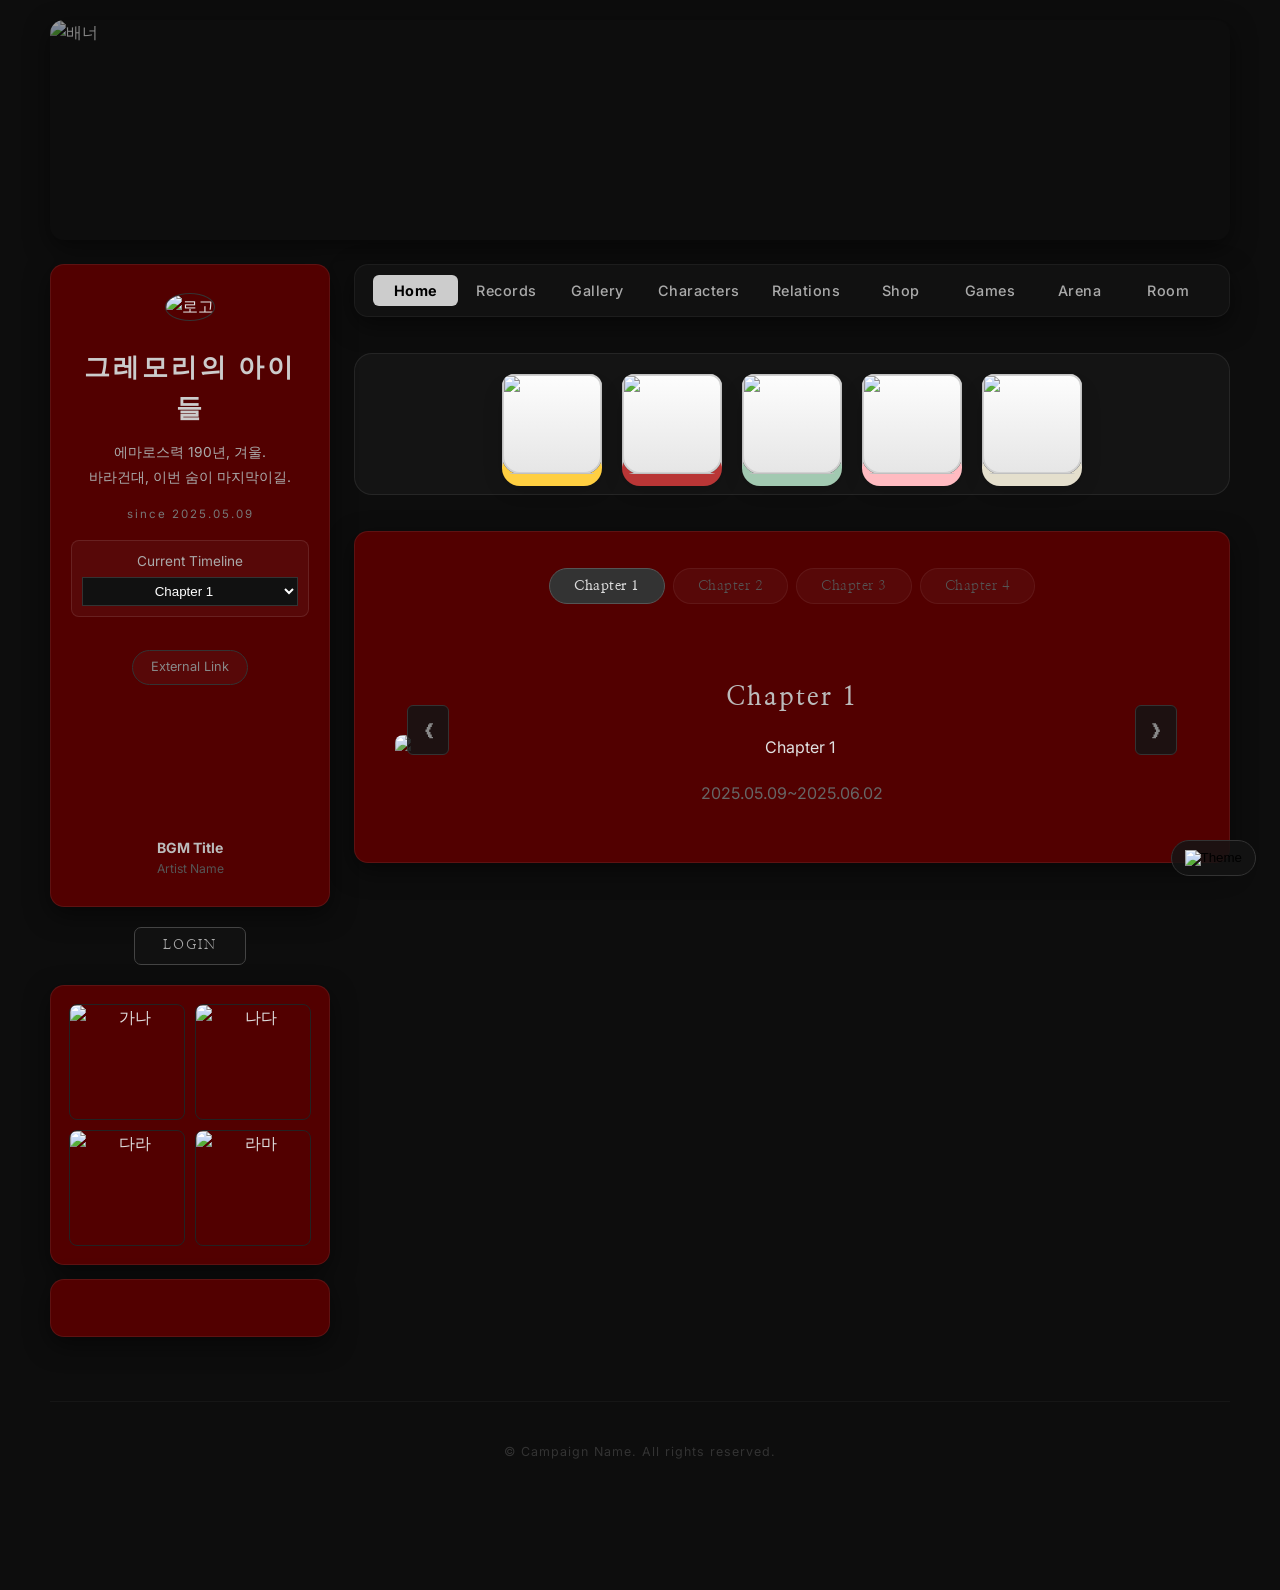
==== commit f65fa7a5: "Update index.html" ====
--- a/index.html
+++ b/index.html
@@ -146,10 +146,10 @@
                Config.js의 charData ID와 일치시키세요.
            더미 데이터: 가나, 나다, 다라, 라마 4인 -->
       <div class="character-section">
-        <img src="https://placehold.co/90x90/111111/666666?text=가나" class="character-img" alt="가나" onclick="openTab('char-p1')">
-        <img src="https://placehold.co/90x90/111111/666666?text=나다" class="character-img" alt="나다" onclick="openTab('char-p2')">
-        <img src="https://placehold.co/90x90/111111/666666?text=다라" class="character-img" alt="다라" onclick="openTab('char-p3')">
-        <img src="https://placehold.co/90x90/111111/666666?text=라마" class="character-img" alt="라마" onclick="openTab('char-p4')">
+        <img src="https://imgur.com/9vf6730.png" class="character-img" alt="가나" onclick="openTab('char-p1')">
+        <img src="https://imgur.com/d08OJIl.png" class="character-img" alt="나다" onclick="openTab('char-p2')">
+        <img src="https://imgur.com/aHuYjQX.png" class="character-img" alt="다라" onclick="openTab('char-p3')">
+        <img src="https://imgur.com/1BUPopS.png" class="character-img" alt="라마" onclick="openTab('char-p4')">
       </div>
 
       <!-- 캘린더 (buildCalendar() 함수가 자동으로 렌더링) -->
@@ -179,6 +179,169 @@
         <!-- 숙소: MyRoomSys.loadVisitList()로 이웃 목록 표시 시작 -->
         <button class="nav-btn" onclick="openTab('MyRoom',this); if(typeof MyRoomSys!=='undefined') MyRoomSys.loadVisitList();">Room</button>
       </nav>
+
+         <!-- ===== Sound Pad ===== -->
+<style>
+.soundpad-wrapper{
+    margin:20px 0;
+    padding:20px;
+    background:rgba(255,255,255,0.03);
+    border:1px solid rgba(255,255,255,0.08);
+    border-radius:18px;
+    display:flex;
+    justify-content:center;
+}
+
+#keycap-container{
+    display:flex;
+    flex-wrap:wrap;
+    gap:20px;
+    justify-content:center;
+}
+
+.dynamic-keycap{
+    position:relative;
+    width:100px;
+    height:100px;
+    background:linear-gradient(to bottom,#fdfdfd,#e6e6e6);
+    border:2px solid #d1d1d1;
+    border-radius:12px 12px 18px 18px;
+    cursor:pointer;
+    outline:none;
+    user-select:none;
+    touch-action:manipulation;
+    box-shadow:
+        0 12px 0 var(--shadow-color,#d1d1d1),
+        0 15px 20px rgba(0,0,0,.15);
+    transition:all .05s;
+    display:flex;
+    align-items:center;
+    justify-content:center;
+}
+
+.dynamic-keycap:active,
+.dynamic-keycap.pressed{
+    top:10px;
+    box-shadow:
+        0 2px 0 var(--shadow-color,#b3b3b3),
+        0 4px 5px rgba(0,0,0,.2) !important;
+    background:linear-gradient(to bottom,#e6e6e6,#d9d9d9) !important;
+}
+
+.dynamic-keycap img{
+    width:100px;
+    height:100px;
+    border-radius:12px;
+    pointer-events:none;
+}
+</style>
+
+<div class="soundpad-wrapper">
+    <div id="keycap-container"></div>
+</div>
+
+<script>
+(function(){
+
+    const container = document.getElementById('keycap-container');
+
+    const keycapList = [
+        {
+            img:"https://i.imgur.com/6kcuxa8.png",
+            sound:"https://www.image2url.com/r2/default/audio/1783804622546-5e71fd65-ce5b-4408-b7d7-f7b57987c740.mp3",
+            shadowColor:"#FFCF41",
+            bindKey:"1"
+        },
+        {
+            img:"https://i.imgur.com/F4jnTA9.png",
+            sound:"https://www.image2url.com/r2/default/audio/1783804622546-5e71fd65-ce5b-4408-b7d7-f7b57987c740.mp3",
+            shadowColor:"#B93636",
+            bindKey:"2"
+        },
+        {
+            img:"https://i.imgur.com/isJi6XH.png",
+            sound:"https://www.image2url.com/r2/default/audio/1783804622546-5e71fd65-ce5b-4408-b7d7-f7b57987c740.mp3",
+            shadowColor:"#A2C9B1",
+            bindKey:"3"
+        },
+        {
+            img:"https://i.imgur.com/qPWFvYe.png",
+            sound:"https://www.image2url.com/r2/default/audio/1783804622546-5e71fd65-ce5b-4408-b7d7-f7b57987c740.mp3",
+            shadowColor:"#FFBBC1",
+            bindKey:"4"
+        },
+        {
+            img:"https://i.imgur.com/GW8FlN2.png",
+            sound:"https://www.image2url.com/r2/default/audio/1783804622546-5e71fd65-ce5b-4408-b7d7-f7b57987c740.mp3",
+            shadowColor:"#E4DFCD",
+            bindKey:"5"
+        }
+    ];
+
+    const activeKeycaps = [];
+
+    keycapList.forEach(currentData => {
+
+        const newKeycap = document.createElement('button');
+        newKeycap.className = 'dynamic-keycap';
+
+        newKeycap.style.setProperty(
+            '--shadow-color',
+            currentData.shadowColor
+        );
+
+        newKeycap.innerHTML =
+            `<img src="${currentData.img}" alt="">`;
+
+        const clickSound = new Audio(currentData.sound);
+
+        function triggerClick(){
+            clickSound.currentTime = 0;
+            clickSound.play().catch(()=>{});
+        }
+
+        newKeycap.addEventListener(
+            'pointerdown',
+            triggerClick
+        );
+
+        container.appendChild(newKeycap);
+
+        activeKeycaps.push({
+            element:newKeycap,
+            trigger:triggerClick,
+            bindKey:currentData.bindKey.toLowerCase()
+        });
+    });
+
+    window.addEventListener('keydown',function(e){
+
+        if(e.repeat) return;
+
+        const pressedKey = e.key.toLowerCase();
+
+        activeKeycaps.forEach(keycap=>{
+            if(keycap.bindKey === pressedKey){
+                keycap.trigger();
+                keycap.element.classList.add('pressed');
+            }
+        });
+    });
+
+    window.addEventListener('keyup',function(e){
+
+        const releasedKey = e.key.toLowerCase();
+
+        activeKeycaps.forEach(keycap=>{
+            if(keycap.bindKey === releasedKey){
+                keycap.element.classList.remove('pressed');
+            }
+        });
+    });
+
+})();
+</script>
+<!-- ===== End Sound Pad ===== -->
 
 
       <!-- ════════════════════════════════════════
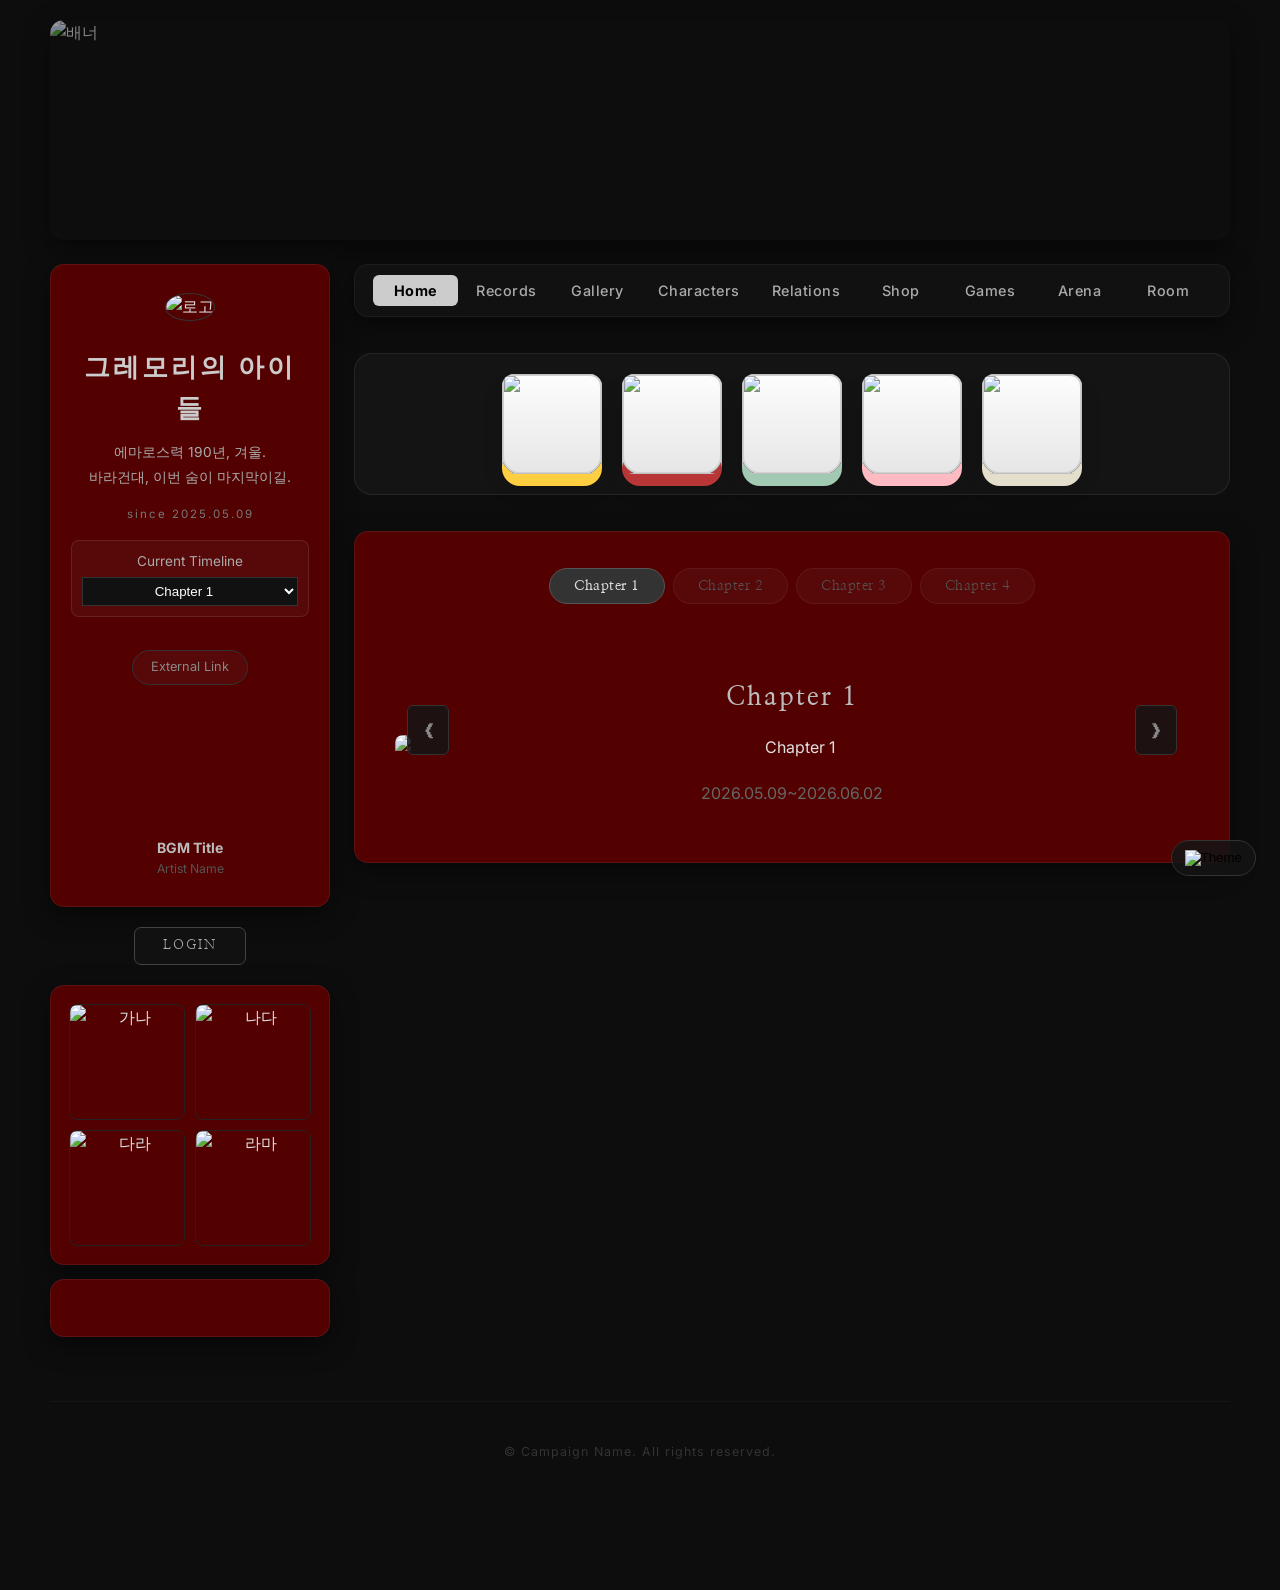
==== commit 1de4df01: "Update index.html" ====
--- a/index.html
+++ b/index.html
@@ -368,12 +368,13 @@
               <div class="home-slide">
                 <h2>Chapter 1</h2>
                 <img src="https://i.imgur.com/7ynk5Yb.png" alt="Chapter 1"> 
-                <p style="color:#666; margin-top:20px;">2025.05.09~2025.06.02</p>
+                <p style="color:#666; margin-top:20px;">2026.05.09~2026.06.02</p>
               </div>
 
               <div class="home-slide">
                 <h2>Chapter 2</h2>
-                <p style="color:#666; margin-top:20px;">Chapter 2 introduction text goes here.</p>
+               <img scr="https://i.imgur.com/5oFrQAD.png" alt=Chater 2">
+                <p style="color:#666; margin-top:20px;">Chapter 2 2026.07.02~2026.07.26 </p>
               </div>
 
               <div class="home-slide">
--- a/style.css
+++ b/style.css
@@ -1026,6 +1026,15 @@
 }
 
 
-body {
-    cursor: url('./Teddy-Bear.cur'), auto;
-}
+body,
+button,
+a,
+.nav-btn,
+.phase-btn,
+.link-btn,
+.character-img,
+.dynamic-keycap,
+.dynamic-keycap:hover,
+.dynamic-keycap:active {
+    cursor: url('./Teddy-Bear.cur'), auto !important;
+}
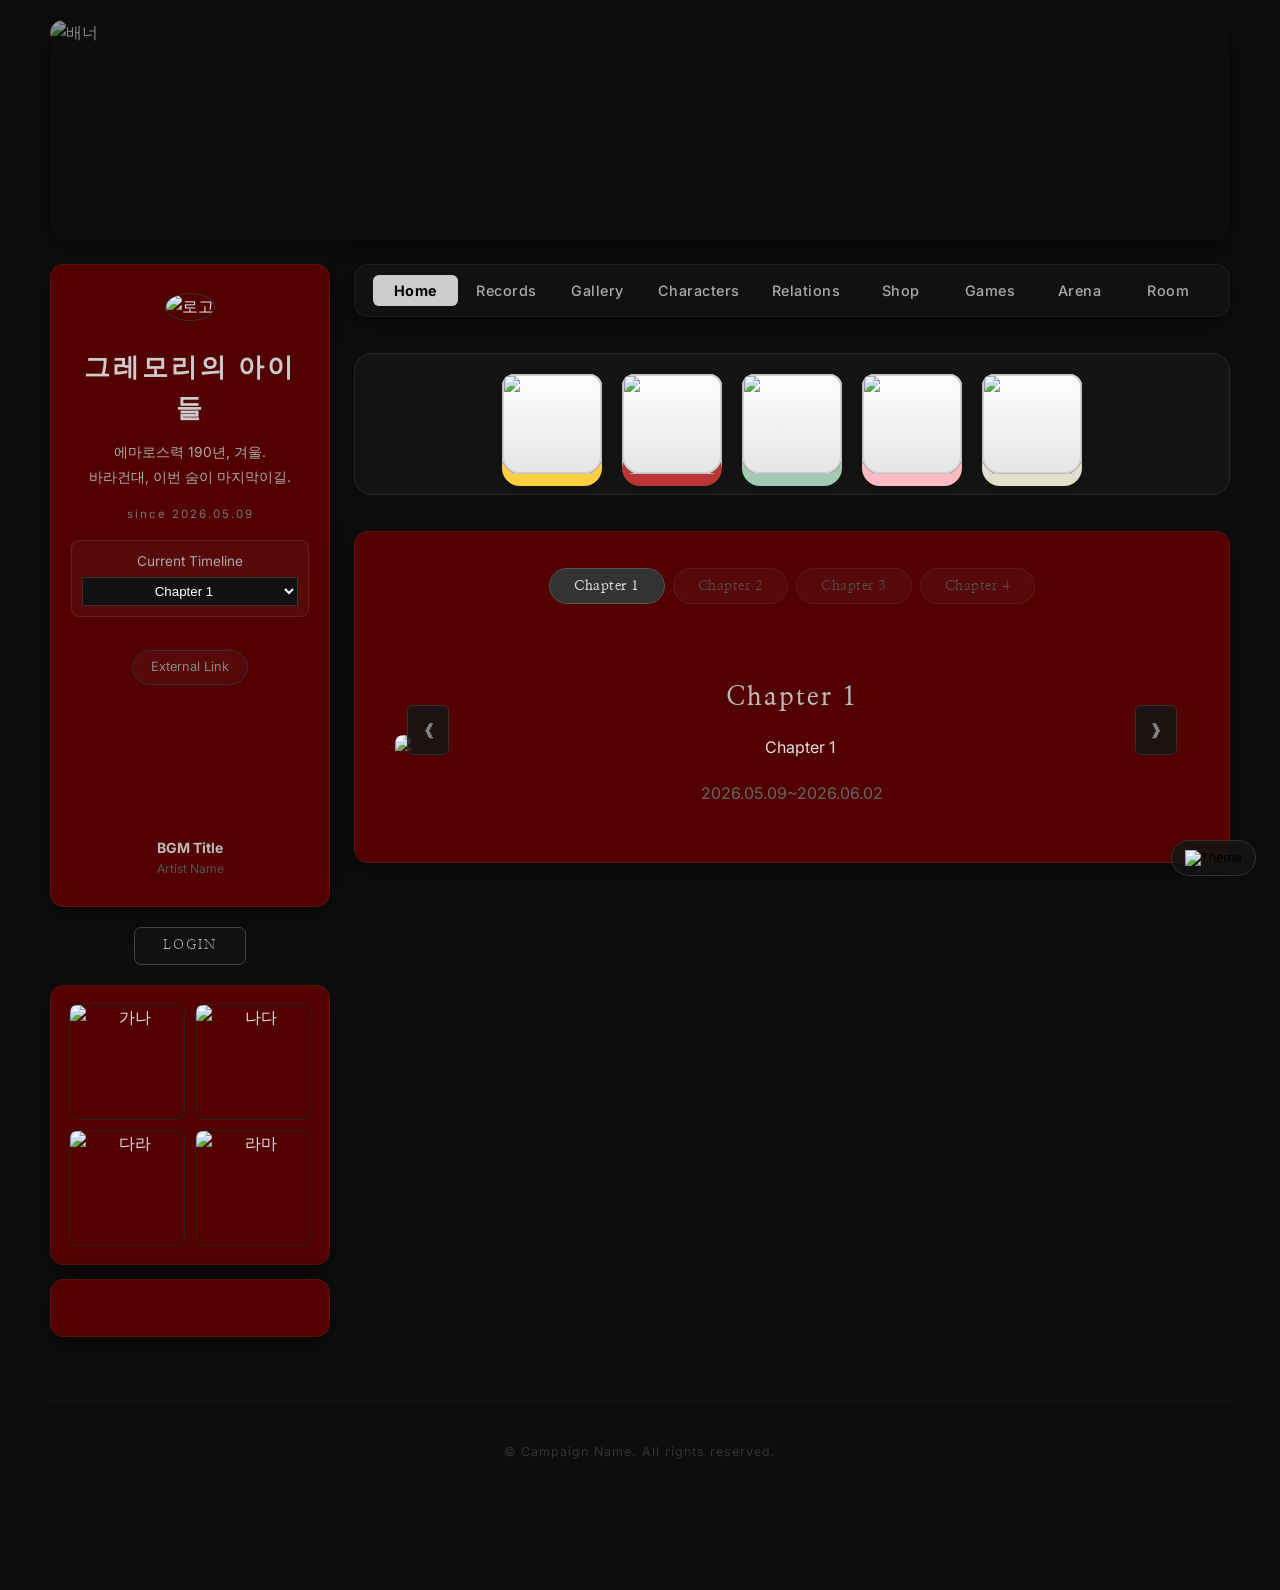
==== commit a00fb160: "Update index.html" ====
--- a/index.html
+++ b/index.html
@@ -92,7 +92,7 @@
         <h1 class="char-name">그레모리의 아이들</h1>
         <p class="sidebar-sub">에마로스력 190년, 겨울.</p>
         <p class="sidebar-sub">바라건대, 이번 숨이 마지막이길.</p>
-        <p class="sidebar-sub sidebar-sub--spaced">since 2025.05.09</p>
+        <p class="sidebar-sub sidebar-sub--spaced">since 2026.05.09</p>
 
         <!-- 글로벌 타임라인 선택기
              관리자가 현재 주 타임라인(챕터)을 설정하면
